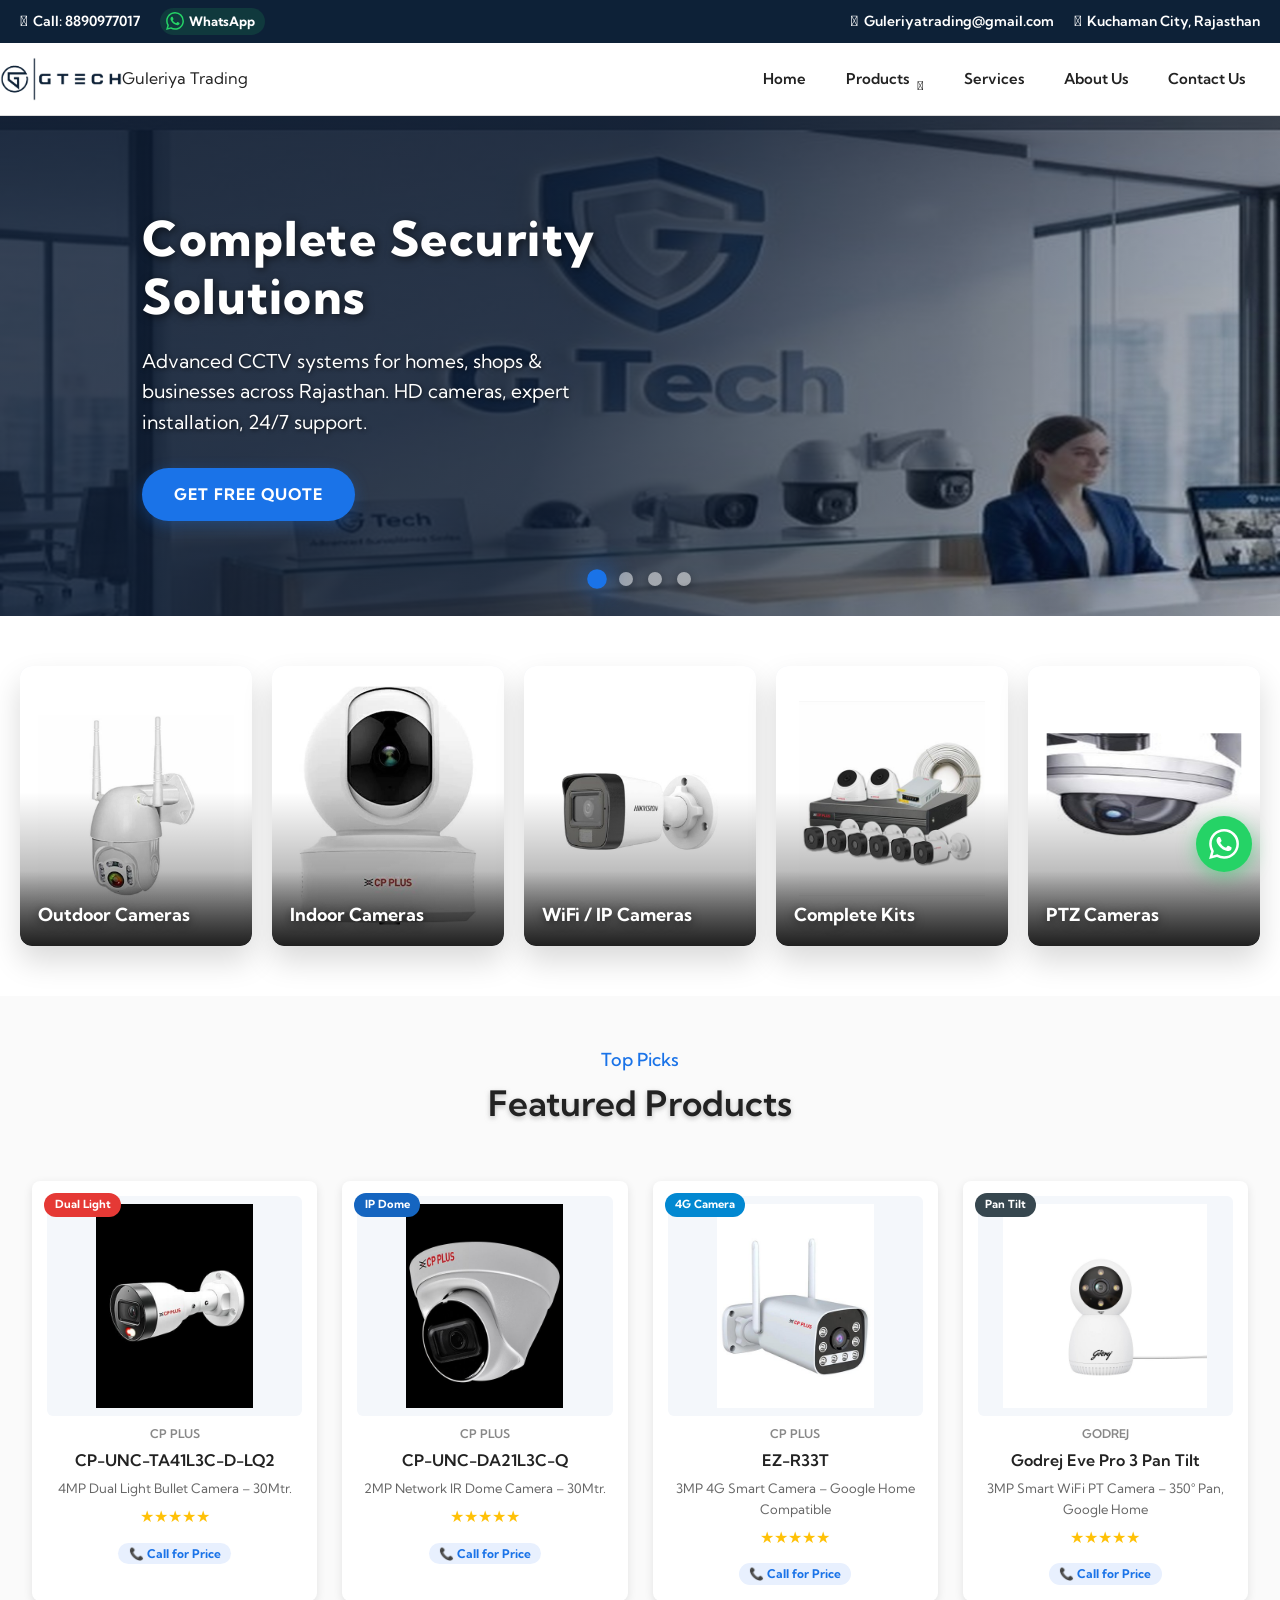
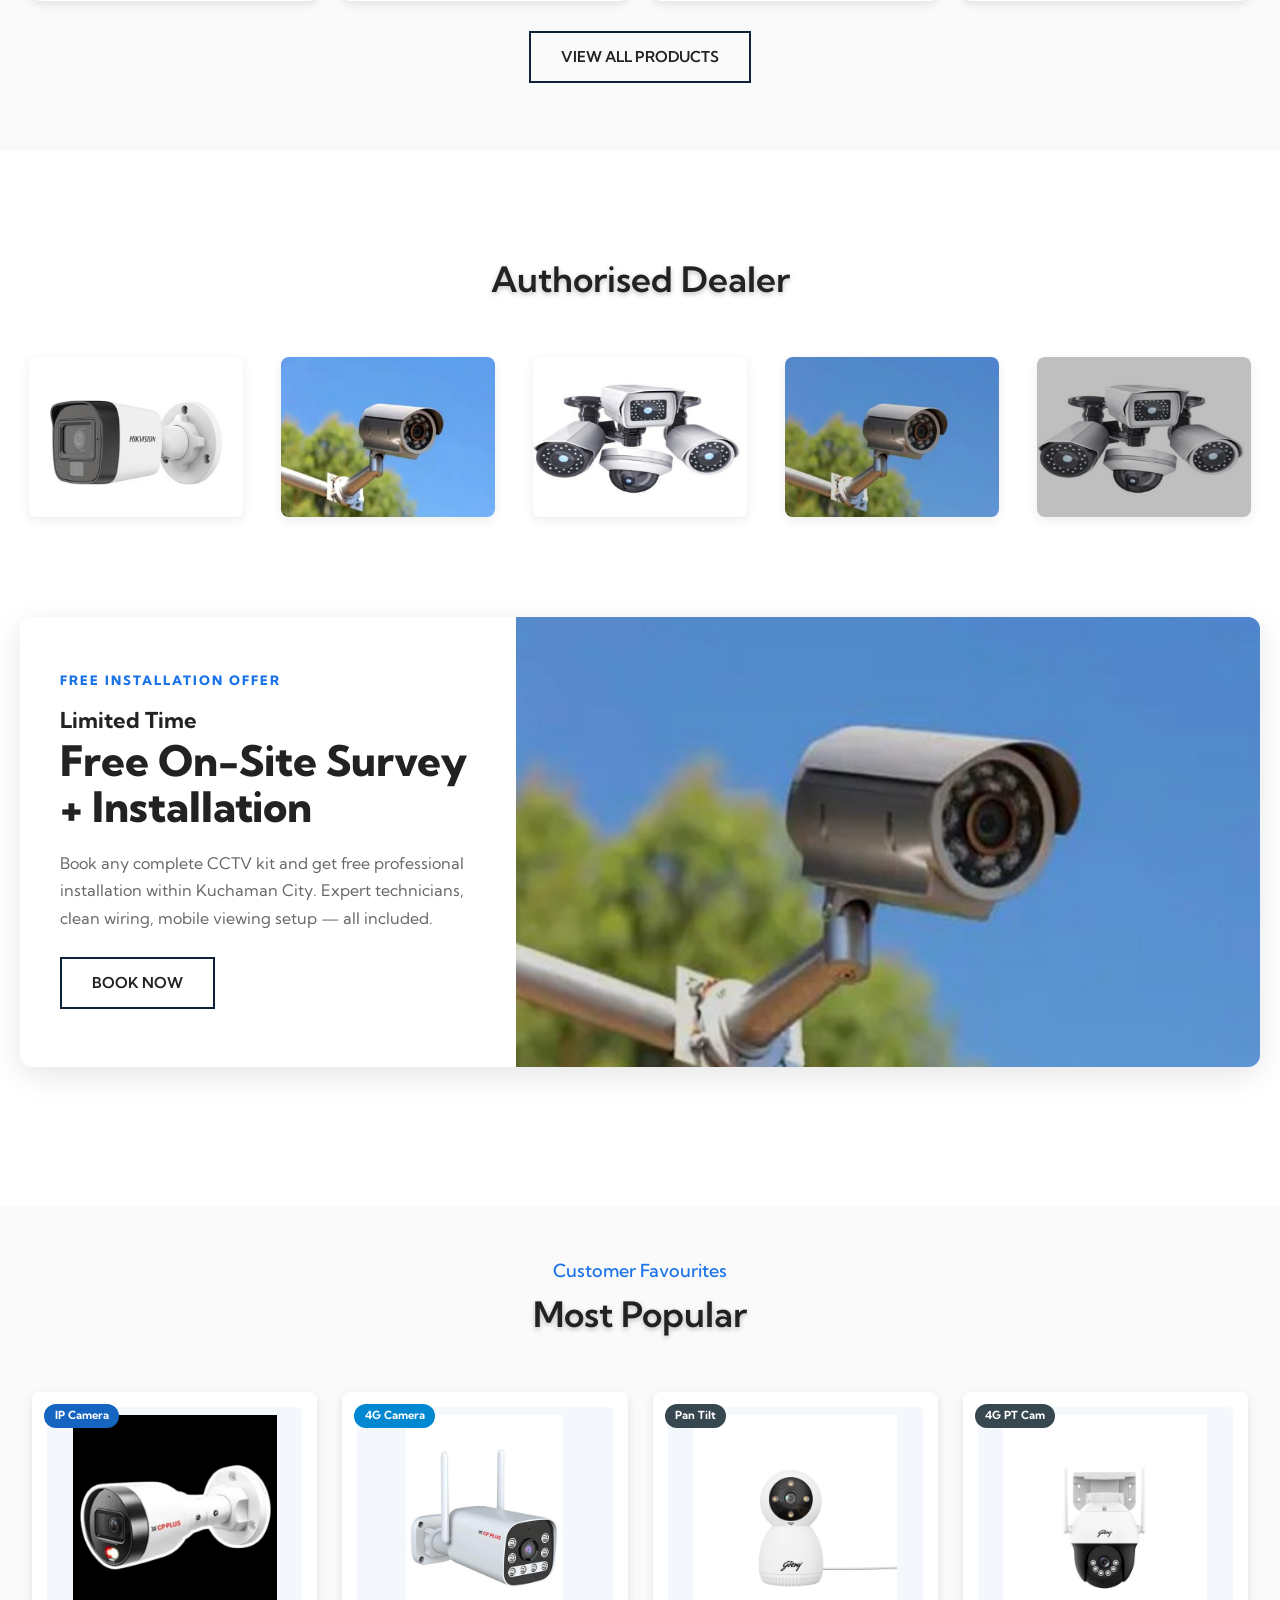
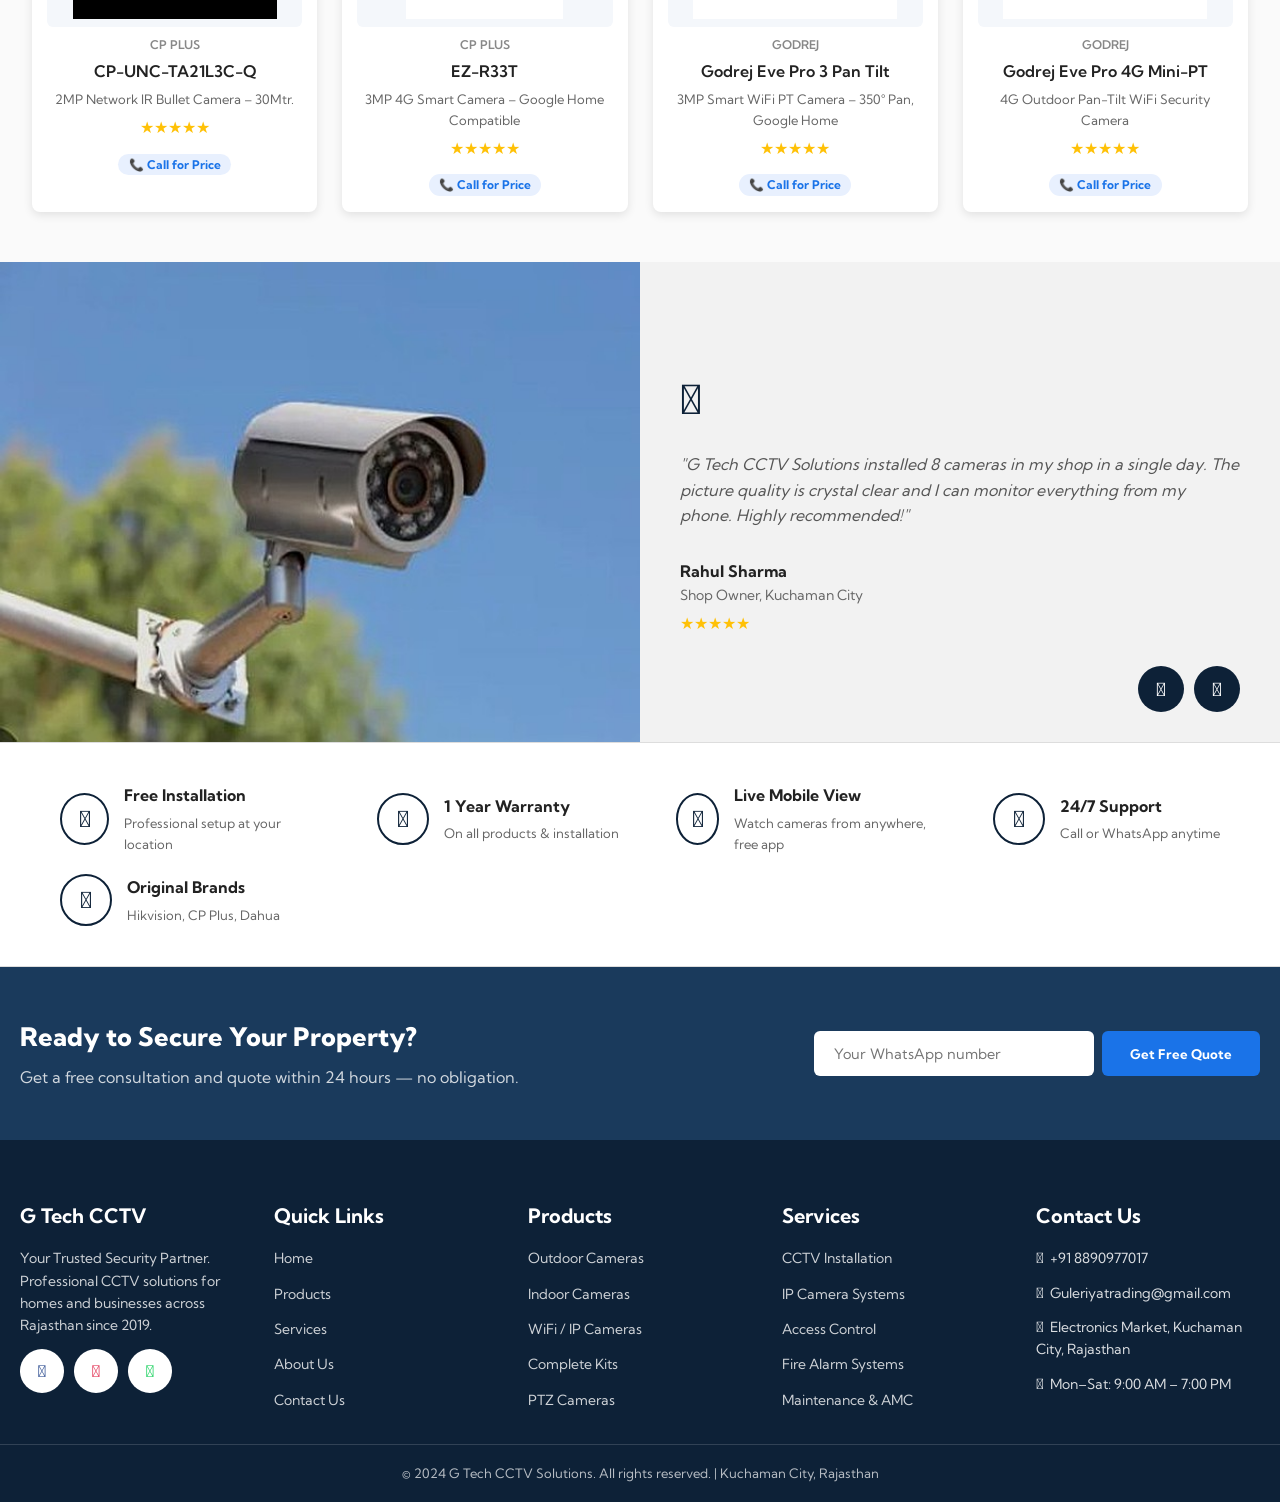
==== index.html @ 426eae13 "Add files via upload" ====
<!DOCTYPE html>
<html lang="en">
<head>
  <!-- FAVICON -->
  <link rel="icon" type="image/x-icon" href="favicon.ico"/>
  <link rel="icon" type="image/png" href="favicon.png"/>
  <link rel="apple-touch-icon" href="favicon.png"/>

  <!-- SEO META TAGS -->
  <meta name="description" content="G Tech CCTV Solutions - Professional CCTV camera installation in Kuchaman City, Rajasthan. Hikvision, CP Plus, Dahua cameras. Call 8890977017 for free quote."/>
  <meta name="keywords" content="CCTV camera Kuchaman City, CCTV installation Rajasthan, Hikvision dealer Kuchaman, CP Plus camera, security camera, CCTV camera near me, G Tech CCTV, surveillance camera Nagaur, IP camera installation, DVR NVR Kuchaman"/>
  <meta name="author" content="G Tech CCTV Solutions"/>
  <meta name="robots" content="index, follow"/>
  <meta name="geo.region" content="IN-RJ"/>
  <meta name="geo.placename" content="Kuchaman City, Rajasthan, India"/>

  <!-- OPEN GRAPH (WhatsApp/Facebook preview) -->
  <meta property="og:title" content="G Tech CCTV Solutions - Professional Security Systems"/>
  <meta property="og:description" content="Best CCTV camera installation in Kuchaman City. Hikvision, CP Plus, Dahua. Free survey & installation. Call 8890977017"/>
  <meta property="og:url" content="https://gtechcctv.com"/>
  <meta property="og:type" content="website"/>
  <meta property="og:image" content="https://gtechcctv.com/hero_bg.jpg"/>
  <meta property="og:locale" content="en_IN"/>

  <!-- TWITTER CARD -->
  <meta name="twitter:card" content="summary_large_image"/>
  <meta name="twitter:title" content="G Tech CCTV Solutions"/>
  <meta name="twitter:description" content="Professional CCTV installation in Kuchaman City, Rajasthan. Call 8890977017"/>

  <!-- CANONICAL -->
  <link rel="canonical" href="https://gtechcctv.com"/>

  <meta charset="UTF-8"/>
  <meta name="viewport" content="width=device-width, initial-scale=1.0, viewport-fit=cover"/>
  <title>G Tech CCTV Solutions | CCTV Camera Installation Kuchaman City Rajasthan | 8890977017</title>
  <meta name="description" content="G Tech CCTV Solutions — Professional CCTV installation, IP cameras, access control & fire alarm systems in Kuchaman City, Rajasthan."/>
  <link rel="preconnect" href="https://fonts.googleapis.com"/>
  <link href="https://fonts.googleapis.com/css2?family=Kumbh+Sans:wght@100..900&display=swap" rel="stylesheet"/>
  <link rel="stylesheet" href="https://cdnjs.cloudflare.com/ajax/libs/font-awesome/6.5.0/css/all.min.css"/>
  <link rel="stylesheet" href="style.css"/>
</head>
<body>

<!-- SCROLL TOP -->
<button onclick="window.scrollTo({top:0,behavior:'smooth'})" id="scrollTopBtn" title="Go to top"><i class="fa-solid fa-arrow-up"></i></button>

<!-- WHATSAPP FLOAT -->
<div id="waFloat">
  <div class="wa-tooltip">Chat on WhatsApp</div>
  <a href="https://wa.me/918890977017?text=Hello%20G%20Tech%2C%20I%20need%20a%20CCTV%20quote." target="_blank" class="wa-main" title="WhatsApp Us">
    <svg viewBox="0 0 24 24"><path d="M17.472 14.382c-.297-.149-1.758-.867-2.03-.967-.273-.099-.471-.148-.67.15-.197.297-.767.966-.94 1.164-.173.199-.347.223-.644.075-.297-.15-1.255-.463-2.39-1.475-.883-.788-1.48-1.761-1.653-2.059-.173-.297-.018-.458.13-.606.134-.133.298-.347.446-.52.149-.174.198-.298.298-.497.099-.198.05-.371-.025-.52-.075-.149-.669-1.612-.916-2.207-.242-.579-.487-.5-.669-.51-.173-.008-.371-.01-.57-.01-.198 0-.52.074-.792.372-.272.297-1.04 1.016-1.04 2.479 0 1.462 1.065 2.875 1.213 3.074.149.198 2.096 3.2 5.077 4.487.709.306 1.262.489 1.694.625.712.227 1.36.195 1.871.118.571-.085 1.758-.719 2.006-1.413.248-.694.248-1.289.173-1.413-.074-.124-.272-.198-.57-.347m-5.421 7.403h-.004a9.87 9.87 0 01-5.031-1.378l-.361-.214-3.741.982.998-3.648-.235-.374a9.86 9.86 0 01-1.51-5.26c.001-5.45 4.436-9.884 9.888-9.884 2.64 0 5.122 1.03 6.988 2.898a9.825 9.825 0 012.893 6.994c-.003 5.45-4.437 9.884-9.885 9.884m8.413-18.297A11.815 11.815 0 0012.05 0C5.495 0 .16 5.335.157 11.892c0 2.096.547 4.142 1.588 5.945L.057 24l6.305-1.654a11.882 11.882 0 005.683 1.448h.005c6.554 0 11.89-5.335 11.893-11.893a11.821 11.821 0 00-3.48-8.413z"/></svg>
  </a>
</div>

<!-- LIGHTBOX -->
<div id="imgLightbox" onclick="if(event.target===this)closeLightbox()">
  <button id="lbClose" onclick="closeLightbox()">✕</button>
  <img id="lbImg" src="" alt=""/>
</div>

<!-- UPPER HEADER -->
<div class="upperheader">
  <div class="container">
    <div class="upperheader-box">
      <!-- LEFT: Call + WhatsApp icon only -->
      <div class="socialmedia-upper">
        <a href="tel:+918890977017"><i class="fa-solid fa-phone"></i>Call: 8890977017</a>
        <a href="https://wa.me/918890977017" target="_blank" class="uh-wa-icon" title="WhatsApp Us">
          <svg viewBox="0 0 24 24" style="width:18px;height:18px;fill:#25d366;vertical-align:middle"><path d="M17.472 14.382c-.297-.149-1.758-.867-2.03-.967-.273-.099-.471-.148-.67.15-.197.297-.767.966-.94 1.164-.173.199-.347.223-.644.075-.297-.15-1.255-.463-2.39-1.475-.883-.788-1.48-1.761-1.653-2.059-.173-.297-.018-.458.13-.606.134-.133.298-.347.446-.52.149-.174.198-.298.298-.497.099-.198.05-.371-.025-.52-.075-.149-.669-1.612-.916-2.207-.242-.579-.487-.5-.669-.51-.173-.008-.371-.01-.57-.01-.198 0-.52.074-.792.372-.272.297-1.04 1.016-1.04 2.479 0 1.462 1.065 2.875 1.213 3.074.149.198 2.096 3.2 5.077 4.487.709.306 1.262.489 1.694.625.712.227 1.36.195 1.871.118.571-.085 1.758-.719 2.006-1.413.248-.694.248-1.289.173-1.413-.074-.124-.272-.198-.57-.347m-5.421 7.403h-.004a9.87 9.87 0 01-5.031-1.378l-.361-.214-3.741.982.998-3.648-.235-.374a9.86 9.86 0 01-1.51-5.26c.001-5.45 4.436-9.884 9.888-9.884 2.64 0 5.122 1.03 6.988 2.898a9.825 9.825 0 012.893 6.994c-.003 5.45-4.437 9.884-9.885 9.884m8.413-18.297A11.815 11.815 0 0012.05 0C5.495 0 .16 5.335.157 11.892c0 2.096.547 4.142 1.588 5.945L.057 24l6.305-1.654a11.882 11.882 0 005.683 1.448h.005c6.554 0 11.89-5.335 11.893-11.893a11.821 11.821 0 00-3.48-8.413z"/></svg>
        </a>
      </div>
      <!-- RIGHT: Gmail + Address -->
      <div class="socialmedia-upper">
        <a href="mailto:Guleriyatrading@gmail.com"><i class="fa-regular fa-envelope"></i>Guleriyatrading@gmail.com</a>
        <a href="#"><i class="fa-solid fa-location-dot"></i>Kuchaman City, Rajasthan</a>
      </div>
    </div>
  </div>
</div>

<!-- NAVBAR -->
<header class="navbar" id="navbar">
  <button class="hamburger" id="menuToggle"><i class="fa-solid fa-bars"></i></button>
    <a href="index.html" class="logo-wrap">
    <img src="logo.png" alt="G Tech CCTV Solutions" class="navbar-logo"/>
    <div class="navbar-brand-text">
      <span class="nbt-main">Guleriya Trading</span>
    </div>
  </a>

  <nav class="menu" id="navMenu">
    <ul>
      <li><a href="index.html">Home</a></li>
      <li class="dropdown">
        <a href="products.html">Products <i class="fa-solid fa-angle-down"></i></a>
        <div class="mega-dropdown">
          <div class="mega-content">
            <div class="dropdown-col">
              <h4>Cameras</h4>
              <ul>
                <li><a href="products.html?cat=outdoor">Outdoor Bullet Cameras</a></li>
                <li><a href="products.html?cat=indoor">Indoor Dome Cameras</a></li>
                <li><a href="products.html?cat=wifi">WiFi / IP Cameras</a></li>
                <li><a href="products.html?cat=ptz">PTZ Speed Dome</a></li>
              </ul>
            </div>
            <div class="dropdown-col">
              <h4>Recording</h4>
              <ul>
                <li><a href="products.html?cat=kit">DVR Systems</a></li>
                <li><a href="products.html?cat=kit">NVR Systems</a></li>
                <li><a href="products.html?cat=kit">Complete Kits</a></li>
              </ul>
            </div>
            <div class="dropdown-col">
              <h4>Brands</h4>
              <ul>
                <li><a href="products.html">Hikvision</a></li>
                <li><a href="products.html">CP Plus</a></li>
                <li><a href="products.html">Dahua</a></li>
              </ul>
            </div>
            <div class="dropdown-col">
              <h4>Services</h4>
              <ul>
                <li><a href="services.html">CCTV Installation</a></li>
                <li><a href="services.html">Access Control</a></li>
                <li><a href="services.html">Fire Alarm</a></li>
                <li><a href="services.html">Maintenance & AMC</a></li>
              </ul>
            </div>
          </div>
        </div>
      </li>
      <li><a href="services.html">Services</a></li>
      <li><a href="about.html">About Us</a></li>
      <li><a href="contact.html">Contact Us</a></li>
    </ul>
  </nav>
</header>

</div>

<!-- HERO SLIDER -->
<div class="main-banner-section">
  <div class="slider">
    <div class="slider-container auto-slider" id="heroSlider">
      <div class="slide active" style="background-image:url('slide_showroom.jpg')">
        <div style="position:absolute;inset:0;background:linear-gradient(110deg,rgba(10,25,48,.82) 45%,rgba(10,25,48,.25) 100%)"></div>
        <div class="info">
          <h1>Complete Security Solutions</h1>
          <p>Advanced CCTV systems for homes, shops & businesses across Rajasthan. HD cameras, expert installation, 24/7 support.</p>
          <a href="contact.html" class="banner-btn">Get Free Quote</a>
        </div>
      </div>
      <div class="slide" style="background-image:url('slide_monitor.jpg')">
        <div style="position:absolute;inset:0;background:linear-gradient(110deg,rgba(10,25,48,.82) 45%,rgba(10,25,48,.25) 100%)"></div>
        <div class="info">
          <h1>Live 24/7 Monitoring</h1>
          <p>Professional CCTV monitoring systems with real-time alerts. Watch your property from anywhere on your phone.</p>
          <a href="products.html" class="banner-btn">Shop Now</a>
        </div>
      </div>
      <div class="slide" style="background-image:url('slide_product.jpg')">
        <div style="position:absolute;inset:0;background:linear-gradient(110deg,rgba(10,25,48,.82) 45%,rgba(10,25,48,.25) 100%)"></div>
        <div class="info">
          <h1>Shop the Best CCTV Cameras</h1>
          <p>Original Hikvision, CP Plus & Dahua cameras at best prices. All products with 1 year warranty.</p>
          <a href="products.html" class="banner-btn">View Products</a>
        </div>
      </div>
      <div class="slide" style="background-image:url('slide_control.jpg')">
        <div style="position:absolute;inset:0;background:linear-gradient(110deg,rgba(10,25,48,.82) 45%,rgba(10,25,48,.25) 100%)"></div>
        <div class="info">
          <h1>Professional Installation</h1>
          <p>Free on-site survey, expert technicians, clean wiring. Serving Kuchaman City & all of Rajasthan.</p>
          <a href="services.html" class="banner-btn">Our Services</a>
        </div>
      </div>
    </div>
    <div class="dots-navigation" id="heroDots">
      <span class="dot active" data-index="0"></span>
      <span class="dot" data-index="1"></span>
      <span class="dot" data-index="2"></span>
      <span class="dot" data-index="3"></span>
    </div>
  </div>
</div>

<!-- CATEGORIES -->
<div class="categories-list">
  <div class="container">
    <div class="men-women-watch">
      <div class="men-women-watch-box" onclick="location.href='products.html?cat=outdoor'">
        <div class="men-women-watch-box-image cat-contain">
          <img src="outdoor_1.jpg" alt="Outdoor Cameras"/>
        </div>
        <div class="cat-overlay"></div>
        <h6>Outdoor Cameras</h6>
      </div>
      <div class="men-women-watch-box" onclick="location.href='products.html?cat=indoor'">
        <div class="men-women-watch-box-image cat-contain">
          <img src="indoor_cam.png" alt="Indoor Cameras"/>
        </div>
        <div class="cat-overlay"></div>
        <h6>Indoor Cameras</h6>
      </div>
      <div class="men-women-watch-box" onclick="location.href='products.html?cat=wifi'">
        <div class="men-women-watch-box-image cat-contain">
          <img src="wifi_1.jpg" alt="WiFi Cameras"/>
        </div>
        <div class="cat-overlay"></div>
        <h6>WiFi / IP Cameras</h6>
      </div>
      <div class="men-women-watch-box" onclick="location.href='products.html?cat=kit'">
        <div class="men-women-watch-box-image cat-contain">
          <img src="kit_8cam.png" alt="Complete Kits"/>
        </div>
        <div class="cat-overlay"></div>
        <h6>Complete Kits</h6>
      </div>
      <div class="men-women-watch-box" onclick="location.href='products.html?cat=ptz'">
        <div class="men-women-watch-box-image cat-contain">
          <img src="ptz_1.jpg" alt="PTZ Cameras"/>
        </div>
        <div class="cat-overlay"></div>
        <h6>PTZ Cameras</h6>
      </div>
    </div>
  </div>
</div>

<!-- NEW ARRIVALS / FEATURED PRODUCTS -->
<div class="main-product-arrvial" id="featured-products">
  <div class="container">
    <div class="product-heading-arrival">
      <h6>Top Picks</h6>
      <h3>Featured Products</h3>
    </div>
    <div class="product-box-main" id="featuredGrid"></div>
    <div class="product-view-more-btn">
      <a href="products.html" class="product-btn"><span>View All Products</span></a>
    </div>
  </div>
</div>

<!-- BRANDS -->
<div class="main-brand-list">
  <div class="container">
    <div class="product-heading-arrival">
      <h3>Authorised Dealer</h3>
    </div>
    <div class="brand-list-box-main">
      <div class="brand-list-box-image"><img src="hikvision_1.jpg" alt="Hikvision"/></div>
      <div class="brand-list-box-image"><img src="outdoor_2.jpg" alt="CP Plus"/></div>
      <div class="brand-list-box-image"><img src="combo_1.jpg" alt="Dahua"/></div>
      <div class="brand-list-box-image"><img src="install_1.jpg" alt="Samsung"/></div>
      <div class="brand-list-box-image"><img src="kit_1.jpg" alt="Honeywell"/></div>
    </div>
  </div>
</div>

<!-- SPECIAL OFFER / PROMO SECTION -->
<div class="special-offer-section">
  <div class="container">
    <div class="special-offer-main">
      <div class="special-text">
        <span class="special-offer-badge">FREE INSTALLATION OFFER</span>
        <h6>Limited Time</h6>
        <h5>Free On-Site Survey + Installation</h5>
        <p>Book any complete CCTV kit and get free professional installation within Kuchaman City. Expert technicians, clean wiring, mobile viewing setup — all included.</p>
        <a href="contact.html" class="product-btn"><span>Book Now</span></a>
      </div>
      <div class="special-image">
        <img src="install_1.jpg" alt="Free CCTV Installation"/>
      </div>
    </div>
  </div>
</div>

<!-- MOST POPULAR -->
<div class="main-product-arrvial" id="most-popular">
  <div class="container">
    <div class="product-heading-arrival">
      <h6>Customer Favourites</h6>
      <h3>Most Popular</h3>
    </div>
    <div class="product-box-main" id="popularGrid"></div>
  </div>
</div>

<!-- TESTIMONIALS -->
<div class="testimonial-container">
  <div class="image-section">
    <img src="outdoor_3.jpg" alt="CCTV Installation"/>
  </div>
  <div class="text-section">
    <div class="testimonial active">
      <div class="quote-icon"><i class="fa fa-quote-left"></i></div>
      <p class="quote-text">"G Tech CCTV Solutions installed 8 cameras in my shop in a single day. The picture quality is crystal clear and I can monitor everything from my phone. Highly recommended!"</p>
      <div class="author-info">
        <div>
          <div class="name">Rahul Sharma</div>
          <div class="role">Shop Owner, Kuchaman City</div>
          <div style="color:#ffc107;margin-top:4px">★★★★★</div>
        </div>
      </div>
    </div>
    <div class="testimonial">
      <div class="quote-icon"><i class="fa fa-quote-left"></i></div>
      <p class="quote-text">"Got the 4-camera home kit installed last month. The setup was smooth, app works perfectly, and night vision is excellent. Great service and very professional team!"</p>
      <div class="author-info">
        <div>
          <div class="name">Priya Mehta</div>
          <div class="role">Homeowner, Nagaur</div>
          <div style="color:#ffc107;margin-top:4px">★★★★★</div>
        </div>
      </div>
    </div>
    <div class="testimonial">
      <div class="quote-icon"><i class="fa fa-quote-left"></i></div>
      <p class="quote-text">"Very professional installation. Cameras work great, pricing was fair, and the team explained everything clearly. Will definitely order again for my warehouse."</p>
      <div class="author-info">
        <div>
          <div class="name">Anil Verma</div>
          <div class="role">Warehouse Owner, Jodhpur</div>
          <div style="color:#ffc107;margin-top:4px">★★★★☆</div>
        </div>
      </div>
    </div>
    <div class="nav-buttons">
      <button onclick="prevTestimonial()"><i class="fa fa-chevron-left"></i></button>
      <button onclick="nextTestimonial()"><i class="fa fa-chevron-right"></i></button>
    </div>
  </div>
</div>

<!-- INFO STRIP -->
<div class="info-section">
  <div class="info-item">
    <div class="info-icon"><i class="fa fa-tools"></i></div>
    <div class="info-text"><h4>Free Installation</h4><p>Professional setup at your location</p></div>
  </div>
  <div class="info-item">
    <div class="info-icon"><i class="fa fa-shield-alt"></i></div>
    <div class="info-text"><h4>1 Year Warranty</h4><p>On all products & installation</p></div>
  </div>
  <div class="info-item">
    <div class="info-icon"><i class="fa fa-mobile-alt"></i></div>
    <div class="info-text"><h4>Live Mobile View</h4><p>Watch cameras from anywhere, free app</p></div>
  </div>
  <div class="info-item">
    <div class="info-icon"><i class="fa fa-headset"></i></div>
    <div class="info-text"><h4>24/7 Support</h4><p>Call or WhatsApp anytime</p></div>
  </div>
  <div class="info-item">
    <div class="info-icon"><i class="fa fa-certificate"></i></div>
    <div class="info-text"><h4>Original Brands</h4><p>Hikvision, CP Plus, Dahua</p></div>
  </div>
</div>

<!-- NEWSLETTER / CTA -->
<div class="newsletter-section">
  <div class="container">
    <div class="newsletter-inner">
      <div>
        <h3>Ready to Secure Your Property?</h3>
        <p>Get a free consultation and quote within 24 hours — no obligation.</p>
      </div>
      <div class="newsletter-form">
        <input type="tel" placeholder="Your WhatsApp number" id="nlPhone"/>
        <button onclick="sendWA()">Get Free Quote</button>
      </div>
    </div>
  </div>
</div>

<!-- FOOTER -->
<footer class="custom-footer">
  <div class="footer-top container">
    <div class="footer-col">
      <h4>G Tech CCTV</h4>
      <p>Your Trusted Security Partner. Professional CCTV solutions for homes and businesses across Rajasthan since 2019.</p>
      <div class="social-icons">
        <a href="#" class="icons facebook"><i class="fab fa-facebook-f"></i></a>
        <a href="#" class="icons instagram"><i class="fab fa-instagram"></i></a>
        <a href="https://wa.me/918890977017" class="icons whatsapp"><i class="fab fa-whatsapp"></i></a>
      </div>
    </div>
    <div class="footer-col">
      <h4>Quick Links</h4>
      <ul>
        <li><a href="index.html">Home</a></li>
        <li><a href="products.html">Products</a></li>
        <li><a href="services.html">Services</a></li>
        <li><a href="about.html">About Us</a></li>
        <li><a href="contact.html">Contact Us</a></li>
      </ul>
    </div>
    <div class="footer-col">
      <h4>Products</h4>
      <ul>
        <li><a href="products.html?cat=outdoor">Outdoor Cameras</a></li>
        <li><a href="products.html?cat=indoor">Indoor Cameras</a></li>
        <li><a href="products.html?cat=wifi">WiFi / IP Cameras</a></li>
        <li><a href="products.html?cat=kit">Complete Kits</a></li>
        <li><a href="products.html?cat=ptz">PTZ Cameras</a></li>
      </ul>
    </div>
    <div class="footer-col">
      <h4>Services</h4>
      <ul>
        <li><a href="services.html">CCTV Installation</a></li>
        <li><a href="services.html">IP Camera Systems</a></li>
        <li><a href="services.html">Access Control</a></li>
        <li><a href="services.html">Fire Alarm Systems</a></li>
        <li><a href="services.html">Maintenance & AMC</a></li>
      </ul>
    </div>
    <div class="footer-col contact-us">
      <h4>Contact Us</h4>
      <a href="tel:+918890977017"><i class="fa fa-phone"></i>+91 8890977017</a>
      <a href="mailto:Guleriyatrading@gmail.com"><i class="fa fa-envelope"></i>Guleriyatrading@gmail.com</a>
      <a href="#"><i class="fa fa-location-dot"></i>Electronics Market, Kuchaman City, Rajasthan</a>
      <a href="#"><i class="fa fa-clock"></i>Mon–Sat: 9:00 AM – 7:00 PM</a>
    </div>
  </div>
  <div class="footer-bottom">
    <p>© 2024 G Tech CCTV Solutions. All rights reserved. | Kuchaman City, Rajasthan</p>
  </div>
</footer>

<!-- PRODUCT MODAL -->
<div id="modalOverlay" style="position:fixed;inset:0;z-index:1000;background:rgba(5,15,30,.8);backdrop-filter:blur(5px);display:flex;align-items:center;justify-content:center;padding:1rem;opacity:0;pointer-events:none;transition:opacity .3s" onclick="if(event.target===this)closeModal()">
  <div id="modalBox" style="background:#fff;border-radius:12px;width:100%;max-width:960px;max-height:92vh;overflow-y:auto;position:relative;transform:scale(.94);transition:transform .3s;box-shadow:0 24px 64px rgba(0,0,0,.4);border-top:3px solid #1a73e8" onclick="event.stopPropagation()">
    <button onclick="closeModal()" style="position:sticky;top:1rem;float:right;margin:1rem;width:36px;height:36px;border-radius:50%;background:#f1f5f9;border:1.5px solid #ddd;font-size:1rem;cursor:pointer;display:flex;align-items:center;justify-content:center;z-index:10;transition:all .2s;font-family:inherit" onmouseover="this.style.background='#fee2e2'" onmouseout="this.style.background='#f1f5f9'">✕</button>
    <div id="modalContent" style="padding:1.5rem 1.75rem 2rem;clear:both"></div>
  </div>
</div>

<script src="products-data.js"></script>
<script src="main.js"></script>
</body>
</html>
---- style.css ----
/* =====================================================
   G TECH CCTV SOLUTIONS — MAIN STYLESHEET
   Based on Situ Watch Factory Design
   ===================================================== */
:root {
  --primary: #0d2137;
  --primary-light: #1a3a5c;
  --primary-dark: #060f1a;
  --accent: #1a73e8;
  --accent-hover: #1557b0;
  --light: #f4f7fb;
  --white: #ffffff;
  --text: #222222;
  --muted: #666666;
  --border: #dddddd;
}

*,*::before,*::after { box-sizing: border-box; padding: 0; margin: 0; font-family: "Kumbh Sans", sans-serif; }
html { scroll-behavior: smooth; }
body { color: var(--text); background: #fff; overflow-x: hidden; line-height: 1.6; }
img { max-width: 100%; display: block; }
a { text-decoration: none; color: inherit; }
.container { max-width: 1280px; width: 100%; margin: auto; padding: 0 20px; }

/* ── SCROLL TOP ── */
#scrollTopBtn { position:fixed; bottom:80px; right:20px; z-index:99; font-size:18px; border:none; outline:none; background:#1a73e8; color:white; cursor:pointer; padding:10px 15px; border-radius:50%; display:none; transition:background .3s; width:50px; height:50px; }
#scrollTopBtn:hover { background:#0d2137; }

/* ── UPPER HEADER ── */
.upperheader { background: var(--primary); }
.upperheader-box { width:100%; display:flex; justify-content:space-between; padding:8px 0; align-items:center; }
.socialmedia-upper { display:flex; gap:20px; align-items:center; }
.socialmedia-upper i { margin-right:5px; }
.socialmedia-upper a { text-decoration:none; color:#fff; transition:.5s; font-weight:600; font-size:14px; }
.socialmedia-upper a:hover { opacity:.85; }
.uh-wa-icon { display:flex; align-items:center; background:#25d36622; border-radius:50px; padding:3px 10px 3px 6px; gap:5px; color:#25d366 !important; font-size:13px !important; }
.uh-wa-icon::after { content:'WhatsApp'; font-weight:700; color:#fff; font-size:13px; }

/* ── NAVBAR ── */
.navbar { display:flex; justify-content:space-between; align-items:center; padding:0 20px 0 0; position:sticky; top:0; z-index:999; background:#fff; border-bottom:1px solid var(--border); }
/* Navbar logo image */
.navbar-logo {
  height: 44px;
  width: auto;
  max-width: 180px;
  display: block;
  object-fit: contain;
}
.logo-wrap { display:flex; align-items:center; text-decoration:none; padding: 14px 0; }
/* Full corner logo box — SVG shield */
.logo-icon-box { 
  width:54px; height:54px; 
  background:var(--primary); 
  border-radius:10px; 
  display:flex; align-items:center; justify-content:center; 
  flex-shrink:0;
  padding:8px;
}
.logo-icon-box svg { 
  width:100%; height:100%;
  fill:#fff; 
}
/* Keep old class for other pages still using it */
.logo-corner-img { background:#fff; height:72px; width:130px; display:flex; align-items:center; justify-content:center; flex-shrink:0; padding:4px 6px; border-right:4px solid var(--primary); box-sizing:border-box; overflow:hidden; }
.logo-corner-img img { width:100%; height:100%; object-fit:cover; object-position:center top; display:block; }
.logo-text-block { display:flex; flex-direction:column; line-height:1.15; }
.lt-main { font-size:1.25rem; font-weight:900; color:var(--primary); letter-spacing:.02em; font-family:'Kumbh Sans',sans-serif; }
.lt-sub { font-size:.78rem; font-weight:700; color:var(--accent); letter-spacing:.06em; text-transform:uppercase; }

.menu { display:flex; padding:15px; justify-content:center; }
.menu ul { list-style:none; display:flex; gap:40px; padding:0; margin:0; }
.menu ul li a { text-decoration:none; color:var(--text); font-weight:600; transition:.5s; padding-bottom:35px; font-size:15px; }
.menu ul li a i { vertical-align:bottom; margin-left:5px; font-size:12px; }
.menu ul li a:hover { color:var(--primary); }
.nav-actions { display:flex; gap:10px; align-items:center; }
.nav-actions button { background:none; border:none; cursor:pointer; font-size:20px; color:var(--text); transition:color .3s; position:relative; }
.nav-actions button:hover { color:var(--primary); }
.hamburger { display:none; font-size:1.5em; background:none; border:none; color:var(--text); cursor:pointer; }

/* SEARCH BAR */
#searchBar { position:relative; padding:12px 20px; background:var(--primary-light); display:none; }
#searchBar.show { display:block; }
#searchBar input { padding:10px 15px; border-radius:4px; width:100%; font-size:14px; outline:none; border:1px solid var(--border); }

/* ── HERO BANNER SLIDER ── */
.main-banner-section { position:relative; margin-bottom:30px; }
.slider { position:relative; width:100%; height:100%; }
.auto-slider { position:relative; width:100%; height:500px; overflow:hidden; }
.auto-slider .slide { position:absolute; width:100%; height:100%; opacity:0; transition:all 1.2s cubic-bezier(.25,.46,.45,.94); background-size:cover; background-position:center; background-repeat:no-repeat; display:flex; align-items:center; justify-content:flex-start; padding-left:8%; }
.auto-slider .slide.active { opacity:1; z-index:2; }
.auto-slider .slide .info { position:relative; text-align:left; color:white; padding:40px; border-radius:12px; max-width:550px; z-index:2; opacity:0; transform:translateY(50px); transition:all 1s ease .5s; }
.auto-slider .slide.active .info { opacity:1; transform:translateY(0); }
.auto-slider .slide .info h1 { font-size:3rem; margin-bottom:20px; font-weight:800; text-shadow:2px 2px 8px rgba(0,0,0,.6); letter-spacing:1.5px; line-height:1.2; }
.auto-slider .slide .info p { font-size:1.2rem; line-height:1.6; margin-bottom:30px; text-shadow:1px 1px 4px rgba(0,0,0,.7); }
.banner-btn { display:inline-block; padding:14px 32px; background:var(--accent); color:#fff; font-weight:700; border-radius:50px; text-transform:uppercase; letter-spacing:1px; transition:all .4s; box-shadow:0 4px 15px rgba(26,115,232,.3); }
.banner-btn:hover { transform:translateY(-3px); box-shadow:0 8px 25px rgba(26,115,232,.5); background:var(--accent-hover); }
.dots-navigation { position:absolute; bottom:30px; left:0; right:0; display:flex; justify-content:center; z-index:10; gap:15px; }
.dot { width:14px; height:14px; border-radius:50%; background:rgba(255,255,255,.5); cursor:pointer; transition:all .4s; box-shadow:0 2px 8px rgba(0,0,0,.3); }
.dot.active { background:var(--accent); transform:scale(1.4); box-shadow:0 0 20px var(--accent); }
.dot:hover { background:var(--accent); transform:scale(1.3); }

/* ── CATEGORIES ── */
.categories-list { width:100%; margin-top:50px; }
.men-women-watch { display:flex; gap:20px; flex-wrap:wrap; justify-content:center; }
.men-women-watch-box { position:relative; width:calc(20% - 16px); overflow:hidden; box-shadow:0 15px 30px rgba(0,0,0,.15); border-radius:12px; transition:all .4s cubic-bezier(.175,.885,.32,1.275); cursor:pointer; background:#f4f7fb; }
.men-women-watch-box:hover { transform:translateY(-15px); box-shadow:0 20px 40px rgba(0,0,0,.2); }
.men-women-watch-box-image { overflow:hidden; position:relative; height:280px; border-radius:12px; background:#f4f7fb; }
.men-women-watch-box-image img { width:100%; height:100%; object-fit:cover; display:block; transition:transform .8s cubic-bezier(.23,1,.32,1); border-radius:12px; }
/* For PNG product images — show full camera, no crop */
.men-women-watch-box-image.cat-contain { background:#fff; }
.men-women-watch-box-image.cat-contain img { object-fit:contain; padding:10px; transform:scale(.92); }
.men-women-watch-box:hover .men-women-watch-box-image.cat-contain img { transform:scale(1); }
.men-women-watch-box:hover .men-women-watch-box-image img { transform:scale(1.15); }
.men-women-watch-box h6 { position:absolute; bottom:0; left:0; right:0; margin:0; font-size:18px; color:#fff; font-weight:700; text-shadow:0 2px 10px rgba(0,0,0,.6); z-index:2; transition:all .4s; background:linear-gradient(to top,rgba(0,0,0,.75) 0%,transparent 100%); padding:30px 18px 16px; text-align:left; border-radius:0 0 12px 12px; }
.men-women-watch-box:hover h6 { padding-bottom:20px; }
.cat-overlay { position:absolute; inset:0; background:linear-gradient(to top,rgba(0,0,0,.5) 0%,transparent 55%); border-radius:12px; z-index:1; }

/* ── SECTION HEADING ── */
.main-product-arrvial { background:#fafafa; margin-top:50px; padding-bottom:50px; }
.product-heading-arrival { width:100%; text-align:center; padding:50px 0; }
.product-heading-arrival h3 { font-size:35px; font-weight:600; text-shadow:0 2px 5px rgba(148,148,148,.6); }
.product-heading-arrival h6 { font-size:18px; font-weight:500; color:var(--accent); }

/* ── PRODUCT CARDS ── */
.product-box-main { display:flex; flex-wrap:wrap; width:100%; gap:25px; justify-content:center; }
.product-card { background:#fff; padding:15px; border-radius:8px; width:23%; box-shadow:0 3px 10px rgba(0,0,0,.1); text-align:center; transition:transform .3s; position:relative; cursor:pointer; }
.product-card:hover { transform:translateY(-5px); box-shadow:0 10px 20px rgba(13,33,55,.15); }
.card-link { position:absolute; top:0; left:0; right:0; bottom:0; z-index:1; }
.image-wrapper { position:relative; width:100%; overflow:hidden; border-radius:6px; background:#f4f7fb; }
.image-wrapper img { width:100%; height:220px; object-fit:contain; padding:8px; display:block; transition:transform .4s; background:#f4f7fb; }
.image-wrapper .hover-img { position:absolute; top:0; left:0; opacity:0; transition:opacity .3s; }
.product-card:hover .image-wrapper img { transform:scale(1.05); }
.product-card:hover .hover-img { opacity:1; }
.product-card:hover .main-img { opacity:0; }
.product-action-buttons { display:flex; flex-direction:column; gap:10px; position:absolute; z-index:2; top:14%; right:-20px; transform:translateY(-50%); opacity:0; transition:all .4s ease-in-out; }
.product-card:hover .product-action-buttons { right:20px; opacity:1; }
.action-btn { background:#fff; color:var(--text); font-size:16px; border-radius:50%; border:none; cursor:pointer; text-align:center; transition:background .3s,transform .3s; box-shadow:0 4px 10px rgba(0,0,0,.1); width:46px; height:46px; line-height:46px; display:flex; align-items:center; justify-content:center; }
.action-btn:hover { background:var(--primary); color:#fff; transform:scale(1.05); }
.pc-tag-badge { position:absolute; top:.75rem; left:.75rem; color:#fff; font-size:.7rem; font-weight:700; padding:.2rem .65rem; border-radius:50px; z-index:3; }
.shop-name { color:#888; font-size:12px; margin:8px 0 4px; text-transform:uppercase; font-weight:600; }
.product-name-text { font-size:16px; margin:5px 0; color:var(--text); font-weight:600; transition:.5s; display:block; }
.product-name-text:hover { color:var(--primary); }
.product-subtitle { font-size:13px; color:var(--muted); margin:3px 0; }
.rating { color:#ffc107; font-size:16px; margin:5px 0; }
.product-view-more-btn { text-align:center; margin:30px 0 10px; width:100%; }
.product-btn { position:relative; display:inline-block; padding:12px 30px; font-size:15px; font-weight:600; color:var(--text); border:2px solid var(--primary); text-transform:uppercase; overflow:hidden; transition:all .4s; z-index:1; background:transparent; cursor:pointer; }
.product-btn::before { content:''; position:absolute; top:0; left:-100%; width:100%; height:100%; background:var(--primary); z-index:-1; transition:all .4s; }
.product-btn:hover::before { left:0; }
.product-btn:hover { color:#fff; }

/* ── SPECIAL OFFER / PROMO ── */
.special-offer-section { padding:50px 0; }
.special-offer-main { display:flex; align-items:center; justify-content:space-between; background:#fff; margin:0 0 40px; border-radius:12px; overflow:hidden; box-shadow:0 8px 30px rgba(0,0,0,.1); }
.special-text { width:40%; padding:40px; }
.special-image { width:60%; overflow:hidden; height:450px; }
.special-image img { width:100%; height:100%; object-fit:cover; transition:.7s; }
.special-image img:hover { transform:scale(1.05); }
.special-offer-badge { color:var(--accent); font-weight:800; font-size:13px; letter-spacing:2px; text-transform:uppercase; }
.special-text h6 { font-size:22px; color:var(--text); margin:10px 0 0; }
.special-text h5 { font-size:42px; color:var(--text); margin:0; font-weight:800; line-height:1.1; }
.special-text p { color:var(--muted); margin:20px 0 25px; font-size:16px; line-height:1.7; }

/* ── BRAND LIST ── */
.main-brand-list { width:100%; background:#fff; padding:50px 0; }
.brand-list-box-main { display:grid; grid-template-columns:repeat(5,1fr); gap:20px; width:100%; justify-items:center; }
.brand-list-box-image { overflow:hidden; border-radius:8px; box-shadow:0 3px 12px rgba(0,0,0,.08); transition:transform .3s; }
.brand-list-box-image:hover { transform:translateY(-5px); }
.brand-list-box-image img { width:100%; height:160px; object-fit:cover; transition:.5s; }

/* ── TESTIMONIALS ── */
.testimonial-container { display:flex; width:100%; }
.image-section { width:50%; display:flex; justify-content:center; align-items:center; background:#fff; }
.image-section img { width:100%; height:100%; object-fit:cover; }
.text-section { width:50%; background:#f2f2f2; padding:60px 40px; display:flex; flex-direction:column; justify-content:center; position:relative; overflow:hidden; }
.testimonial { opacity:0; transition:opacity .5s; position:absolute; }
.testimonial.active { opacity:1; position:relative; }
.quote-icon { font-size:40px; color:var(--primary); margin-bottom:20px; }
.quote-text { color:#555; font-size:16px; line-height:1.6; margin-bottom:30px; font-style:italic; }
.author-info { display:flex; align-items:center; gap:15px; }
.author-info .name { font-weight:700; color:var(--text); font-size:16px; }
.author-info .role { color:var(--muted); font-size:14px; }
.nav-buttons { position:absolute; bottom:30px; right:40px; display:flex; gap:10px; }
.nav-buttons button { width:46px; height:46px; border-radius:50%; border:none; background:var(--primary); color:#fff; cursor:pointer; font-weight:700; font-size:18px; transition:background .2s; }
.nav-buttons button:hover { background:var(--accent); }

/* ── INFO STRIP ── */
.info-section { display:flex; justify-content:space-between; align-items:center; padding:40px 60px; background:#fff; flex-wrap:wrap; gap:20px; border-top:1px solid var(--border); border-bottom:1px solid var(--border); }
.info-item { display:flex; align-items:center; max-width:260px; gap:15px; }
.info-icon { width:52px; height:52px; border:2px solid var(--primary); border-radius:50%; display:flex; align-items:center; justify-content:center; font-size:22px; color:var(--primary); }
.info-text h4 { font-size:16px; font-weight:700; margin:0; }
.info-text p { font-size:13px; color:var(--muted); margin:4px 0 0; }

/* ── PRODUCT DETAIL PAGE ── */
.watch-page { display:flex; gap:30px; padding:40px 30px; }
.watch-gallery { display:flex; gap:20px; width:50%; }
.watch-thumbs { display:flex; flex-direction:column; gap:10px; overflow-y:auto; height:520px; width:110px; scrollbar-width:none; flex-shrink:0; }
.watch-thumbs::-webkit-scrollbar { display:none; }
.watch-thumbs img { width:100px; height:100px; object-fit:contain; cursor:pointer; border:2px solid transparent; border-radius:6px; border:1px solid var(--border); transition:border-color .2s; }
.watch-thumbs img:hover { border-color:var(--primary); }
.zoom-container { flex:1; }
.main-image { position:relative; width:100%; height:480px; overflow:hidden; border:1px solid var(--border); cursor:zoom-in; border-radius:8px; }
.main-image img { width:100%; height:100%; object-fit:contain; transition:transform .4s; }
.main-image:hover img { transform:scale(1.06); }
.zoom-hint { position:absolute; bottom:.75rem; right:.75rem; background:rgba(0,0,0,.55); color:#fff; font-size:.7rem; padding:.25rem .6rem; border-radius:50px; pointer-events:none; }
.watch-details { width:50%; }
.watch-details h2 { margin-bottom:10px; font-weight:400; font-size:30px; color:var(--primary); }
.watch-brand-badge { display:inline-block; font-size:.72rem; font-weight:700; padding:.22rem .7rem; border-radius:50px; margin-bottom:.75rem; }
.watch-desc { font-size:15px; color:var(--muted); margin-bottom:12px; line-height:1.7; }
.watch-meta { list-style:none; padding:0; margin:10px 0; }
.watch-meta li { line-height:32px; font-size:15px; }
.watch-meta li span { font-weight:700; font-size:16px; margin-right:5px; color:var(--primary); }
.contact-box { background:#fff8e1; border:1.5px solid #ffd54f; border-radius:8px; padding:1rem; margin:1.25rem 0; font-size:.9rem; color:#5d4037; }
.contact-box strong { color:var(--primary); }
.watch-actions { display:flex; gap:10px; margin:15px 0; flex-wrap:wrap; }
.watch-cart-btn { background:var(--primary); border:none; color:#fff; padding:16px 40px; font-weight:700; cursor:pointer; border-radius:6px; font-size:15px; transition:background .2s; display:flex; align-items:center; gap:.5rem; }
.watch-cart-btn:hover { background:var(--accent); }
.whatsapp-btn { background:#25d366; border:none; color:#fff; padding:16px 40px; font-weight:700; cursor:pointer; border-radius:6px; font-size:15px; transition:background .2s; display:flex; align-items:center; gap:.5rem; text-decoration:none; }
.whatsapp-btn:hover { background:#22c35e; }
.share-section { margin-top:20px; padding-top:15px; border-top:1px solid #eee; }
.share-label { display:block; margin-bottom:10px; font-size:14px; color:var(--muted); cursor:pointer; }
.share-buttons { display:flex; gap:10px; margin-bottom:20px; }
.share-btn { display:flex; align-items:center; justify-content:center; width:36px; height:36px; border-radius:50%; color:#fff; transition:all .3s; }
.share-btn:hover { transform:translateY(-2px); box-shadow:0 4px 8px rgba(0,0,0,.1); }
.share-btn.facebook { background:#3b5998; }
.share-btn.twitter { background:#1da1f2; }
.share-btn.whatsapp { background:#25d366; }
.share-btn.linkedin { background:#0077b5; }
.custom-tab-container { display:flex; justify-content:center; border-bottom:1px solid #ccc; margin-top:30px; overflow-x:auto; }
.custom-tab-button { background:inherit; border:none; outline:none; cursor:pointer; padding:14px 20px; transition:.3s; font-size:16px; font-weight:600; white-space:nowrap; }
.custom-tab-button.active-custom-tab { border-bottom:3px solid var(--primary); color:var(--primary); }
.custom-tab-panel { display:none; padding:20px 15px; }
.custom-tab-panel h3 { font-size:24px; font-weight:600; margin-bottom:15px; }
.custom-tab-panel p { color:var(--muted); font-size:15px; line-height:1.7; }
.specs-details-table { margin-top:15px; }
.specs-details-table .table-row { display:flex; justify-content:space-between; padding:12px 0; border-bottom:1px solid #eee; }
.specs-details-table .label { font-weight:700; color:var(--text); min-width:40%; }
.specs-details-table .value { color:var(--muted); text-align:right; }
.related-products { padding:40px 0; background:#fafafa; }

/* ── COLLECTION PAGE ── */
.page-hero { background:var(--primary); padding:4rem 1.25rem 3rem; text-align:center; }
.page-hero .eyebrow { font-size:.75rem; font-weight:700; letter-spacing:.14em; text-transform:uppercase; color:#38bdf8; margin-bottom:.5rem; }
.page-hero h1 { font-size:clamp(1.8rem,3.5vw,2.8rem); font-weight:800; color:#fff; margin-bottom:.6rem; }
.page-hero p { color:#94a3b8; max-width:500px; margin:0 auto; }
.filter-bar { display:flex; gap:.5rem; flex-wrap:wrap; margin-bottom:2rem; padding:1.5rem 0; border-bottom:1px solid var(--border); }
.filter-btn { padding:.5rem 1.1rem; border-radius:50px; border:1.5px solid var(--border); background:#fff; font-size:.85rem; font-weight:600; color:var(--muted); cursor:pointer; transition:all .2s; }
.filter-btn:hover { border-color:var(--accent); color:var(--accent); }
.filter-btn.active { background:var(--accent); color:#fff; border-color:var(--accent); }
.collection-grid { display:grid; grid-template-columns:repeat(auto-fill,minmax(260px,1fr)); gap:1.5rem; }

/* ── FOOTER ── */
.custom-footer { background:var(--primary); color:#fff; font-size:14px; }
.footer-top { display:grid; grid-template-columns:repeat(auto-fit,minmax(180px,1fr)); gap:30px; padding:60px 20px 20px; }
.footer-col h4 { margin-bottom:15px; font-size:20px; font-weight:700; }
.footer-col p { margin:0 0 12px; line-height:1.6; color:rgba(255,255,255,.8); }
.footer-col ul { list-style:none; padding:0; margin:0; }
.footer-col ul li { margin-bottom:10px; }
.footer-col ul li a { position:relative; display:inline-block; color:rgba(255,255,255,.8); text-decoration:none; padding-bottom:3px; transition:color .3s; }
.footer-col ul li a::after { content:''; position:absolute; width:0%; height:1.5px; bottom:0; left:0; background:#fff; transition:width .3s; }
.footer-col ul li a:hover::after { width:100%; }
.footer-col ul li a:hover { color:#fff; }
.contact-us a { display:block; color:rgba(255,255,255,.85); margin-bottom:12px; text-decoration:none; transition:color .2s; }
.contact-us a:hover { color:#fff; }
.contact-us i { margin-right:6px; }
.social-icons { display:flex; gap:10px; margin-top:12px; }
.social-icons .icons { display:flex; align-items:center; justify-content:center; background:#fff; color:#000; width:44px; height:44px; border-radius:50%; transition:all .3s; font-size:16px; }
.social-icons .facebook { color:#3b5998; }
.social-icons .instagram { color:#e4405f; }
.social-icons .whatsapp { color:#25d366; }
.social-icons .facebook:hover { background:#3b5998; color:#fff; }
.social-icons .instagram:hover { background:#e4405f; color:#fff; }
.social-icons .whatsapp:hover { background:#25d366; color:#fff; }
.footer-bottom { border-top:1px solid rgba(255,255,255,.15); padding:18px 40px; text-align:center; font-size:13px; color:rgba(255,255,255,.7); }
.footer-bottom a { color:rgba(255,255,255,.7); text-decoration:none; }
.footer-bottom a:hover { color:#fff; text-decoration:underline; }

/* ── WHATSAPP FLOAT ── */
#waFloat { position:fixed; bottom:1.75rem; right:1.75rem; z-index:9999; display:flex; flex-direction:column; align-items:flex-end; gap:.5rem; }
#waFloat .wa-tooltip { background:var(--primary); color:#fff; padding:.4rem .85rem; border-radius:50px; font-size:.78rem; font-weight:600; white-space:nowrap; box-shadow:0 2px 12px rgba(0,0,0,.18); opacity:0; transform:translateX(8px); transition:all .3s; pointer-events:none; }
#waFloat:hover .wa-tooltip { opacity:1; transform:translateX(0); }
#waFloat .wa-main { width:56px; height:56px; background:#25d366; border-radius:50%; display:flex; align-items:center; justify-content:center; box-shadow:0 4px 18px rgba(37,211,102,.5); cursor:pointer; transition:transform .2s; animation:waBounce 2.5s infinite; }
#waFloat .wa-main:hover { transform:scale(1.1); animation:none; }
#waFloat .wa-main svg { width:30px; height:30px; fill:#fff; }
@keyframes waBounce { 0%,100%{transform:scale(1)}50%{transform:scale(1.08)} }

/* ── LIGHTBOX ── */
#imgLightbox { position:fixed; inset:0; z-index:10000; background:rgba(0,0,0,.92); display:none; align-items:center; justify-content:center; padding:1rem; cursor:zoom-out; }
#imgLightbox.open { display:flex; animation:lbFadeIn .25s ease; }
@keyframes lbFadeIn { from{opacity:0}to{opacity:1} }
#imgLightbox img { max-width:90vw; max-height:88vh; object-fit:contain; border-radius:8px; cursor:default; }
#lbClose { position:absolute; top:1.25rem; right:1.5rem; color:#fff; font-size:2rem; cursor:pointer; background:rgba(255,255,255,.1); width:44px; height:44px; border-radius:50%; display:flex; align-items:center; justify-content:center; border:none; transition:background .2s; }
#lbClose:hover { background:rgba(255,255,255,.25); }

/* ── MEGA DROPDOWN ── */
.dropdown { position:relative; }
.mega-dropdown { display:block; opacity:0; visibility:hidden; transform:translateY(20px); transition:all .3s; position:fixed; top:120px; left:0; width:100%; background:#fff; border-top:1px solid var(--border); padding:25px; box-shadow:0 4px 12px rgba(0,0,0,.1); z-index:999; pointer-events:none; }
.dropdown:hover .mega-dropdown { opacity:1; visibility:visible; transform:translateY(0); pointer-events:auto; }
.mega-content { display:flex; gap:30px; }
.mega-content h4 { margin-bottom:12px; font-size:15px; font-weight:700; color:var(--primary); border-bottom:2px solid var(--border); padding-bottom:8px; }
.mega-content ul { list-style:none; padding:0; margin:0; }
.mega-content ul li { margin-bottom:8px; }
.mega-content ul li a { text-decoration:none; color:var(--muted); font-size:14px; transition:.3s; }
.mega-content ul li a:hover { color:var(--primary); font-weight:600; }
.dropdown-col { min-width:180px; }

/* ── NEWSLETTER ── */
.newsletter-section { background:var(--primary-light); padding:50px 0; }
.newsletter-inner { display:flex; align-items:center; justify-content:space-between; gap:2rem; flex-wrap:wrap; }
.newsletter-inner h3 { font-size:1.6rem; font-weight:800; color:#fff; margin-bottom:.4rem; }
.newsletter-inner p { color:rgba(255,255,255,.8); }
.newsletter-form { display:flex; gap:.5rem; flex-wrap:wrap; }
.newsletter-form input { padding:.85rem 1.25rem; border:none; border-radius:6px; font-size:.9rem; width:280px; outline:none; }
.newsletter-form button { padding:.85rem 1.75rem; background:var(--accent); color:#fff; border:none; border-radius:6px; font-weight:700; cursor:pointer; transition:background .2s; }
.newsletter-form button:hover { background:var(--accent-hover); }

/* ── RESPONSIVE ── */
@media(max-width:1024px) {
  .brand-list-box-main { grid-template-columns:repeat(3,1fr); }
  .men-women-watch-box { width:calc(33% - 14px); }
}
@media(max-width:768px) {
  .hamburger { display:block; }
  .menu { display:none; }
  .menu.show { display:block; background:#fff; position:absolute; top:60px; left:0; width:100%; border-top:1px solid var(--border); z-index:9999; height:100vh; padding:0; overflow-y:auto; }
  .menu ul { flex-direction:column; gap:0; }
  .menu ul li a { display:block; padding:15px 20px; border-bottom:1px solid #f0f0f0; padding-bottom:15px !important; color:var(--text); }
  .men-women-watch-box { width:calc(50% - 10px); }
  .product-card { width:calc(50% - 13px); }
  .special-offer-main { flex-direction:column; }
  .special-text,.special-image { width:100%; }
  .special-image { height:280px; }
  .testimonial-container { flex-direction:column; }
  .image-section,.text-section { width:100%; }
  .info-section { padding:30px 20px; }
  .watch-page { flex-direction:column; padding:20px; }
  .watch-gallery,.watch-details { width:100%; }
  .watch-thumbs { flex-direction:row; height:90px !important; width:100%; overflow-x:auto; overflow-y:hidden; }
  .watch-thumbs img { width:80px; height:80px; }
  .main-image { height:320px; }
  .footer-bottom { padding:15px 20px; }
  .brand-list-box-main { grid-template-columns:repeat(2,1fr); }
  .auto-slider { height:380px; }
  .auto-slider .slide .info h1 { font-size:1.8rem; }
  .newsletter-form input { width:100%; }
}
@media(max-width:480px) {
  .product-card { width:100%; }
  .men-women-watch-box { width:100%; }
  .auto-slider { height:320px; }
}

/* ═══════════════════════════════
   MOBILE RESPONSIVE FIXES
   ═══════════════════════════════ */

/* Logo corner image - size controlled by .logo-corner-img */
.logo-corner-img img { height:100% !important; width:100% !important; }

/* ── MOBILE NAVBAR LOGO CORNER ── */
@media(max-width:768px) {
  .logo-corner-img { height:60px; width:60px; }
  .lt-main { font-size:1.05rem; }
  .lt-sub { font-size:.68rem; }
  .navbar { padding:0 12px 0 0; }
  .navbar-logo { height: 36px !important; max-width: 130px !important; }
  .logo-wrap { padding: 10px 0; }
}

/* Hero slider mobile */
@media(max-width:768px) {
  .auto-slider { height:420px !important; }
  .auto-slider .slide { padding-left:5% !important; padding-right:5% !important; background-position:center right !important; }
  .auto-slider .slide .info { padding:20px !important; max-width:100% !important; }
  .auto-slider .slide .info h1 { font-size:1.75rem !important; margin-bottom:12px !important; letter-spacing:0 !important; }
  .auto-slider .slide .info p { font-size:.9rem !important; margin-bottom:18px !important; }
  .banner-btn { padding:10px 22px !important; font-size:.85rem !important; }
  .dots-navigation { bottom:15px !important; }

  /* Category boxes */
  .men-women-watch { gap:10px !important; }
  .men-women-watch-box { width:calc(50% - 5px) !important; }
  .men-women-watch-box-image { height:160px !important; }
  .men-women-watch-box h6 { font-size:14px !important; bottom:12px !important; left:12px !important; }

  /* Products */
  .product-box-main { gap:12px !important; }
  .product-card { width:calc(50% - 6px) !important; padding:10px !important; }
  .image-wrapper img { height:160px !important; object-fit:contain !important; padding:6px !important; }
  .product-name-text { font-size:13px !important; }
  .product-subtitle { font-size:11px !important; }
  .shop-name { font-size:10px !important; }

  /* Service strip */
  .ss-grid { grid-template-columns:repeat(3,1fr) !important; }
  .ss-card { padding:1rem .5rem !important; }
  .ss-icon { font-size:1.5rem !important; }
  .ss-title { font-size:.78rem !important; }
  .ss-desc { display:none !important; }

  /* Stats */
  .stats-grid { grid-template-columns:repeat(3,1fr) !important; }

  /* Testimonial */
  .testimonial-container { flex-direction:column !important; }
  .image-section { display:none !important; }
  .text-section { width:100% !important; padding:30px 20px !important; }

  /* Info strip */
  .info-section { padding:20px !important; gap:15px !important; }
  .info-item { max-width:100% !important; }

  /* Brand list */
  .brand-list-box-main { grid-template-columns:repeat(2,1fr) !important; }

  /* Footer */
  .footer-top { grid-template-columns:1fr 1fr !important; gap:20px !important; }
  .footer-bottom { flex-direction:column !important; gap:5px !important; text-align:center !important; padding:12px 15px !important; }

  /* Special offer */
  .special-offer-main { flex-direction:column !important; }
  .special-text { width:100% !important; padding:25px !important; }
  .special-image { width:100% !important; height:200px !important; }

  /* Newsletter */
  .newsletter-inner { flex-direction:column !important; text-align:center !important; }
  .newsletter-form { width:100% !important; flex-direction:column !important; }
  .newsletter-form input { width:100% !important; }

  /* Modal */
  #modalContent { padding:.75rem !important; }
  #modalBox { max-height:95vh !important; }
  #modalContent > div { grid-template-columns:1fr !important; }
}

@media(max-width:480px) {
  .auto-slider { height:380px !important; }
  .auto-slider .slide .info h1 { font-size:1.5rem !important; }
  .men-women-watch-box { width:calc(50% - 5px) !important; }
  .men-women-watch-box-image { height:130px !important; }
  .product-card { width:calc(50% - 6px) !important; }
  .image-wrapper img { height:130px !important; object-fit:contain !important; padding:5px !important; }
  .ss-grid { grid-template-columns:repeat(2,1fr) !important; }
  .stats-grid { grid-template-columns:repeat(2,1fr) !important; }
  .footer-top { grid-template-columns:1fr !important; }
  .logo-corner-img img { height:100% !important; width:100% !important; }
  .upperheader-box { flex-direction:column !important; gap:3px !important; }
  .socialmedia-upper { gap:10px !important; flex-wrap:wrap !important; }
  .socialmedia-upper a { font-size:.72rem !important; }
  .uh-wa-icon::after { display:none !important; }
  .logo-corner-img { height:60px !important; width:90px !important; }
}

@media(max-width:360px) {
  .auto-slider { height:340px !important; }
  .auto-slider .slide .info h1 { font-size:1.3rem !important; }
  .product-card { width:100% !important; }
  .men-women-watch-box { width:100% !important; }
}
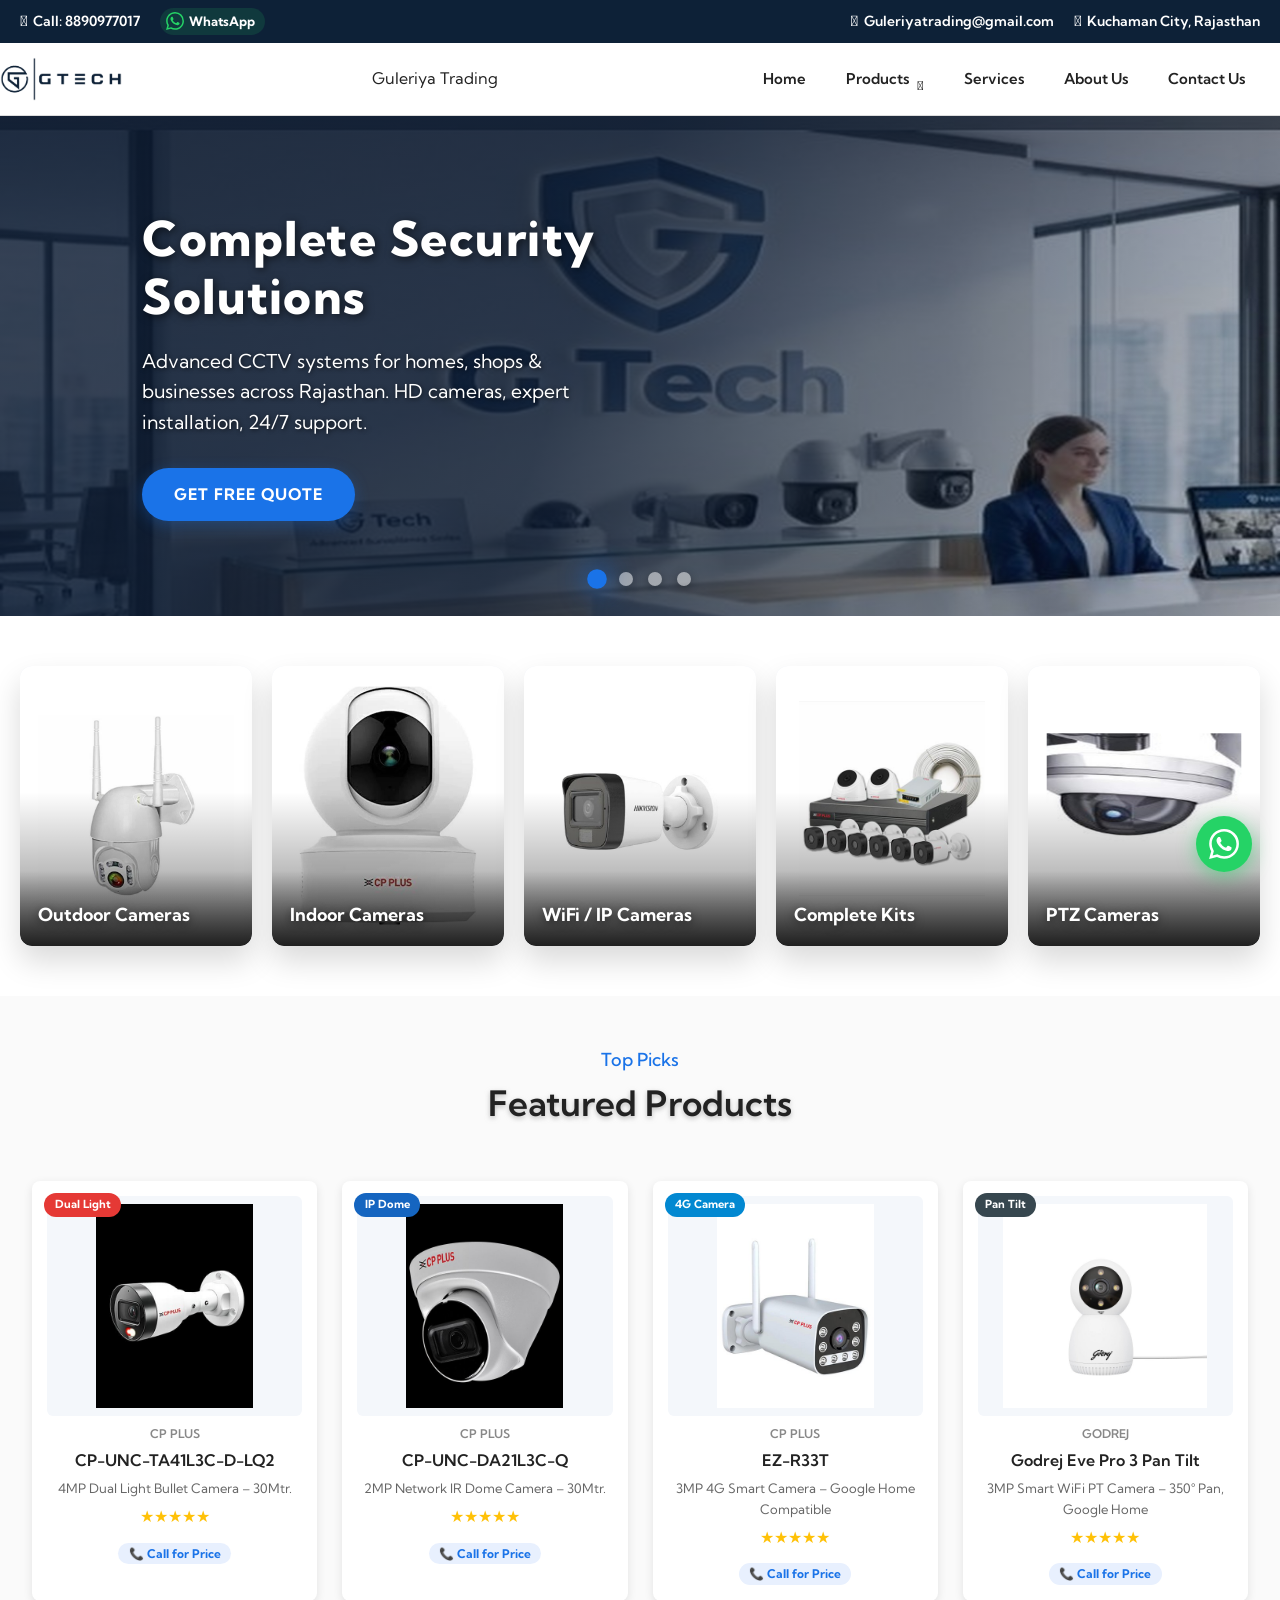
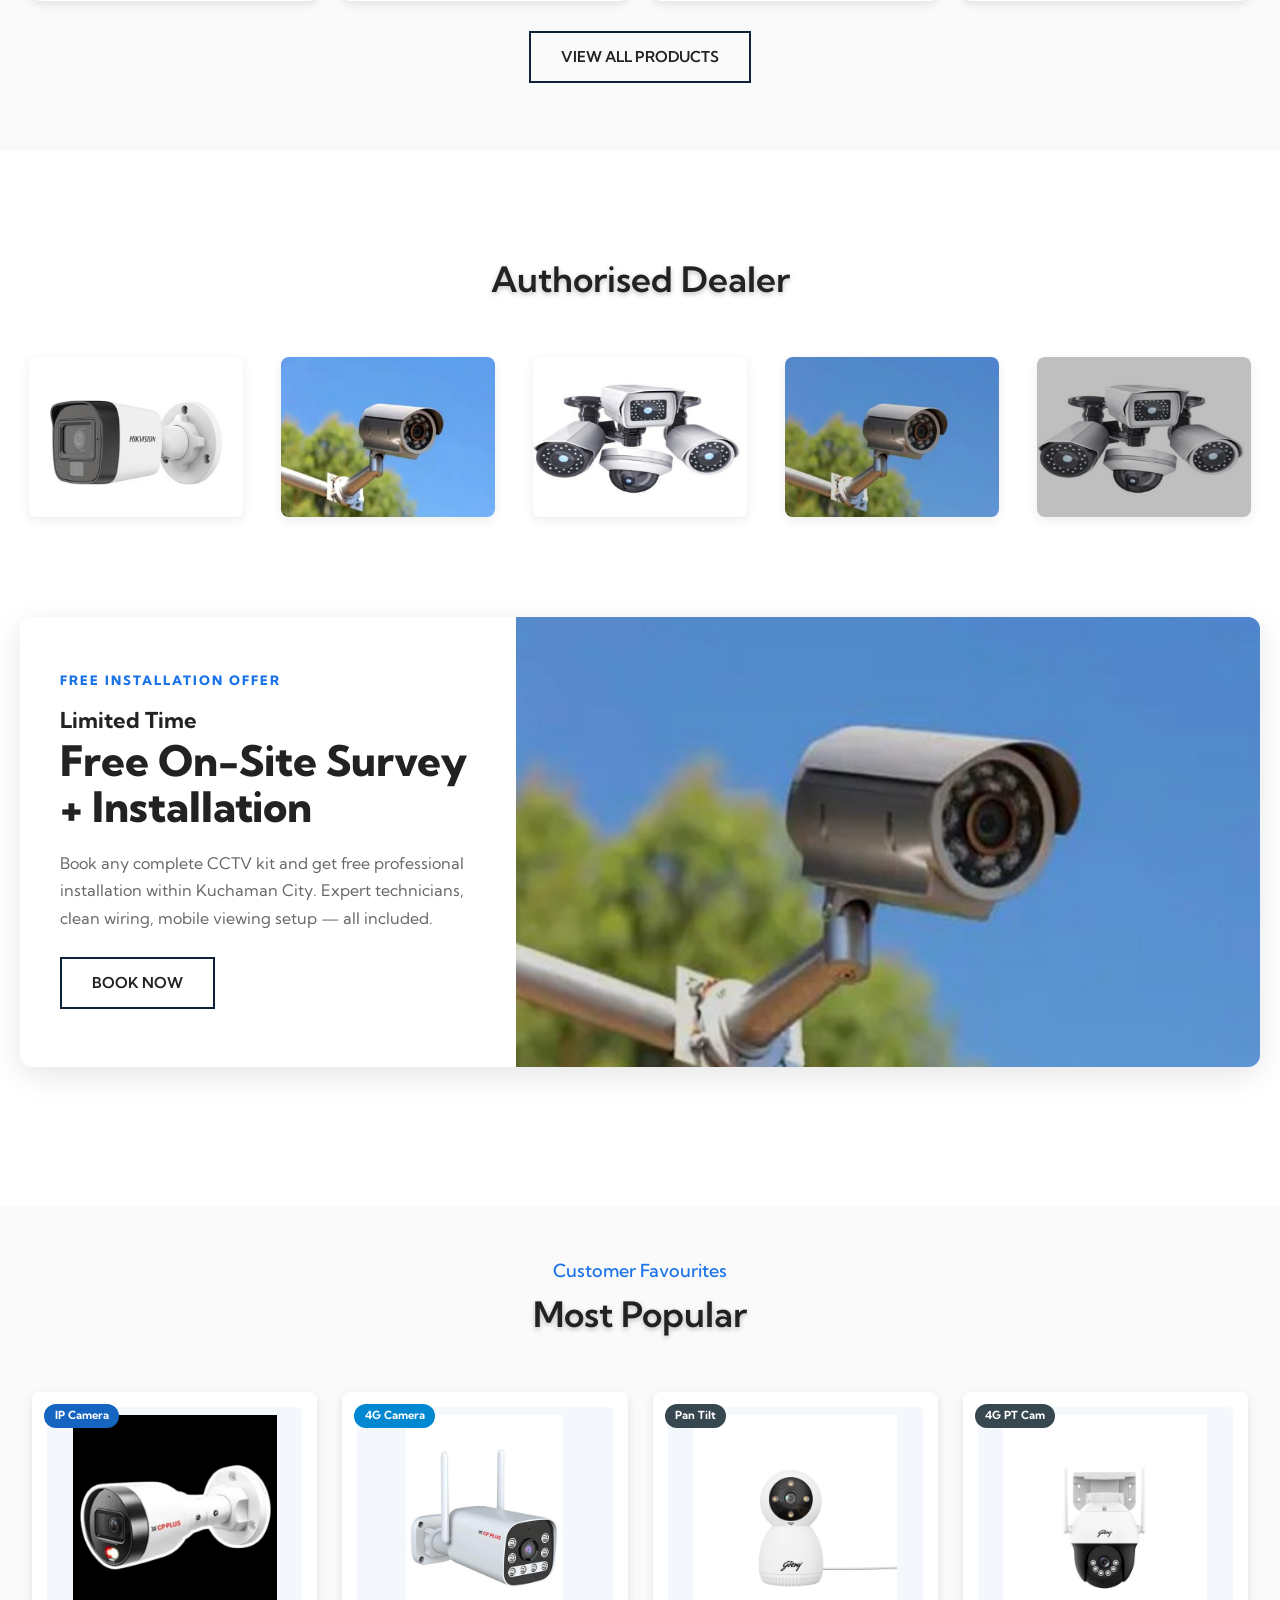
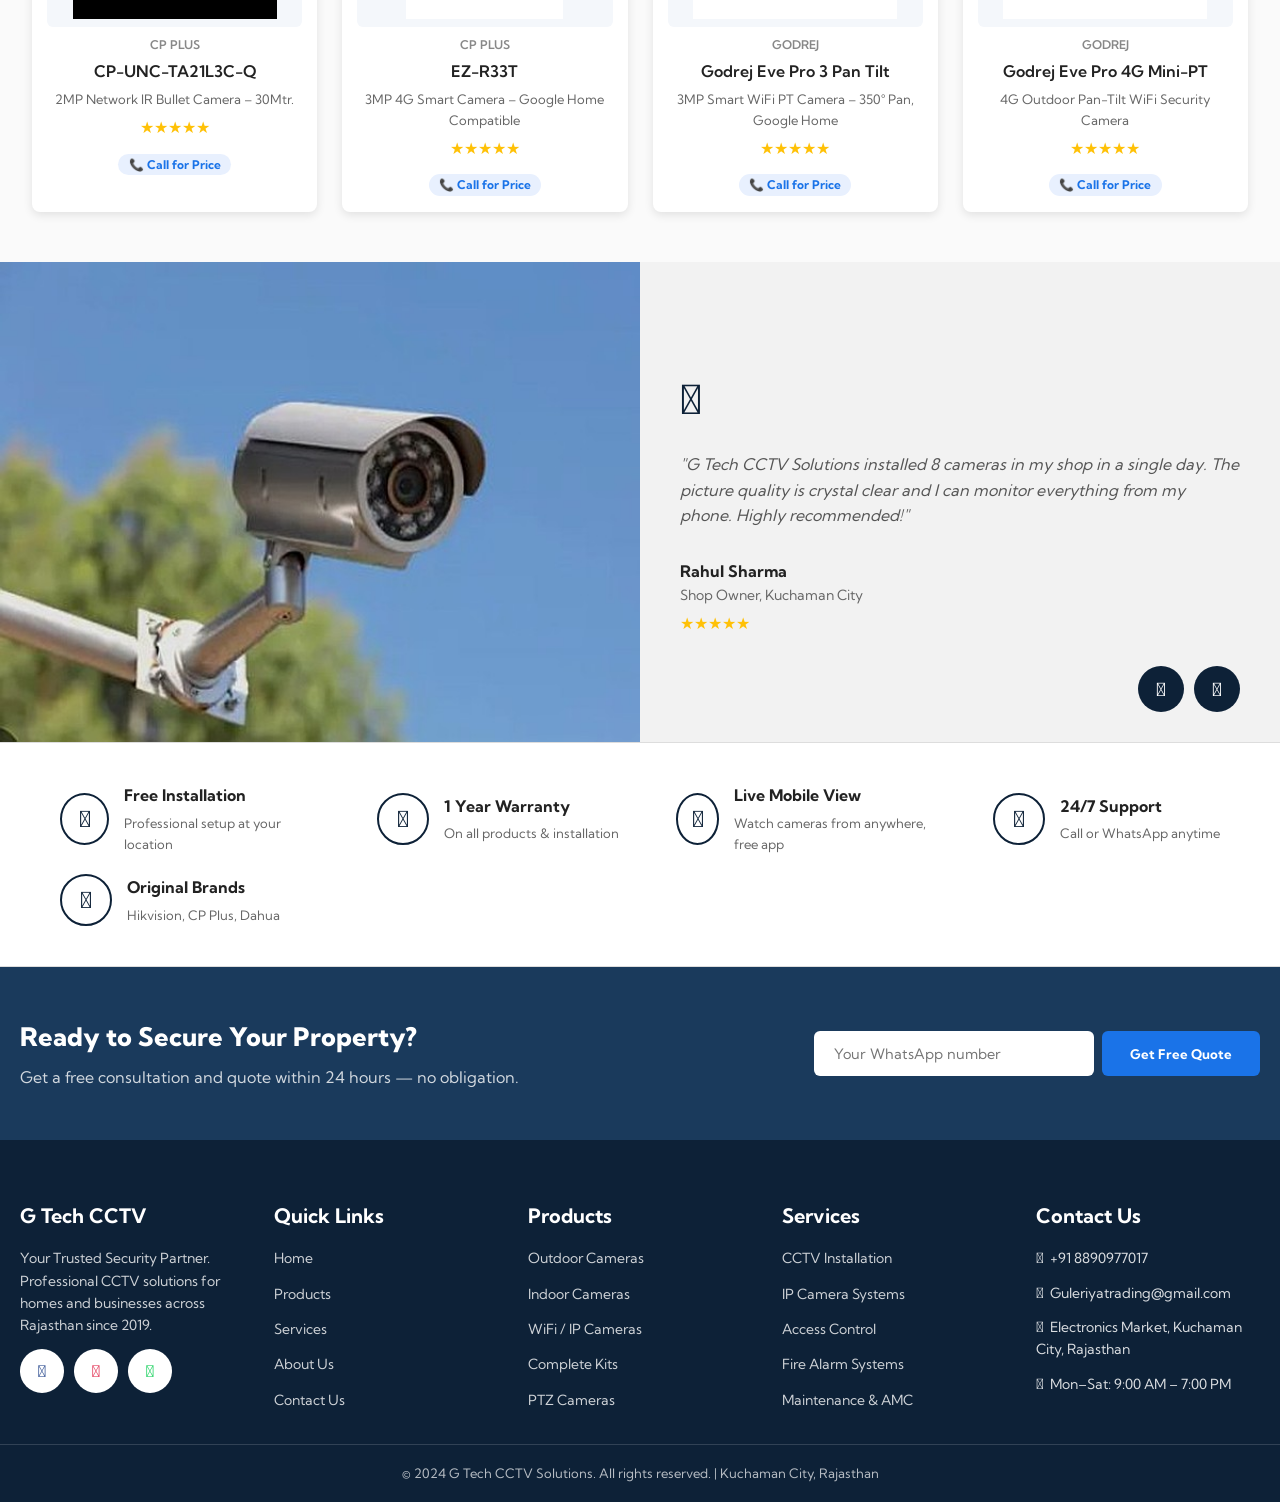
==== commit b506d279: "Add files via upload" ====
--- a/index.html
+++ b/index.html
@@ -35,7 +35,7 @@
   <title>G Tech CCTV Solutions | CCTV Camera Installation Kuchaman City Rajasthan | 8890977017</title>
   <meta name="description" content="G Tech CCTV Solutions — Professional CCTV installation, IP cameras, access control & fire alarm systems in Kuchaman City, Rajasthan."/>
   <link rel="preconnect" href="https://fonts.googleapis.com"/>
-  <link href="https://fonts.googleapis.com/css2?family=Kumbh+Sans:wght@100..900&display=swap" rel="stylesheet"/>
+  <link href="https://fonts.googleapis.com/css2?family=Kumbh+Sans:wght@100..900&family=Rajdhani:wght@600;700&display=swap" rel="stylesheet"/>
   <link rel="stylesheet" href="https://cdnjs.cloudflare.com/ajax/libs/font-awesome/6.5.0/css/all.min.css"/>
   <link rel="stylesheet" href="style.css"/>
 </head>
@@ -83,10 +83,10 @@
   <button class="hamburger" id="menuToggle"><i class="fa-solid fa-bars"></i></button>
     <a href="index.html" class="logo-wrap">
     <img src="logo.png" alt="G Tech CCTV Solutions" class="navbar-logo"/>
-    <div class="navbar-brand-text">
-      <span class="nbt-main">Guleriya Trading</span>
-    </div>
   </a>
+  <div class="navbar-center-brand">
+    <span class="ncb-text">Guleriya Trading</span>
+  </div>
 
   <nav class="menu" id="navMenu">
     <ul>
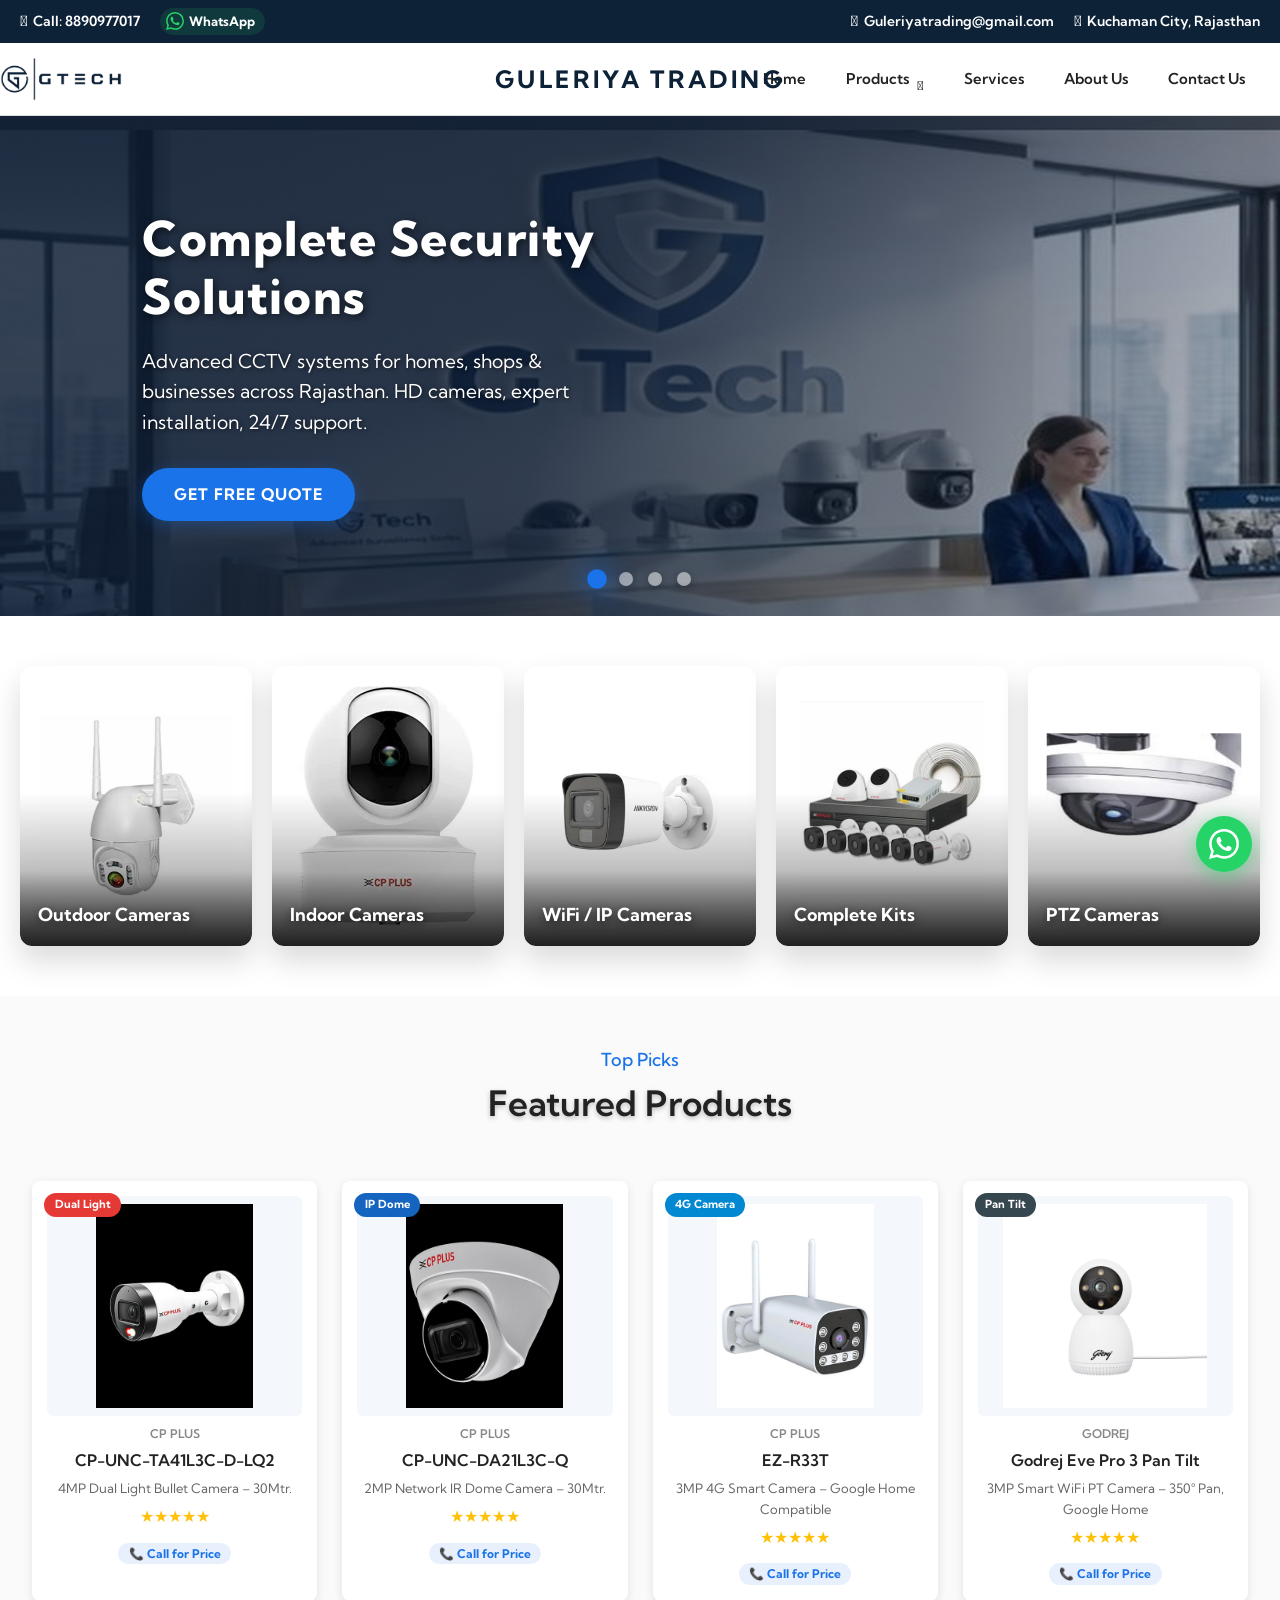
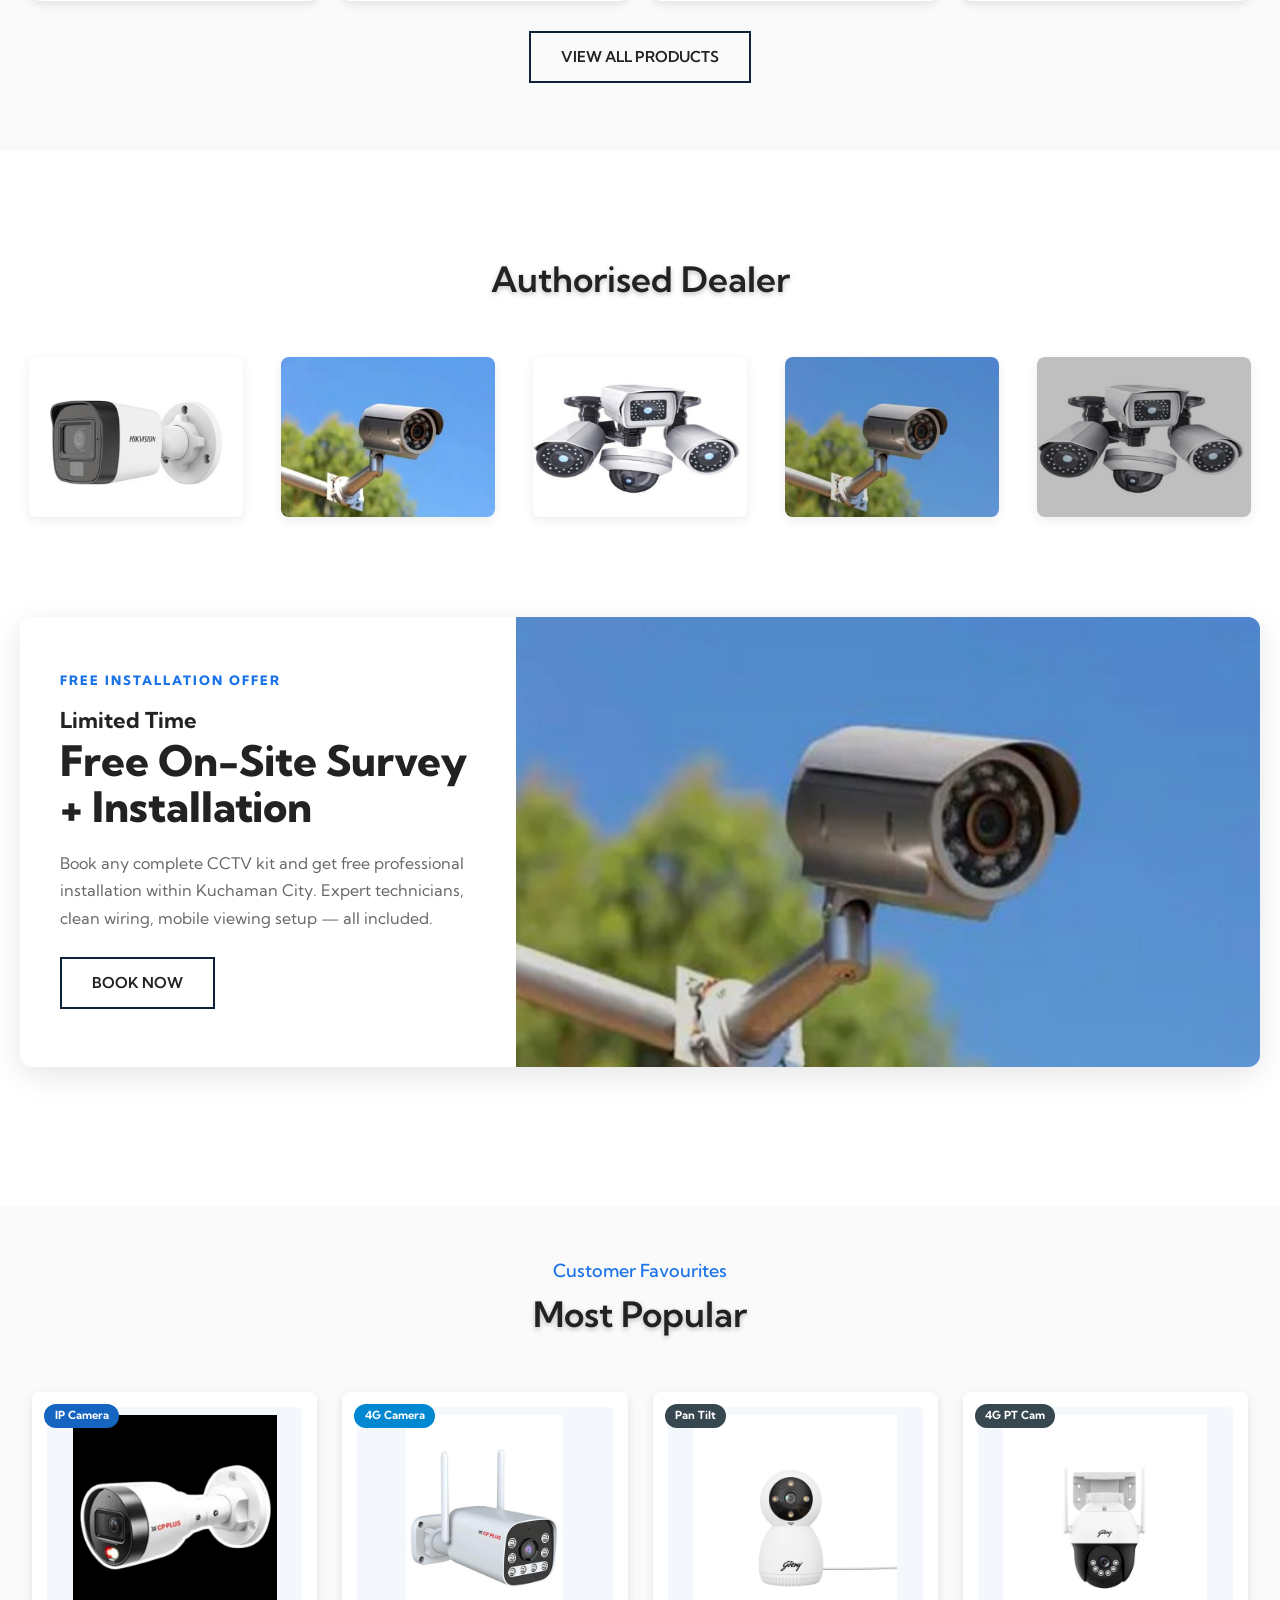
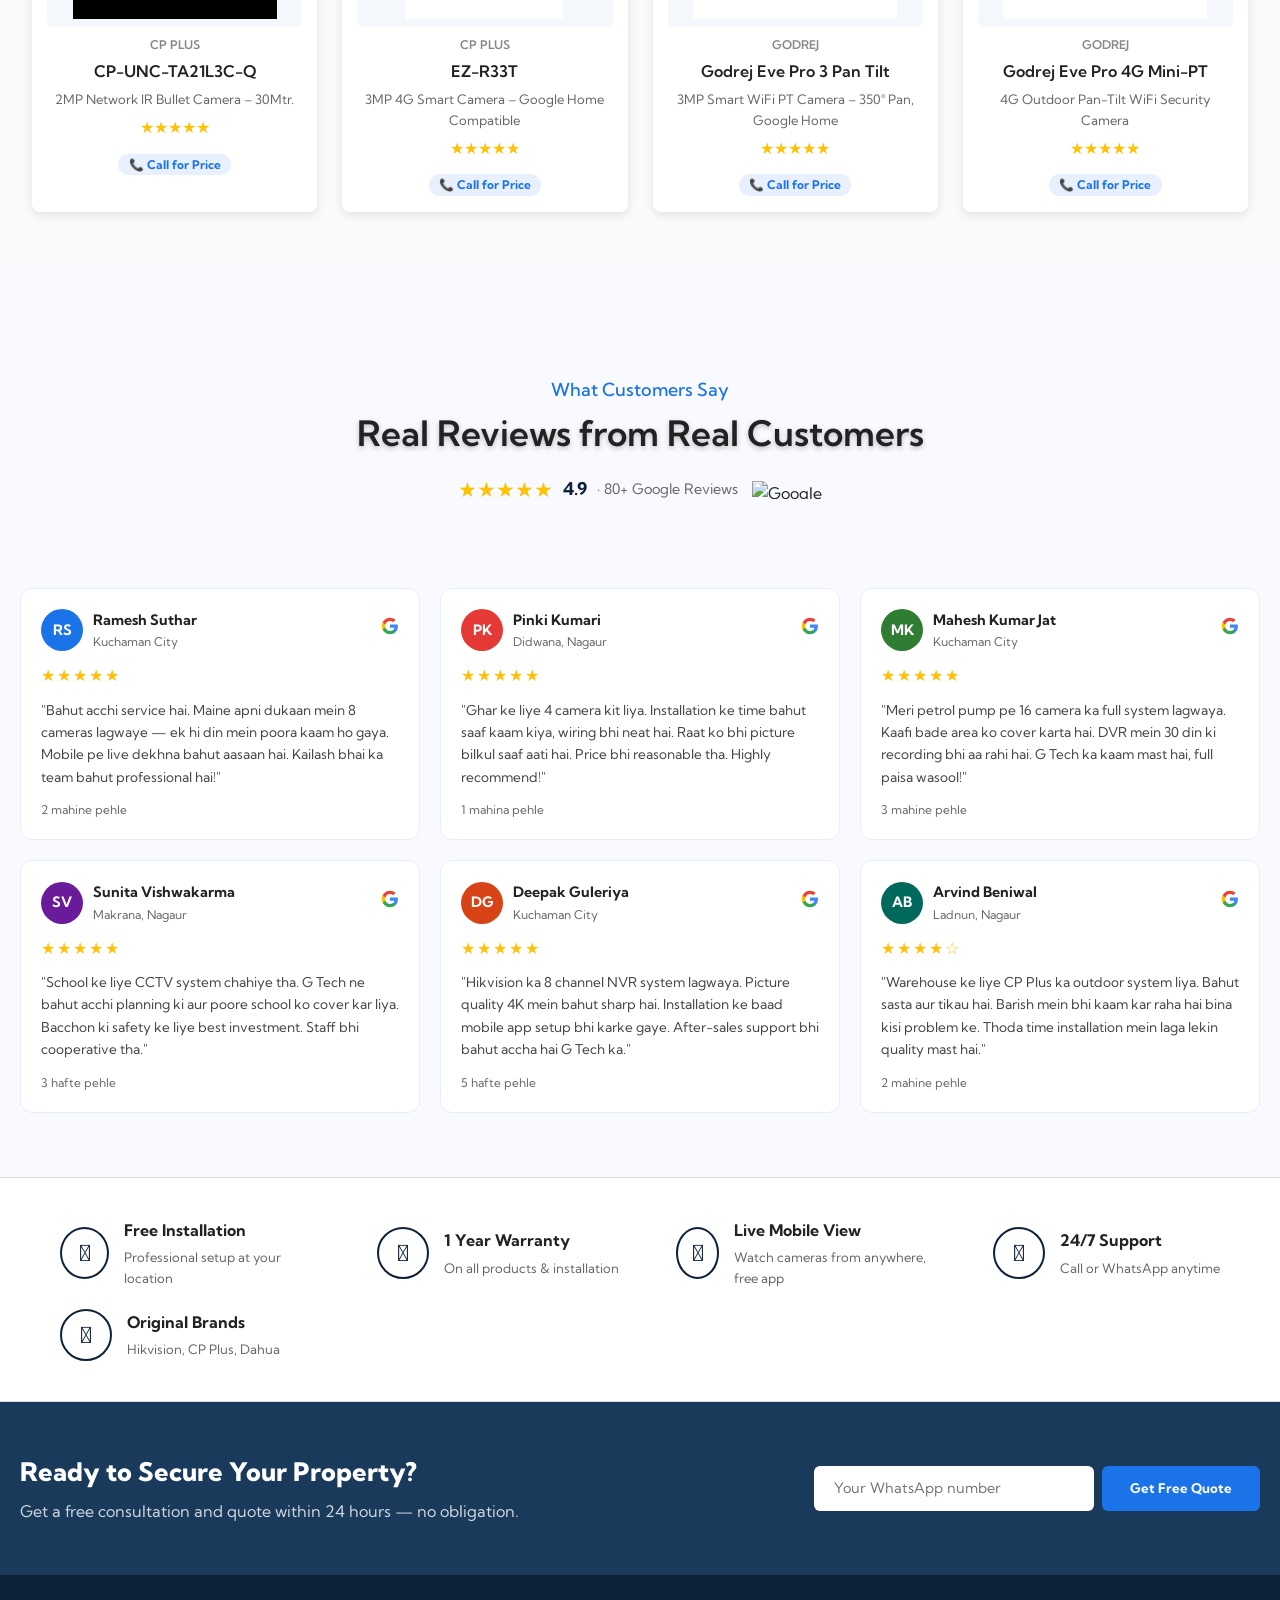
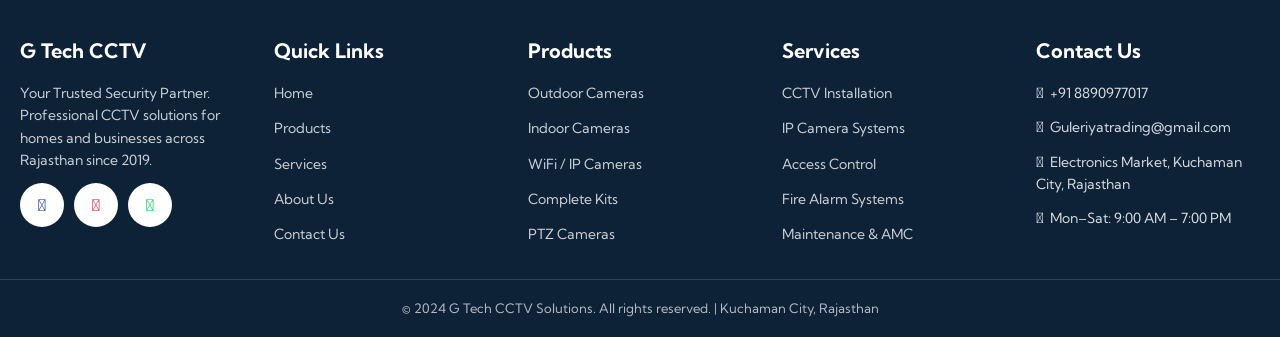
==== commit 3cd1bb4e: "Add files via upload" ====
--- a/index.html
+++ b/index.html
@@ -289,48 +289,117 @@
   </div>
 </div>
 
-<!-- TESTIMONIALS -->
-<div class="testimonial-container">
-  <div class="image-section">
-    <img src="outdoor_3.jpg" alt="CCTV Installation"/>
-  </div>
-  <div class="text-section">
-    <div class="testimonial active">
-      <div class="quote-icon"><i class="fa fa-quote-left"></i></div>
-      <p class="quote-text">"G Tech CCTV Solutions installed 8 cameras in my shop in a single day. The picture quality is crystal clear and I can monitor everything from my phone. Highly recommended!"</p>
-      <div class="author-info">
-        <div>
-          <div class="name">Rahul Sharma</div>
-          <div class="role">Shop Owner, Kuchaman City</div>
-          <div style="color:#ffc107;margin-top:4px">★★★★★</div>
-        </div>
-      </div>
-    </div>
-    <div class="testimonial">
-      <div class="quote-icon"><i class="fa fa-quote-left"></i></div>
-      <p class="quote-text">"Got the 4-camera home kit installed last month. The setup was smooth, app works perfectly, and night vision is excellent. Great service and very professional team!"</p>
-      <div class="author-info">
-        <div>
-          <div class="name">Priya Mehta</div>
-          <div class="role">Homeowner, Nagaur</div>
-          <div style="color:#ffc107;margin-top:4px">★★★★★</div>
-        </div>
-      </div>
-    </div>
-    <div class="testimonial">
-      <div class="quote-icon"><i class="fa fa-quote-left"></i></div>
-      <p class="quote-text">"Very professional installation. Cameras work great, pricing was fair, and the team explained everything clearly. Will definitely order again for my warehouse."</p>
-      <div class="author-info">
-        <div>
-          <div class="name">Anil Verma</div>
-          <div class="role">Warehouse Owner, Jodhpur</div>
-          <div style="color:#ffc107;margin-top:4px">★★★★☆</div>
-        </div>
-      </div>
-    </div>
-    <div class="nav-buttons">
-      <button onclick="prevTestimonial()"><i class="fa fa-chevron-left"></i></button>
-      <button onclick="nextTestimonial()"><i class="fa fa-chevron-right"></i></button>
+<!-- CUSTOMER REVIEWS -->
+<div class="reviews-section">
+  <div class="container">
+    <div class="product-heading-arrival" style="text-align:center;margin-bottom:2rem">
+      <h6>What Customers Say</h6>
+      <h3>Real Reviews from Real Customers</h3>
+      <div style="display:flex;align-items:center;justify-content:center;gap:10px;margin-top:.75rem">
+        <div style="color:#ffc107;font-size:1.3rem">★★★★★</div>
+        <span style="font-weight:700;font-size:1.1rem;color:var(--primary)">4.9</span>
+        <span style="color:var(--muted);font-size:.9rem">· 80+ Google Reviews</span>
+        <img src="https://www.google.com/images/branding/googlelogo/2x/googlelogo_color_92x30dp.png" alt="Google" style="height:18px;margin-left:4px"/>
+      </div>
+    </div>
+    <div class="reviews-grid">
+
+      <div class="review-card">
+        <div class="review-header">
+          <div class="review-avatar" style="background:#1a73e8">RS</div>
+          <div>
+            <div class="review-name">Ramesh Suthar</div>
+            <div class="review-location">Kuchaman City</div>
+          </div>
+          <div class="review-google-icon">
+            <svg width="18" height="18" viewBox="0 0 24 24"><path fill="#4285F4" d="M22.56 12.25c0-.78-.07-1.53-.2-2.25H12v4.26h5.92c-.26 1.37-1.04 2.53-2.21 3.31v2.77h3.57c2.08-1.92 3.28-4.74 3.28-8.09z"/><path fill="#34A853" d="M12 23c2.97 0 5.46-.98 7.28-2.66l-3.57-2.77c-.98.66-2.23 1.06-3.71 1.06-2.86 0-5.29-1.93-6.16-4.53H2.18v2.84C3.99 20.53 7.7 23 12 23z"/><path fill="#FBBC05" d="M5.84 14.09c-.22-.66-.35-1.36-.35-2.09s.13-1.43.35-2.09V7.07H2.18C1.43 8.55 1 10.22 1 12s.43 3.45 1.18 4.93l3.66-2.84z"/><path fill="#EA4335" d="M12 5.38c1.62 0 3.06.56 4.21 1.64l3.15-3.15C17.45 2.09 14.97 1 12 1 7.7 1 3.99 3.47 2.18 7.07l3.66 2.84c.87-2.6 3.3-4.53 6.16-4.53z"/></svg>
+          </div>
+        </div>
+        <div class="review-stars">★★★★★</div>
+        <p class="review-text">"Bahut acchi service hai. Maine apni dukaan mein 8 cameras lagwaye — ek hi din mein poora kaam ho gaya. Mobile pe live dekhna bahut aasaan hai. Kailash bhai ka team bahut professional hai!"</p>
+        <div class="review-date">2 mahine pehle</div>
+      </div>
+
+      <div class="review-card">
+        <div class="review-header">
+          <div class="review-avatar" style="background:#e53935">PK</div>
+          <div>
+            <div class="review-name">Pinki Kumari</div>
+            <div class="review-location">Didwana, Nagaur</div>
+          </div>
+          <div class="review-google-icon">
+            <svg width="18" height="18" viewBox="0 0 24 24"><path fill="#4285F4" d="M22.56 12.25c0-.78-.07-1.53-.2-2.25H12v4.26h5.92c-.26 1.37-1.04 2.53-2.21 3.31v2.77h3.57c2.08-1.92 3.28-4.74 3.28-8.09z"/><path fill="#34A853" d="M12 23c2.97 0 5.46-.98 7.28-2.66l-3.57-2.77c-.98.66-2.23 1.06-3.71 1.06-2.86 0-5.29-1.93-6.16-4.53H2.18v2.84C3.99 20.53 7.7 23 12 23z"/><path fill="#FBBC05" d="M5.84 14.09c-.22-.66-.35-1.36-.35-2.09s.13-1.43.35-2.09V7.07H2.18C1.43 8.55 1 10.22 1 12s.43 3.45 1.18 4.93l3.66-2.84z"/><path fill="#EA4335" d="M12 5.38c1.62 0 3.06.56 4.21 1.64l3.15-3.15C17.45 2.09 14.97 1 12 1 7.7 1 3.99 3.47 2.18 7.07l3.66 2.84c.87-2.6 3.3-4.53 6.16-4.53z"/></svg>
+          </div>
+        </div>
+        <div class="review-stars">★★★★★</div>
+        <p class="review-text">"Ghar ke liye 4 camera kit liya. Installation ke time bahut saaf kaam kiya, wiring bhi neat hai. Raat ko bhi picture bilkul saaf aati hai. Price bhi reasonable tha. Highly recommend!"</p>
+        <div class="review-date">1 mahina pehle</div>
+      </div>
+
+      <div class="review-card">
+        <div class="review-header">
+          <div class="review-avatar" style="background:#2e7d32">MK</div>
+          <div>
+            <div class="review-name">Mahesh Kumar Jat</div>
+            <div class="review-location">Kuchaman City</div>
+          </div>
+          <div class="review-google-icon">
+            <svg width="18" height="18" viewBox="0 0 24 24"><path fill="#4285F4" d="M22.56 12.25c0-.78-.07-1.53-.2-2.25H12v4.26h5.92c-.26 1.37-1.04 2.53-2.21 3.31v2.77h3.57c2.08-1.92 3.28-4.74 3.28-8.09z"/><path fill="#34A853" d="M12 23c2.97 0 5.46-.98 7.28-2.66l-3.57-2.77c-.98.66-2.23 1.06-3.71 1.06-2.86 0-5.29-1.93-6.16-4.53H2.18v2.84C3.99 20.53 7.7 23 12 23z"/><path fill="#FBBC05" d="M5.84 14.09c-.22-.66-.35-1.36-.35-2.09s.13-1.43.35-2.09V7.07H2.18C1.43 8.55 1 10.22 1 12s.43 3.45 1.18 4.93l3.66-2.84z"/><path fill="#EA4335" d="M12 5.38c1.62 0 3.06.56 4.21 1.64l3.15-3.15C17.45 2.09 14.97 1 12 1 7.7 1 3.99 3.47 2.18 7.07l3.66 2.84c.87-2.6 3.3-4.53 6.16-4.53z"/></svg>
+          </div>
+        </div>
+        <div class="review-stars">★★★★★</div>
+        <p class="review-text">"Meri petrol pump pe 16 camera ka full system lagwaya. Kaafi bade area ko cover karta hai. DVR mein 30 din ki recording bhi aa rahi hai. G Tech ka kaam mast hai, full paisa wasool!"</p>
+        <div class="review-date">3 mahine pehle</div>
+      </div>
+
+      <div class="review-card">
+        <div class="review-header">
+          <div class="review-avatar" style="background:#6a1b9a">SV</div>
+          <div>
+            <div class="review-name">Sunita Vishwakarma</div>
+            <div class="review-location">Makrana, Nagaur</div>
+          </div>
+          <div class="review-google-icon">
+            <svg width="18" height="18" viewBox="0 0 24 24"><path fill="#4285F4" d="M22.56 12.25c0-.78-.07-1.53-.2-2.25H12v4.26h5.92c-.26 1.37-1.04 2.53-2.21 3.31v2.77h3.57c2.08-1.92 3.28-4.74 3.28-8.09z"/><path fill="#34A853" d="M12 23c2.97 0 5.46-.98 7.28-2.66l-3.57-2.77c-.98.66-2.23 1.06-3.71 1.06-2.86 0-5.29-1.93-6.16-4.53H2.18v2.84C3.99 20.53 7.7 23 12 23z"/><path fill="#FBBC05" d="M5.84 14.09c-.22-.66-.35-1.36-.35-2.09s.13-1.43.35-2.09V7.07H2.18C1.43 8.55 1 10.22 1 12s.43 3.45 1.18 4.93l3.66-2.84z"/><path fill="#EA4335" d="M12 5.38c1.62 0 3.06.56 4.21 1.64l3.15-3.15C17.45 2.09 14.97 1 12 1 7.7 1 3.99 3.47 2.18 7.07l3.66 2.84c.87-2.6 3.3-4.53 6.16-4.53z"/></svg>
+          </div>
+        </div>
+        <div class="review-stars">★★★★★</div>
+        <p class="review-text">"School ke liye CCTV system chahiye tha. G Tech ne bahut acchi planning ki aur poore school ko cover kar liya. Bacchon ki safety ke liye best investment. Staff bhi cooperative tha."</p>
+        <div class="review-date">3 hafte pehle</div>
+      </div>
+
+      <div class="review-card">
+        <div class="review-header">
+          <div class="review-avatar" style="background:#d84315">DG</div>
+          <div>
+            <div class="review-name">Deepak Guleriya</div>
+            <div class="review-location">Kuchaman City</div>
+          </div>
+          <div class="review-google-icon">
+            <svg width="18" height="18" viewBox="0 0 24 24"><path fill="#4285F4" d="M22.56 12.25c0-.78-.07-1.53-.2-2.25H12v4.26h5.92c-.26 1.37-1.04 2.53-2.21 3.31v2.77h3.57c2.08-1.92 3.28-4.74 3.28-8.09z"/><path fill="#34A853" d="M12 23c2.97 0 5.46-.98 7.28-2.66l-3.57-2.77c-.98.66-2.23 1.06-3.71 1.06-2.86 0-5.29-1.93-6.16-4.53H2.18v2.84C3.99 20.53 7.7 23 12 23z"/><path fill="#FBBC05" d="M5.84 14.09c-.22-.66-.35-1.36-.35-2.09s.13-1.43.35-2.09V7.07H2.18C1.43 8.55 1 10.22 1 12s.43 3.45 1.18 4.93l3.66-2.84z"/><path fill="#EA4335" d="M12 5.38c1.62 0 3.06.56 4.21 1.64l3.15-3.15C17.45 2.09 14.97 1 12 1 7.7 1 3.99 3.47 2.18 7.07l3.66 2.84c.87-2.6 3.3-4.53 6.16-4.53z"/></svg>
+          </div>
+        </div>
+        <div class="review-stars">★★★★★</div>
+        <p class="review-text">"Hikvision ka 8 channel NVR system lagwaya. Picture quality 4K mein bahut sharp hai. Installation ke baad mobile app setup bhi karke gaye. After-sales support bhi bahut accha hai G Tech ka."</p>
+        <div class="review-date">5 hafte pehle</div>
+      </div>
+
+      <div class="review-card">
+        <div class="review-header">
+          <div class="review-avatar" style="background:#00695c">AB</div>
+          <div>
+            <div class="review-name">Arvind Beniwal</div>
+            <div class="review-location">Ladnun, Nagaur</div>
+          </div>
+          <div class="review-google-icon">
+            <svg width="18" height="18" viewBox="0 0 24 24"><path fill="#4285F4" d="M22.56 12.25c0-.78-.07-1.53-.2-2.25H12v4.26h5.92c-.26 1.37-1.04 2.53-2.21 3.31v2.77h3.57c2.08-1.92 3.28-4.74 3.28-8.09z"/><path fill="#34A853" d="M12 23c2.97 0 5.46-.98 7.28-2.66l-3.57-2.77c-.98.66-2.23 1.06-3.71 1.06-2.86 0-5.29-1.93-6.16-4.53H2.18v2.84C3.99 20.53 7.7 23 12 23z"/><path fill="#FBBC05" d="M5.84 14.09c-.22-.66-.35-1.36-.35-2.09s.13-1.43.35-2.09V7.07H2.18C1.43 8.55 1 10.22 1 12s.43 3.45 1.18 4.93l3.66-2.84z"/><path fill="#EA4335" d="M12 5.38c1.62 0 3.06.56 4.21 1.64l3.15-3.15C17.45 2.09 14.97 1 12 1 7.7 1 3.99 3.47 2.18 7.07l3.66 2.84c.87-2.6 3.3-4.53 6.16-4.53z"/></svg>
+          </div>
+        </div>
+        <div class="review-stars">★★★★☆</div>
+        <p class="review-text">"Warehouse ke liye CP Plus ka outdoor system liya. Bahut sasta aur tikau hai. Barish mein bhi kaam kar raha hai bina kisi problem ke. Thoda time installation mein laga lekin quality mast hai."</p>
+        <div class="review-date">2 mahine pehle</div>
+      </div>
+
     </div>
   </div>
 </div>
--- a/style.css
+++ b/style.css
@@ -37,7 +37,7 @@
 .uh-wa-icon::after { content:'WhatsApp'; font-weight:700; color:#fff; font-size:13px; }
 
 /* ── NAVBAR ── */
-.navbar { display:flex; justify-content:space-between; align-items:center; padding:0 20px 0 0; position:sticky; top:0; z-index:999; background:#fff; border-bottom:1px solid var(--border); }
+.navbar { display:flex; justify-content:space-between; align-items:center; padding:0 20px 0 0; position:sticky; top:0; z-index:999; background:#fff; border-bottom:1px solid var(--border); position:sticky; }
 /* Navbar logo image */
 .navbar-logo {
   height: 44px;
@@ -47,6 +47,24 @@
   object-fit: contain;
 }
 .logo-wrap { display:flex; align-items:center; text-decoration:none; padding: 14px 0; }
+
+/* Guleriya Trading — center of navbar */
+.navbar-center-brand {
+  position: absolute;
+  left: 50%;
+  transform: translateX(-50%);
+  pointer-events: none;
+  z-index: 1;
+}
+.ncb-text {
+  font-family: 'Rajdhani', 'Kumbh Sans', sans-serif;
+  font-size: 1.5rem;
+  font-weight: 700;
+  color: var(--primary);
+  letter-spacing: .14em;
+  text-transform: uppercase;
+  white-space: nowrap;
+}
 /* Full corner logo box — SVG shield */
 .logo-icon-box { 
   width:54px; height:54px; 
@@ -362,8 +380,11 @@
   .lt-main { font-size:1.05rem; }
   .lt-sub { font-size:.68rem; }
   .navbar { padding:0 12px 0 0; }
-  .navbar-logo { height: 36px !important; max-width: 130px !important; }
+  .navbar-logo { height: 36px !important; max-width: 110px !important; }
   .logo-wrap { padding: 10px 0; }
+  .navbar-center-brand { display: none; }
+  .nbt-main { display:none; }
+  .navbar-brand-text { display:none; }
 }
 
 /* Hero slider mobile */
@@ -456,3 +477,30 @@
   .product-card { width:100% !important; }
   .men-women-watch-box { width:100% !important; }
 }
+
+/* ── SERVICES BANNERS ── */
+.svc-img { width:100%; overflow:hidden; border-radius:10px 10px 0 0; }
+.svc-img img { width:100%; height:200px; object-fit:cover; display:block; }
+.svc-banner { height:160px !important; border-radius:10px 10px 0 0; }
+.svc-banner svg { flex-shrink:0; }
+
+/* ── CUSTOMER REVIEWS SECTION ── */
+.reviews-section { padding:4rem 0; background:#f8faff; }
+.reviews-grid { display:grid; grid-template-columns:repeat(3,1fr); gap:20px; }
+.review-card { background:#fff; border-radius:12px; padding:1.25rem; border:1px solid #e8eef6; transition:box-shadow .3s; }
+.review-card:hover { box-shadow:0 8px 24px rgba(0,0,0,.09); }
+.review-header { display:flex; align-items:center; gap:10px; margin-bottom:.75rem; }
+.review-avatar { width:42px; height:42px; border-radius:50%; display:flex; align-items:center; justify-content:center; color:#fff; font-weight:700; font-size:.9rem; flex-shrink:0; }
+.review-name { font-weight:700; font-size:.9rem; color:var(--text); }
+.review-location { font-size:.75rem; color:var(--muted); }
+.review-google-icon { margin-left:auto; flex-shrink:0; }
+.review-stars { color:#ffc107; font-size:1rem; margin-bottom:.6rem; letter-spacing:2px; }
+.review-text { font-size:.85rem; color:#444; line-height:1.65; margin:0 0 .75rem; }
+.review-date { font-size:.75rem; color:var(--muted); }
+
+@media(max-width:768px) {
+  .reviews-grid { grid-template-columns:1fr !important; }
+}
+@media(min-width:769px) and (max-width:1024px) {
+  .reviews-grid { grid-template-columns:repeat(2,1fr) !important; }
+}
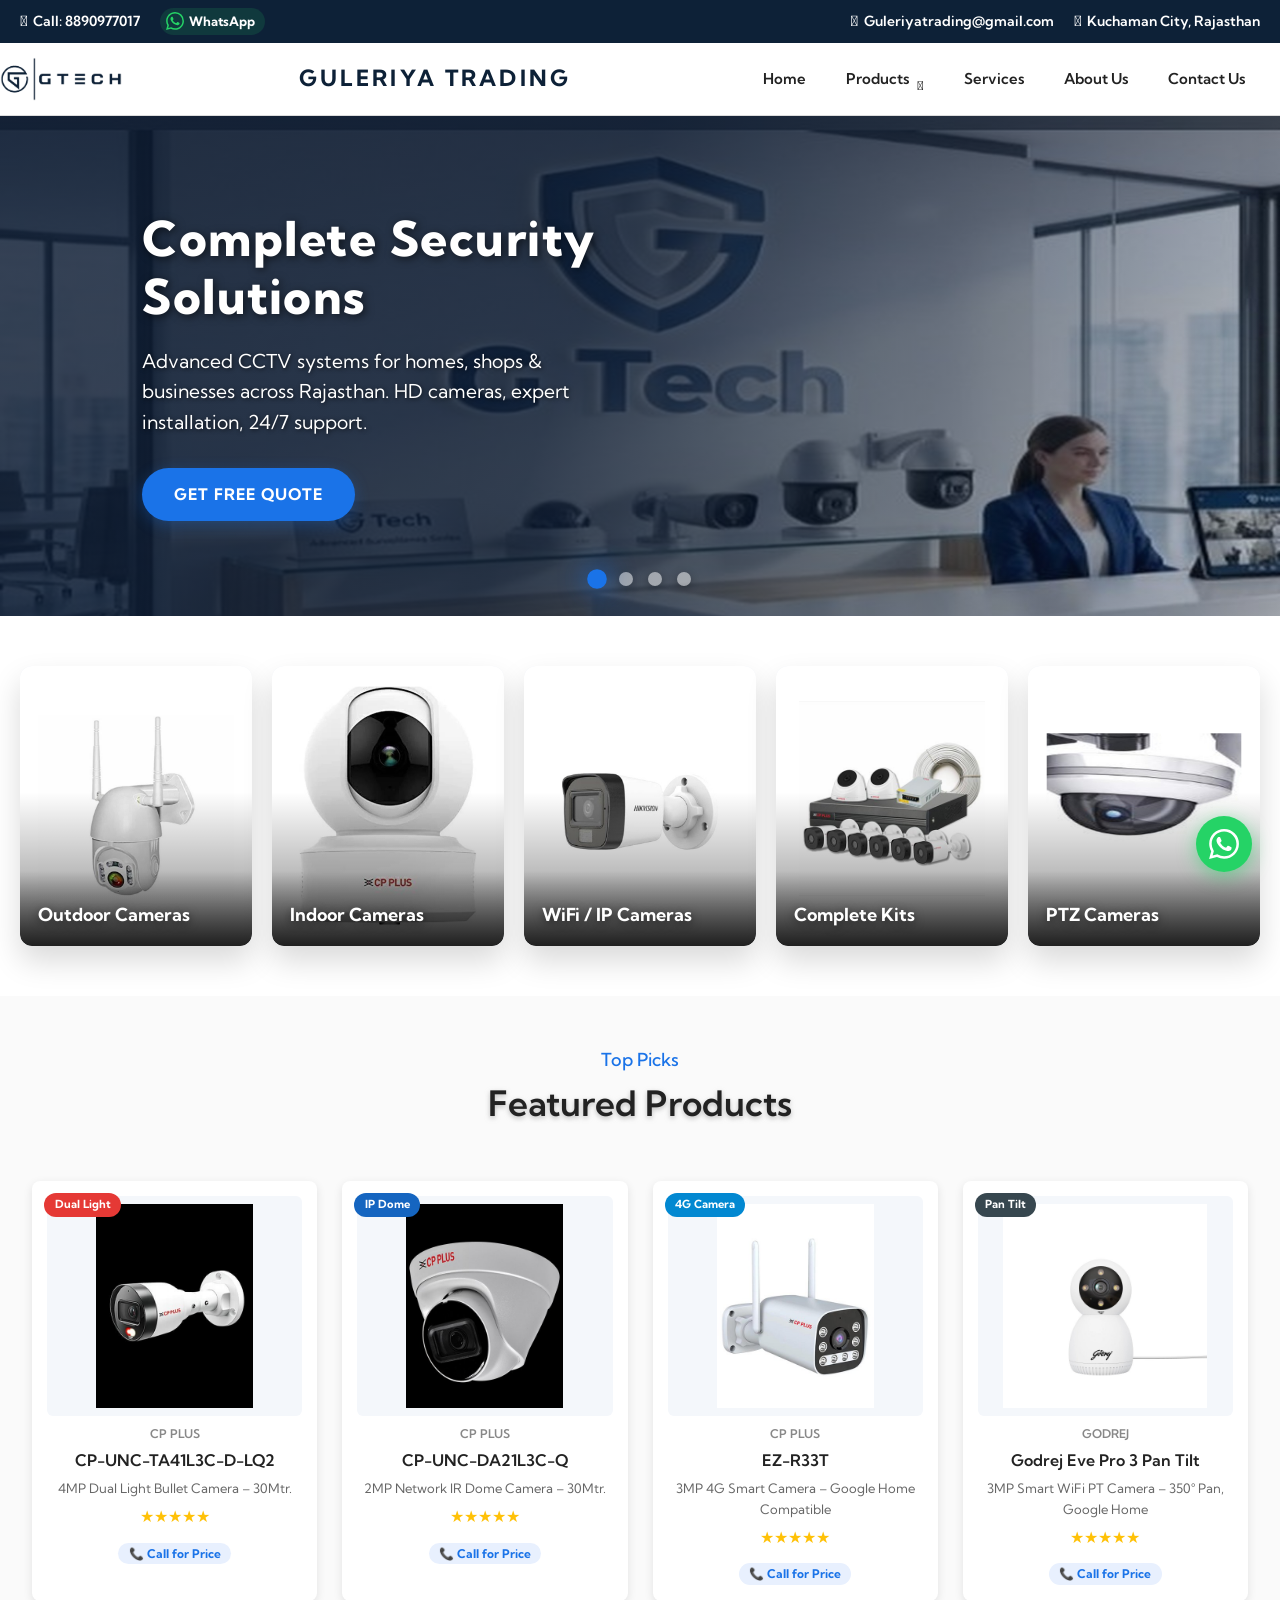
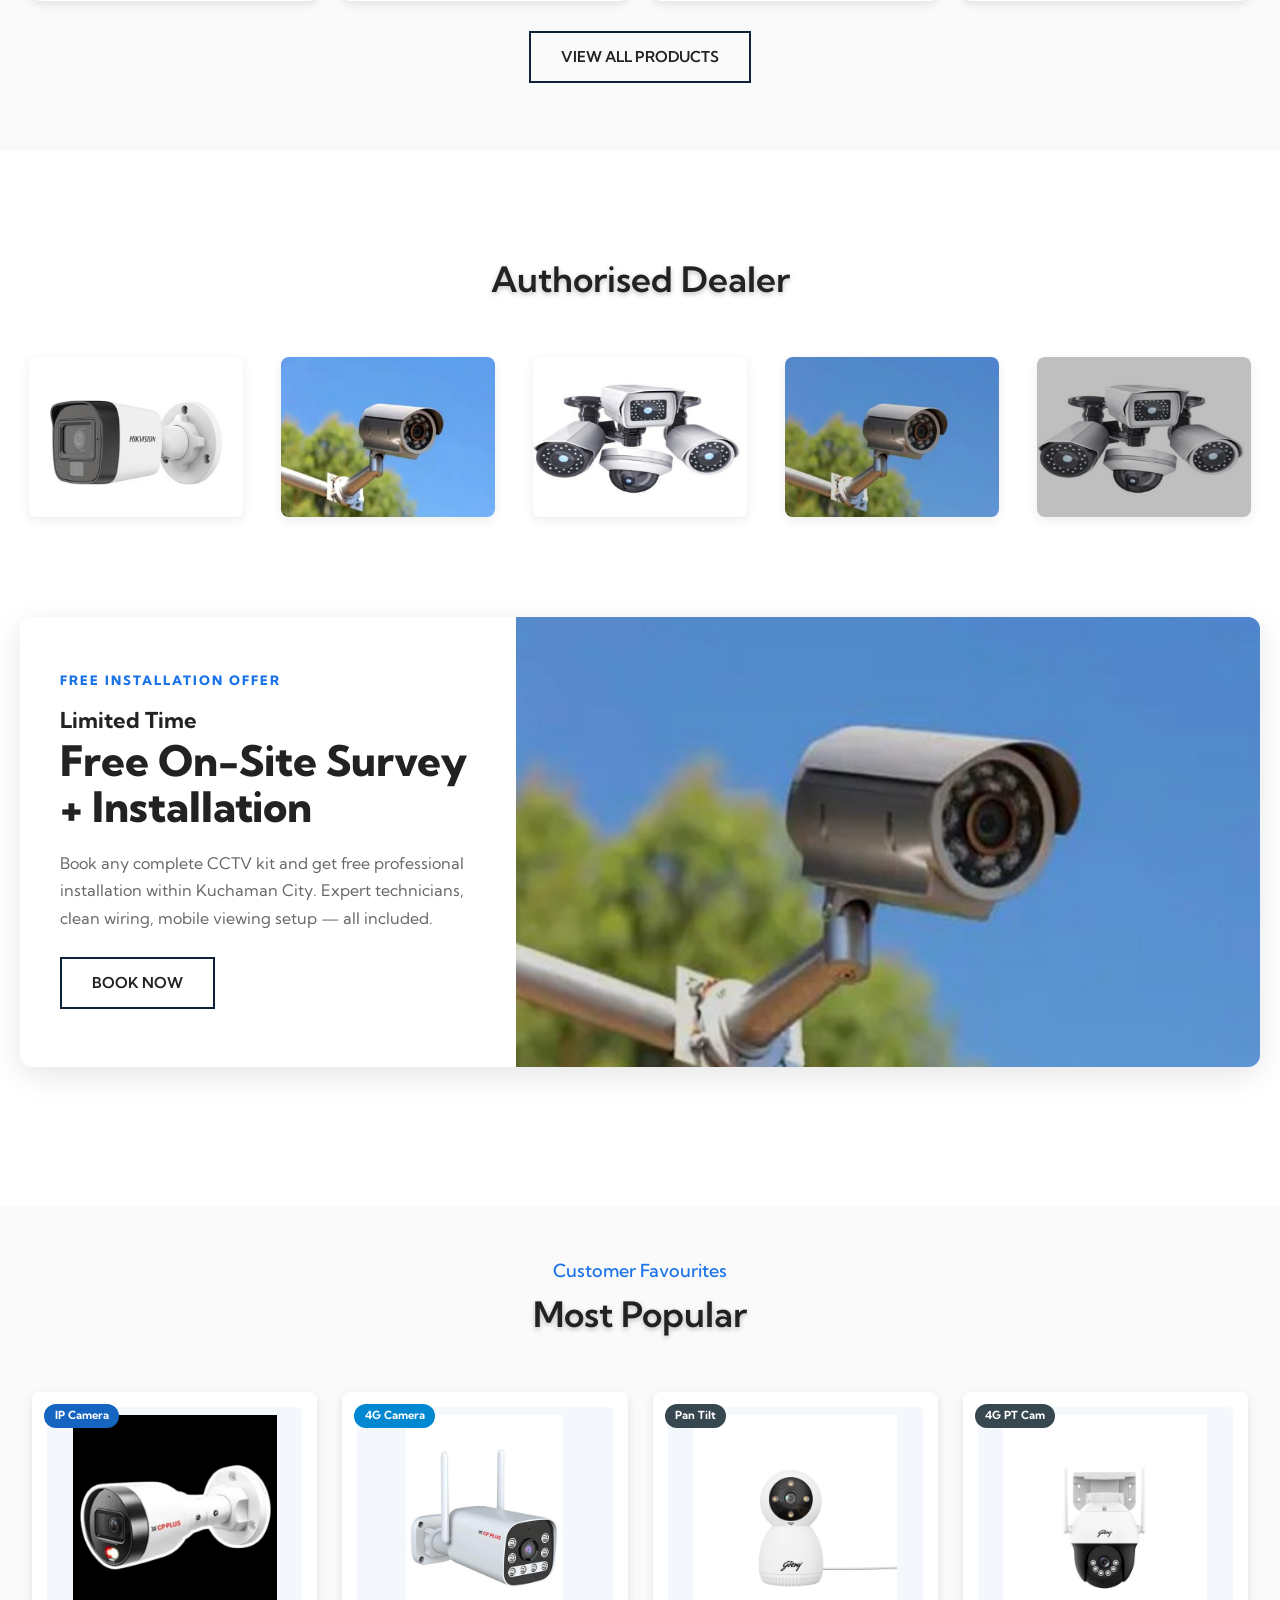
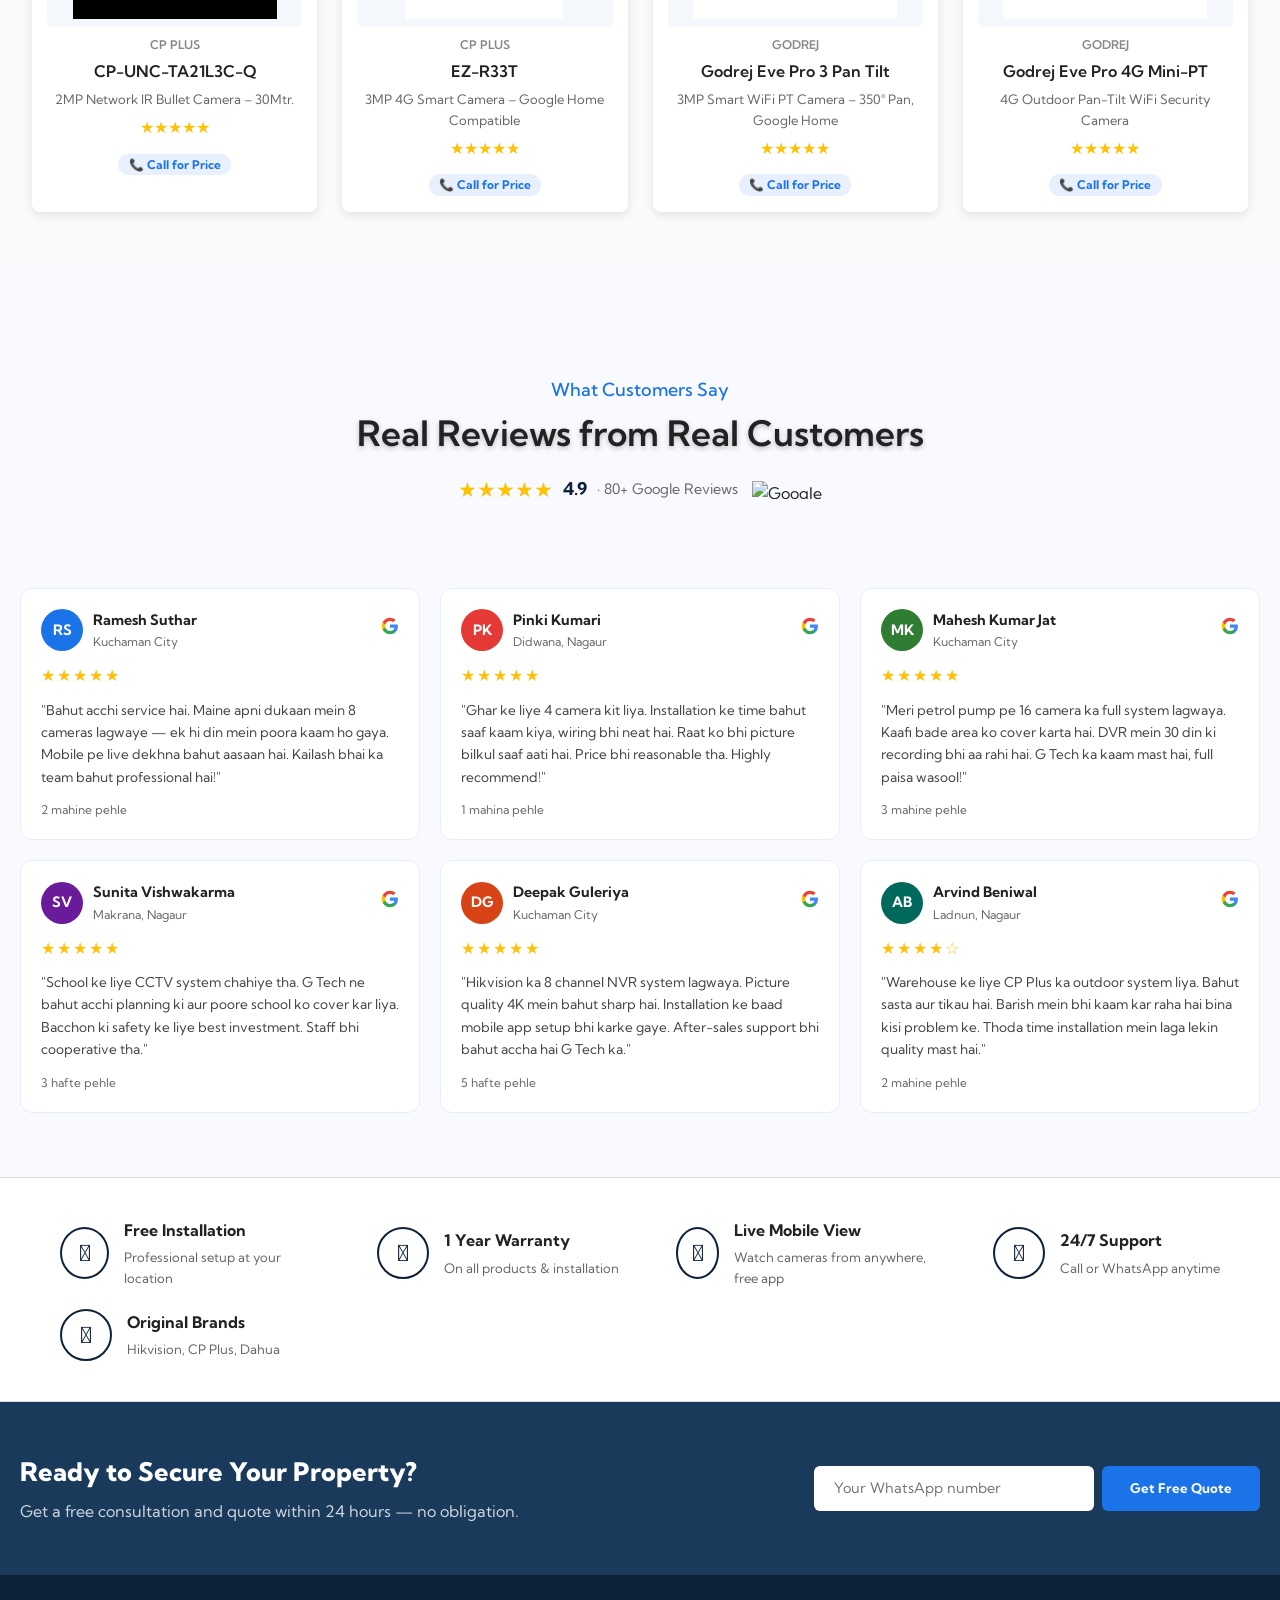
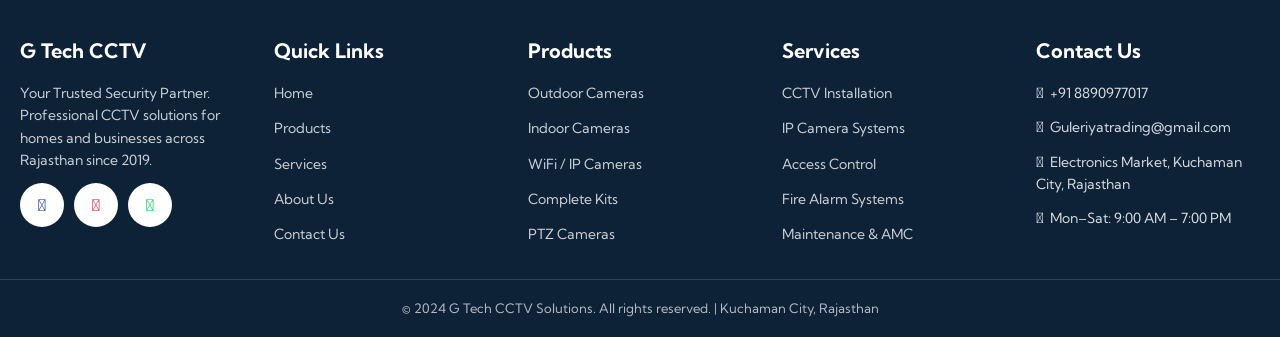
==== commit 8909e718: "Add files via upload" ====
--- a/index.html
+++ b/index.html
@@ -80,8 +80,7 @@
 
 <!-- NAVBAR -->
 <header class="navbar" id="navbar">
-  <button class="hamburger" id="menuToggle"><i class="fa-solid fa-bars"></i></button>
-    <a href="index.html" class="logo-wrap">
+  <a href="index.html" class="logo-wrap">
     <img src="logo.png" alt="G Tech CCTV Solutions" class="navbar-logo"/>
   </a>
   <div class="navbar-center-brand">
@@ -137,6 +136,7 @@
       <li><a href="contact.html">Contact Us</a></li>
     </ul>
   </nav>
+  <button class="hamburger" id="menuToggle"><i class="fa-solid fa-bars"></i></button>
 </header>
 
 </div>
--- a/style.css
+++ b/style.css
@@ -37,7 +37,7 @@
 .uh-wa-icon::after { content:'WhatsApp'; font-weight:700; color:#fff; font-size:13px; }
 
 /* ── NAVBAR ── */
-.navbar { display:flex; justify-content:space-between; align-items:center; padding:0 20px 0 0; position:sticky; top:0; z-index:999; background:#fff; border-bottom:1px solid var(--border); position:sticky; }
+.navbar { display:grid; grid-template-columns:auto 1fr auto; align-items:center; padding:0 20px 0 0; position:sticky; top:0; z-index:999; background:#fff; border-bottom:1px solid var(--border); }
 /* Navbar logo image */
 .navbar-logo {
   height: 44px;
@@ -50,15 +50,14 @@
 
 /* Guleriya Trading — center of navbar */
 .navbar-center-brand {
-  position: absolute;
-  left: 50%;
-  transform: translateX(-50%);
+  display: flex;
+  align-items: center;
+  justify-content: center;
   pointer-events: none;
-  z-index: 1;
 }
 .ncb-text {
   font-family: 'Rajdhani', 'Kumbh Sans', sans-serif;
-  font-size: 1.5rem;
+  font-size: 1.4rem;
   font-weight: 700;
   color: var(--primary);
   letter-spacing: .14em;
@@ -93,7 +92,7 @@
 .nav-actions { display:flex; gap:10px; align-items:center; }
 .nav-actions button { background:none; border:none; cursor:pointer; font-size:20px; color:var(--text); transition:color .3s; position:relative; }
 .nav-actions button:hover { color:var(--primary); }
-.hamburger { display:none; font-size:1.5em; background:none; border:none; color:var(--text); cursor:pointer; }
+.hamburger { display:none; font-size:1.5em; background:none; border:none; color:var(--text); cursor:pointer; padding:0 8px; }
 
 /* SEARCH BAR */
 #searchBar { position:relative; padding:12px 20px; background:var(--primary-light); display:none; }
@@ -337,8 +336,10 @@
   .men-women-watch-box { width:calc(33% - 14px); }
 }
 @media(max-width:768px) {
+  .navbar { grid-template-columns:auto 1fr auto; }
   .hamburger { display:block; }
   .menu { display:none; }
+  .navbar-center-brand { display:none; }
   .menu.show { display:block; background:#fff; position:absolute; top:60px; left:0; width:100%; border-top:1px solid var(--border); z-index:9999; height:100vh; padding:0; overflow-y:auto; }
   .menu ul { flex-direction:column; gap:0; }
   .menu ul li a { display:block; padding:15px 20px; border-bottom:1px solid #f0f0f0; padding-bottom:15px !important; color:var(--text); }
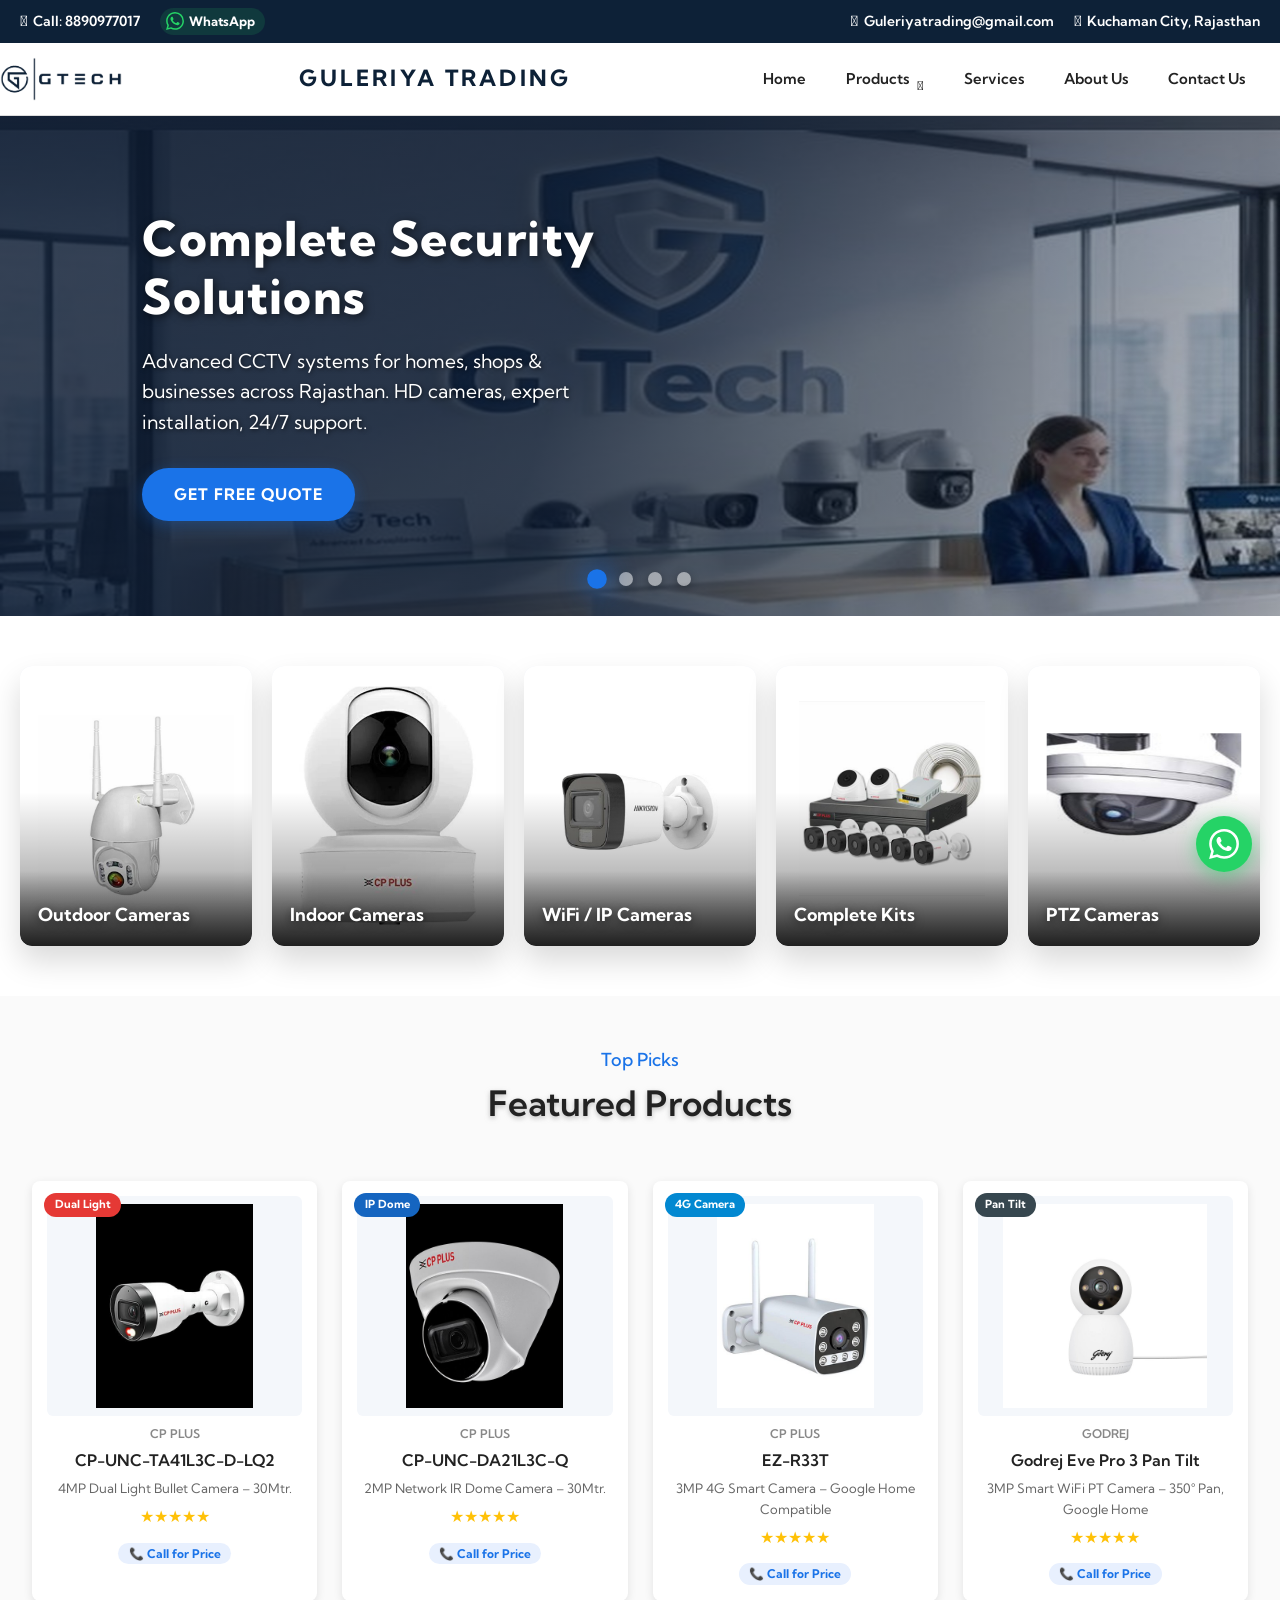
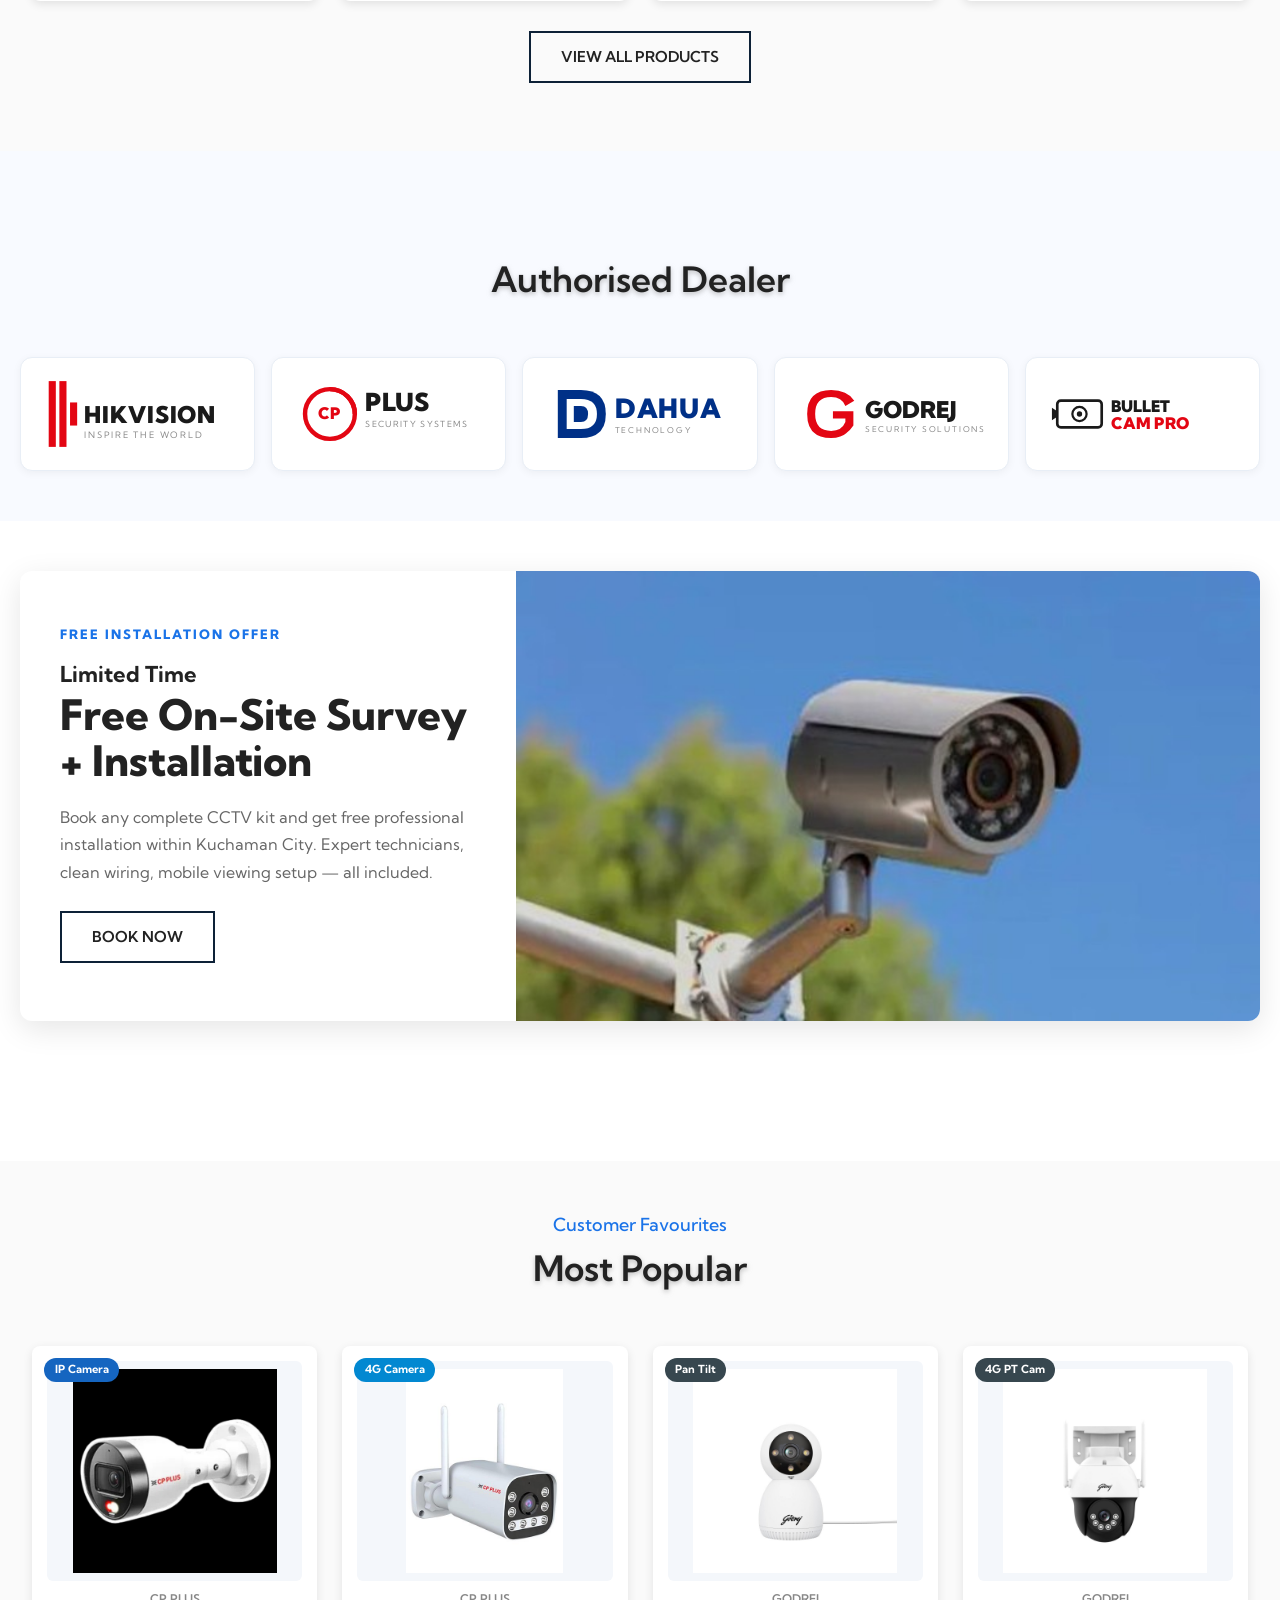
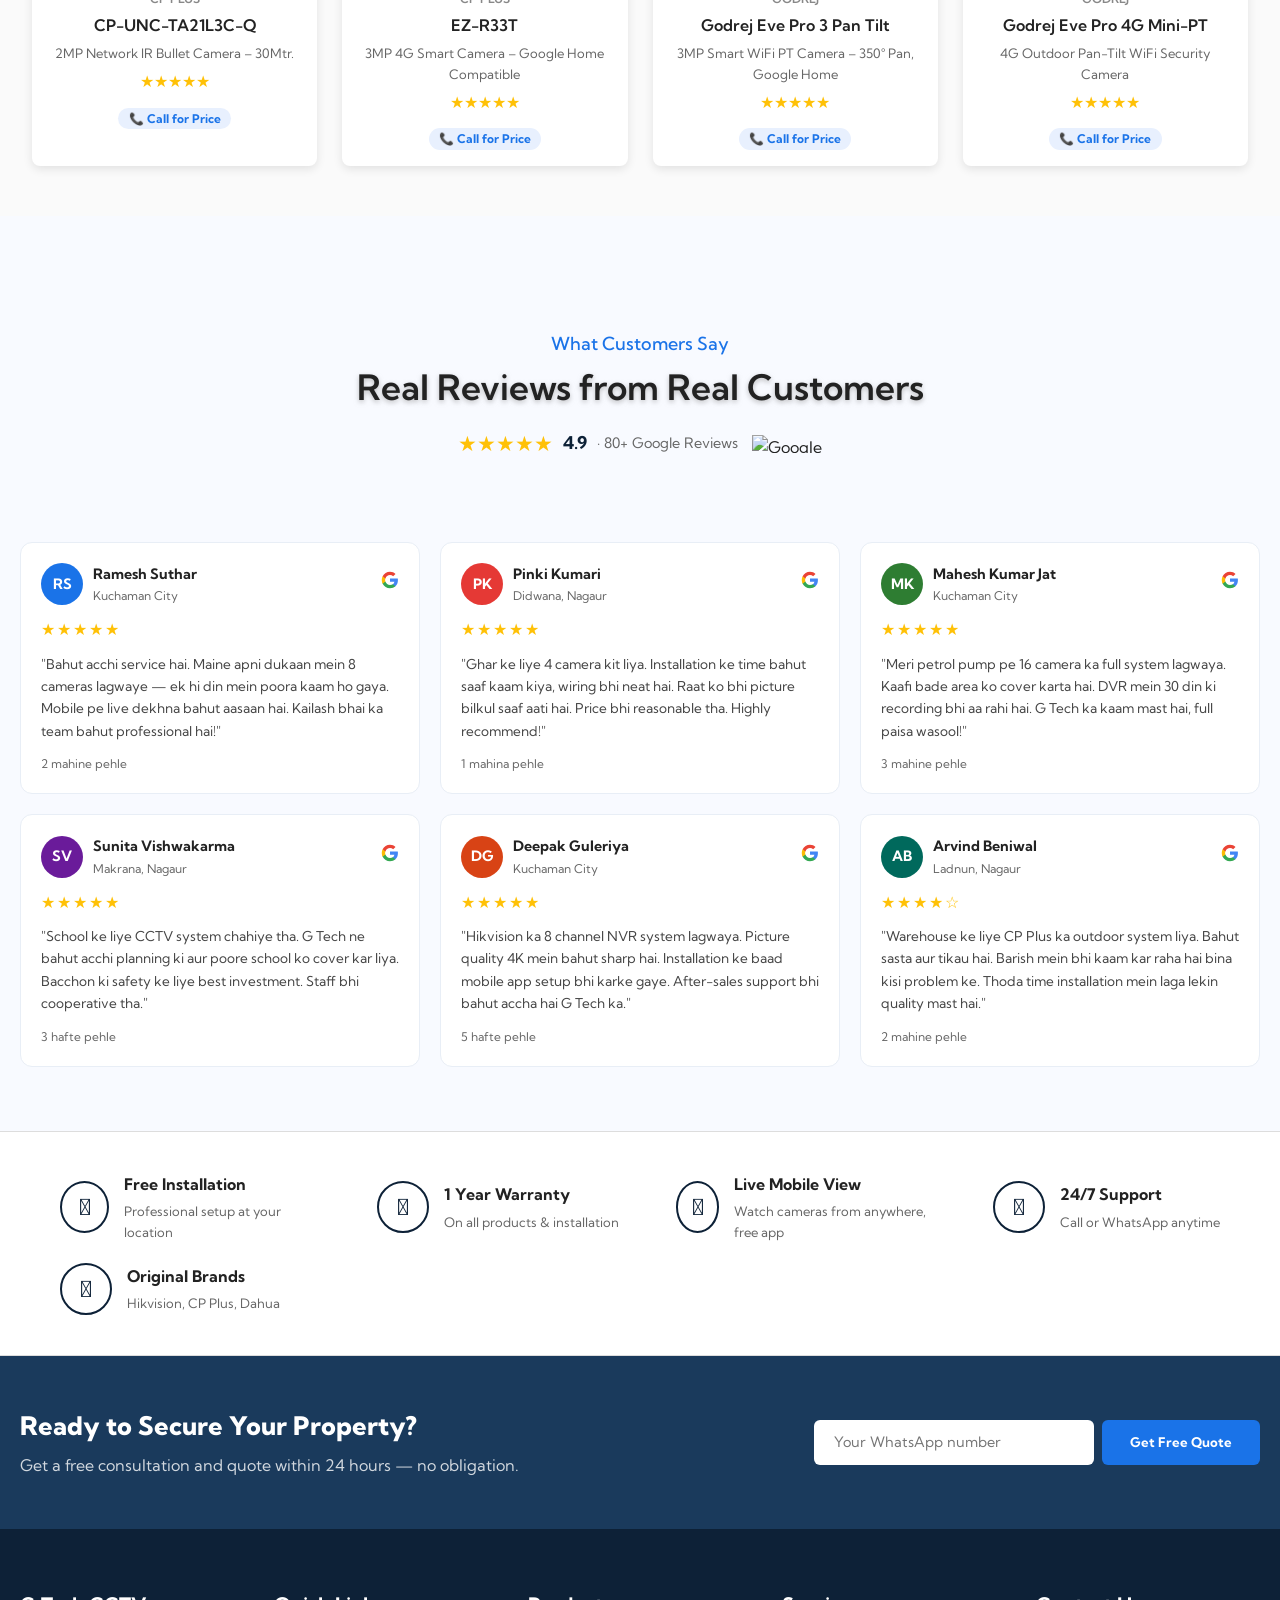
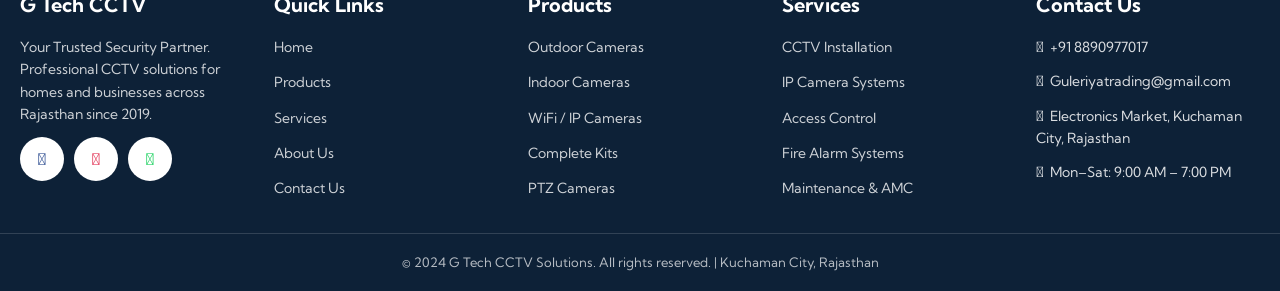
==== commit ae49c289: "Add files via upload" ====
--- a/index.html
+++ b/index.html
@@ -251,11 +251,66 @@
       <h3>Authorised Dealer</h3>
     </div>
     <div class="brand-list-box-main">
-      <div class="brand-list-box-image"><img src="hikvision_1.jpg" alt="Hikvision"/></div>
-      <div class="brand-list-box-image"><img src="outdoor_2.jpg" alt="CP Plus"/></div>
-      <div class="brand-list-box-image"><img src="combo_1.jpg" alt="Dahua"/></div>
-      <div class="brand-list-box-image"><img src="install_1.jpg" alt="Samsung"/></div>
-      <div class="brand-list-box-image"><img src="kit_1.jpg" alt="Honeywell"/></div>
+
+      <!-- HIKVISION -->
+      <div class="brand-logo-card">
+        <svg viewBox="0 0 220 90" xmlns="http://www.w3.org/2000/svg" width="100%" height="80">
+          <rect width="220" height="90" fill="#fff"/>
+          <rect x="10" y="8" width="8" height="74" fill="#e30613"/>
+          <rect x="22" y="8" width="8" height="74" fill="#e30613"/>
+          <rect x="34" y="32" width="8" height="26" fill="#e30613"/>
+          <text x="50" y="55" font-family="Arial,sans-serif" font-weight="900" font-size="26" fill="#1a1a1a" letter-spacing="1">HIKVISION</text>
+          <text x="50" y="72" font-family="Arial,sans-serif" font-size="10" fill="#888" letter-spacing="2">INSPIRE THE WORLD</text>
+        </svg>
+      </div>
+
+      <!-- CP PLUS -->
+      <div class="brand-logo-card">
+        <svg viewBox="0 0 220 90" xmlns="http://www.w3.org/2000/svg" width="100%" height="80">
+          <rect width="220" height="90" fill="#fff"/>
+          <circle cx="44" cy="45" r="28" fill="none" stroke="#e30613" stroke-width="5"/>
+          <path d="M44 17 A28 28 0 0 1 72 45" stroke="#e30613" stroke-width="5" fill="none"/>
+          <text x="44" y="51" font-family="Arial Black,sans-serif" font-weight="900" font-size="18" fill="#e30613" text-anchor="middle">CP</text>
+          <text x="84" y="42" font-family="Arial Black,sans-serif" font-weight="900" font-size="28" fill="#1a1a1a">PLUS</text>
+          <text x="84" y="60" font-family="Arial,sans-serif" font-size="9.5" fill="#888" letter-spacing="1.5">SECURITY SYSTEMS</text>
+        </svg>
+      </div>
+
+      <!-- DAHUA -->
+      <div class="brand-logo-card">
+        <svg viewBox="0 0 220 90" xmlns="http://www.w3.org/2000/svg" width="100%" height="80">
+          <rect width="220" height="90" fill="#fff"/>
+          <path d="M18 18 L18 72 Q18 72 44 72 Q72 72 72 45 Q72 18 44 18 Z" fill="#003087"/>
+          <path d="M28 28 L28 62 Q28 62 44 62 Q62 62 62 45 Q62 28 44 28 Z" fill="#fff"/>
+          <path d="M36 36 L36 54 Q36 54 44 54 Q52 54 52 45 Q52 36 44 36 Z" fill="#003087"/>
+          <text x="82" y="50" font-family="Arial Black,sans-serif" font-weight="900" font-size="30" fill="#003087" letter-spacing="1">DAHUA</text>
+          <text x="82" y="66" font-family="Arial,sans-serif" font-size="9" fill="#888" letter-spacing="2">TECHNOLOGY</text>
+        </svg>
+      </div>
+
+      <!-- GODREJ -->
+      <div class="brand-logo-card">
+        <svg viewBox="0 0 220 90" xmlns="http://www.w3.org/2000/svg" width="100%" height="80">
+          <rect width="220" height="90" fill="#fff"/>
+          <path d="M15 45 Q15 18 42 18 Q60 18 68 30 L58 36 Q54 26 42 26 Q24 26 24 45 Q24 64 42 64 Q54 64 58 54 L58 50 L44 50 L44 42 L67 42 L67 58 Q58 72 42 72 Q15 72 15 45 Z" fill="#e30613"/>
+          <text x="80" y="50" font-family="Arial Black,sans-serif" font-weight="900" font-size="26" fill="#1a1a1a">GODREJ</text>
+          <text x="80" y="65" font-family="Arial,sans-serif" font-size="9" fill="#888" letter-spacing="2">SECURITY SOLUTIONS</text>
+        </svg>
+      </div>
+
+      <!-- CP PLUS (Honeywell replaced with CP Plus variant) -->
+      <div class="brand-logo-card">
+        <svg viewBox="0 0 220 90" xmlns="http://www.w3.org/2000/svg" width="100%" height="80">
+          <rect width="220" height="90" fill="#fff"/>
+          <rect x="14" y="30" width="50" height="30" rx="4" fill="none" stroke="#1a1a1a" stroke-width="3"/>
+          <circle cx="39" cy="45" r="8" fill="none" stroke="#1a1a1a" stroke-width="2.5"/>
+          <circle cx="39" cy="45" r="3" fill="#1a1a1a"/>
+          <path d="M14 42 L8 38 L8 52 L14 48" fill="#1a1a1a"/>
+          <text x="74" y="43" font-family="Arial Black,sans-serif" font-weight="900" font-size="18" fill="#1a1a1a">BULLET</text>
+          <text x="74" y="62" font-family="Arial Black,sans-serif" font-weight="900" font-size="18" fill="#e30613">CAM PRO</text>
+        </svg>
+      </div>
+
     </div>
   </div>
 </div>
--- a/style.css
+++ b/style.css
@@ -178,11 +178,11 @@
 .special-text p { color:var(--muted); margin:20px 0 25px; font-size:16px; line-height:1.7; }
 
 /* ── BRAND LIST ── */
-.main-brand-list { width:100%; background:#fff; padding:50px 0; }
-.brand-list-box-main { display:grid; grid-template-columns:repeat(5,1fr); gap:20px; width:100%; justify-items:center; }
-.brand-list-box-image { overflow:hidden; border-radius:8px; box-shadow:0 3px 12px rgba(0,0,0,.08); transition:transform .3s; }
-.brand-list-box-image:hover { transform:translateY(-5px); }
-.brand-list-box-image img { width:100%; height:160px; object-fit:cover; transition:.5s; }
+.main-brand-list { width:100%; background:#f8faff; padding:50px 0; }
+.brand-list-box-main { display:grid; grid-template-columns:repeat(5,1fr); gap:16px; width:100%; justify-items:center; }
+.brand-logo-card { width:100%; background:#fff; border-radius:12px; border:1.5px solid #e8eef6; padding:16px 12px; display:flex; align-items:center; justify-content:center; transition:all .3s; box-shadow:0 2px 8px rgba(0,0,0,.05); }
+.brand-logo-card:hover { transform:translateY(-6px); box-shadow:0 10px 28px rgba(0,0,0,.12); border-color:#1a73e8; }
+.brand-logo-card svg { display:block; max-width:100%; }
 
 /* ── TESTIMONIALS ── */
 .testimonial-container { display:flex; width:100%; }
@@ -333,6 +333,7 @@
 /* ── RESPONSIVE ── */
 @media(max-width:1024px) {
   .brand-list-box-main { grid-template-columns:repeat(3,1fr); }
+  .brand-logo-card { padding:12px 8px; }
   .men-women-watch-box { width:calc(33% - 14px); }
 }
 @media(max-width:768px) {
@@ -433,6 +434,7 @@
 
   /* Brand list */
   .brand-list-box-main { grid-template-columns:repeat(2,1fr) !important; }
+  .brand-logo-card { padding:10px 6px; }
 
   /* Footer */
   .footer-top { grid-template-columns:1fr 1fr !important; gap:20px !important; }
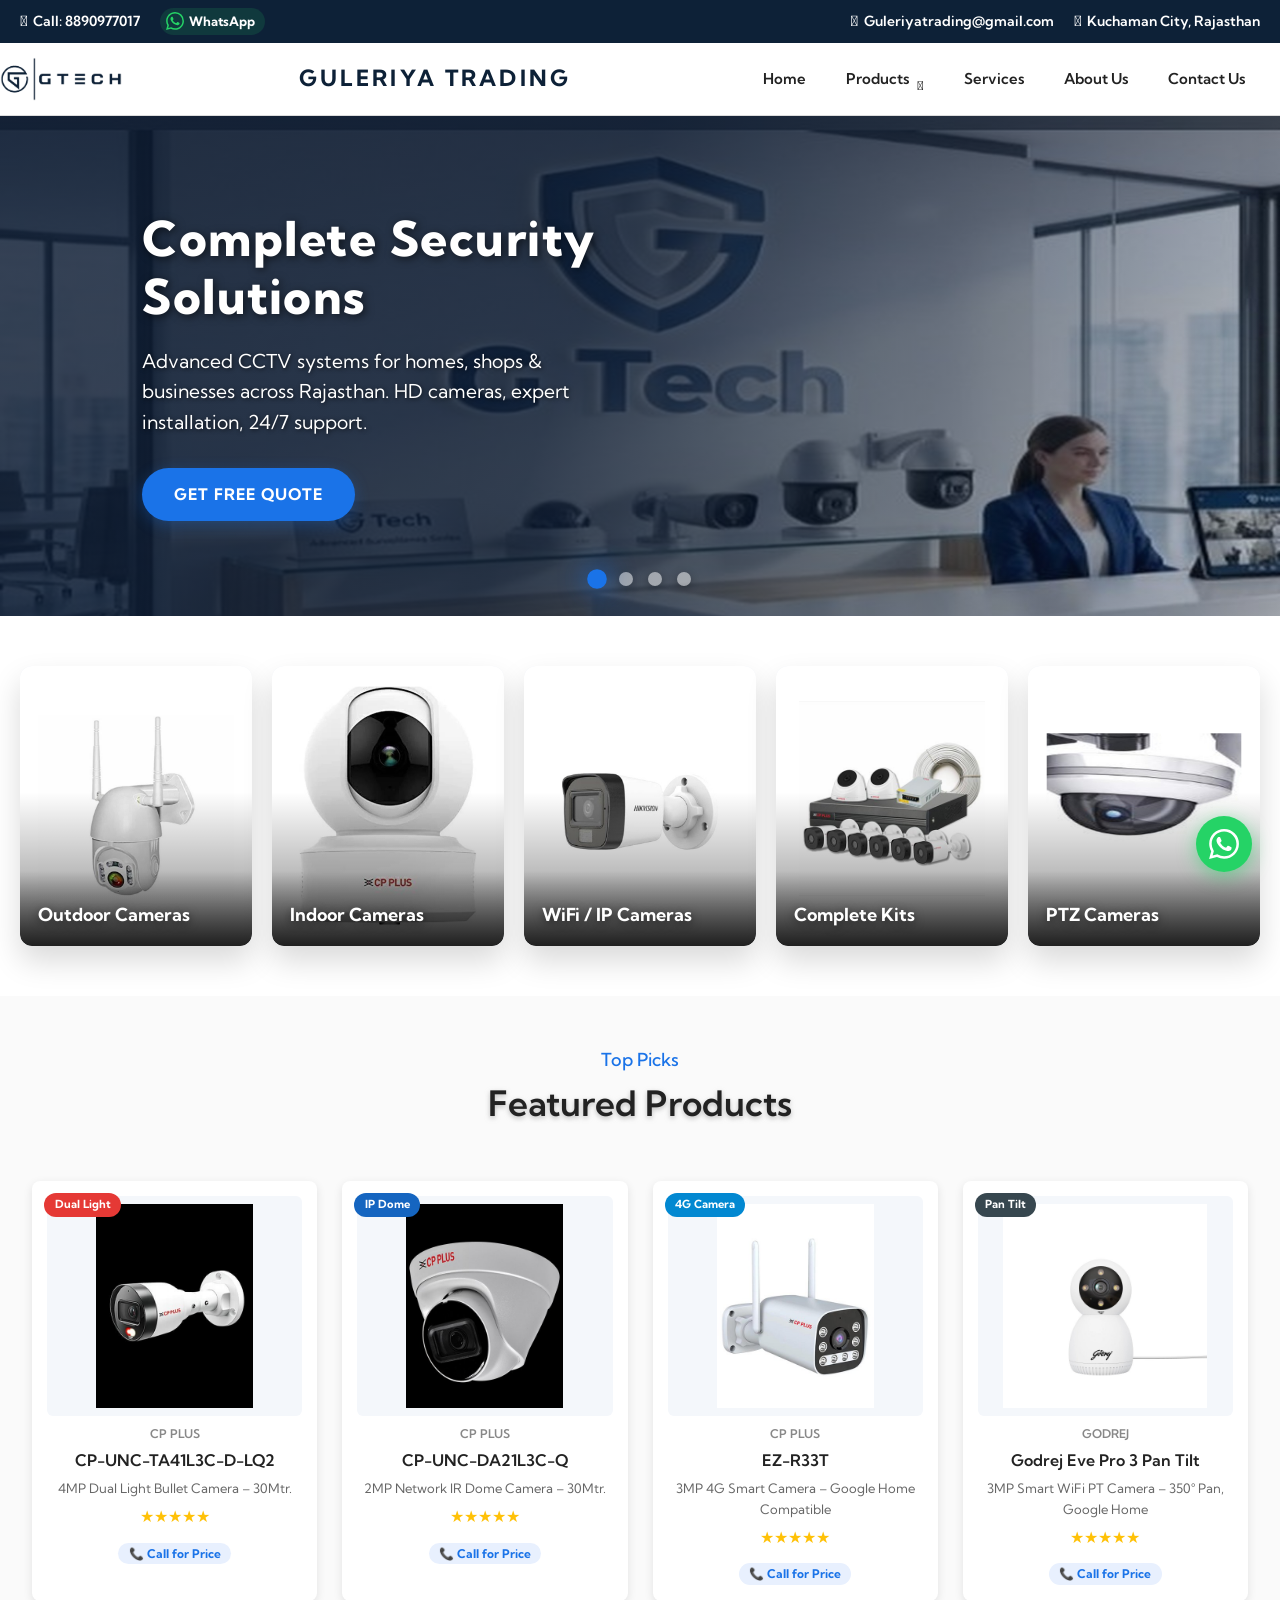
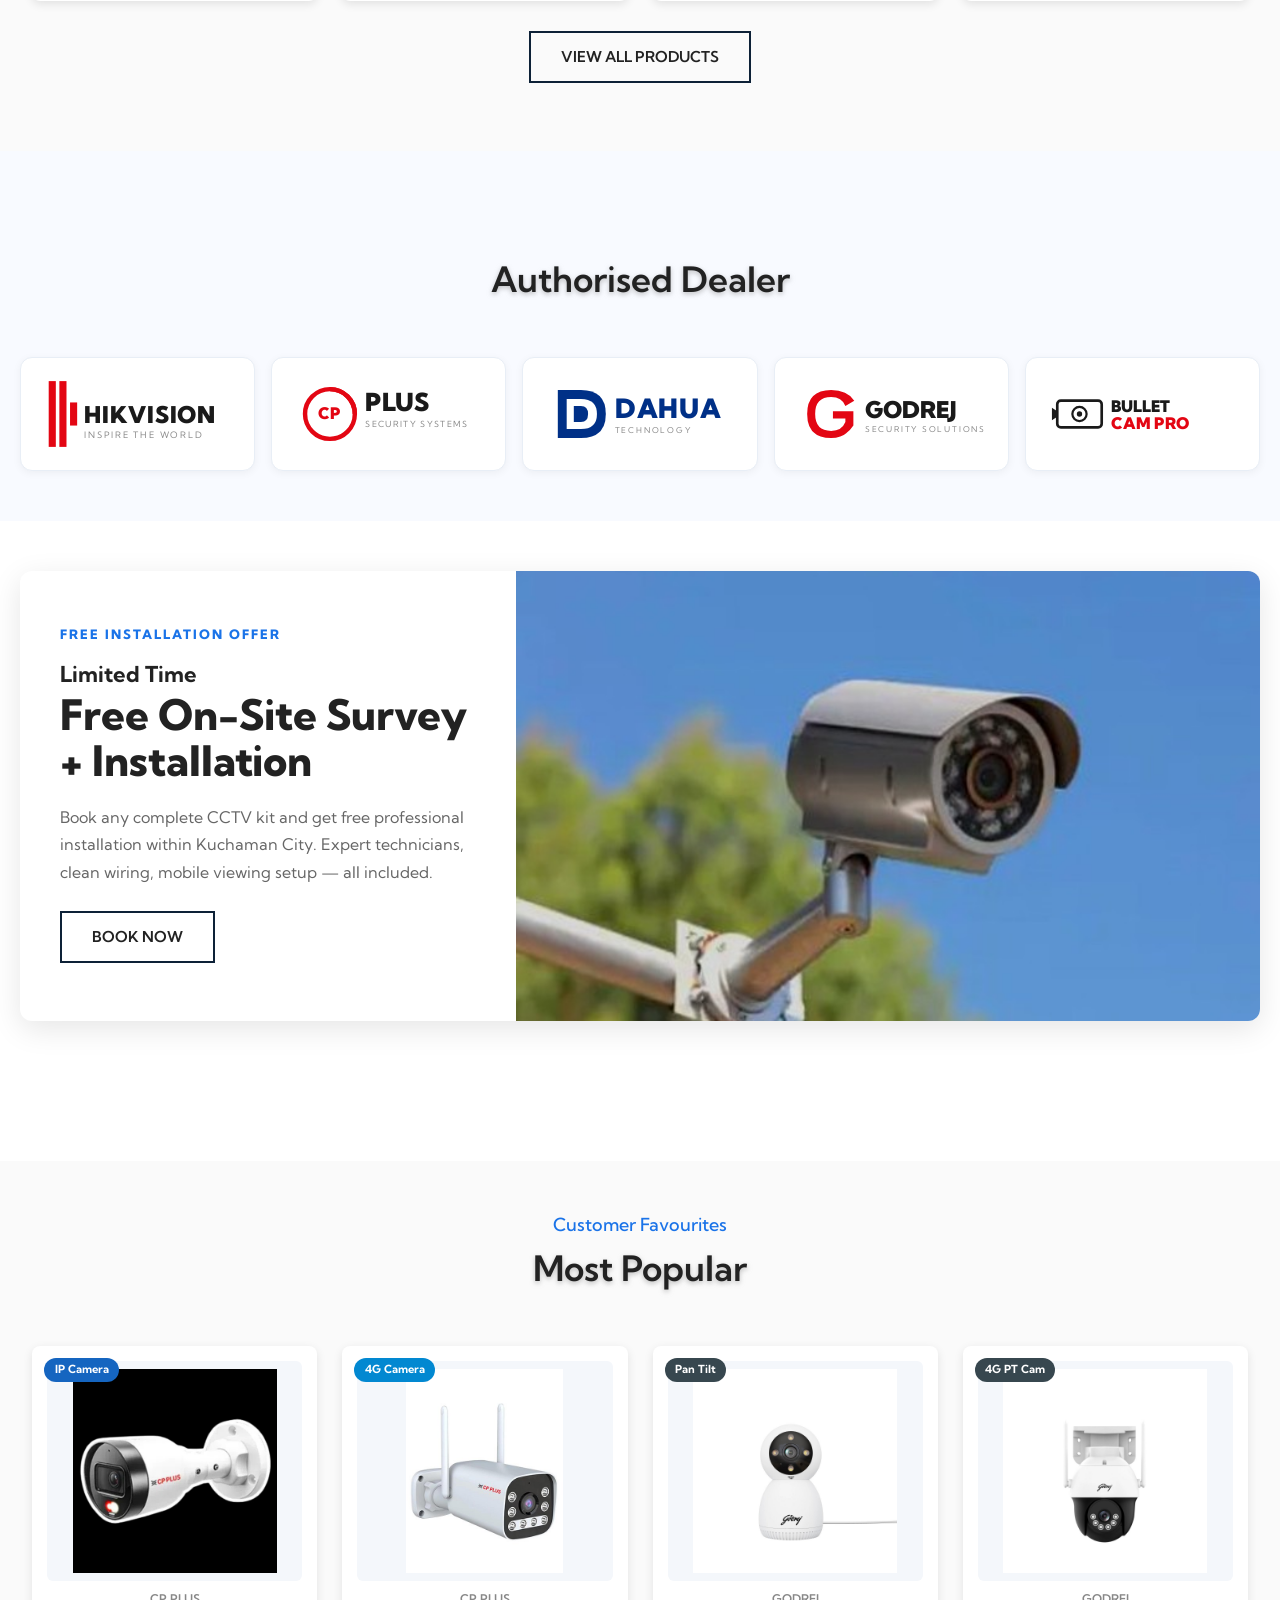
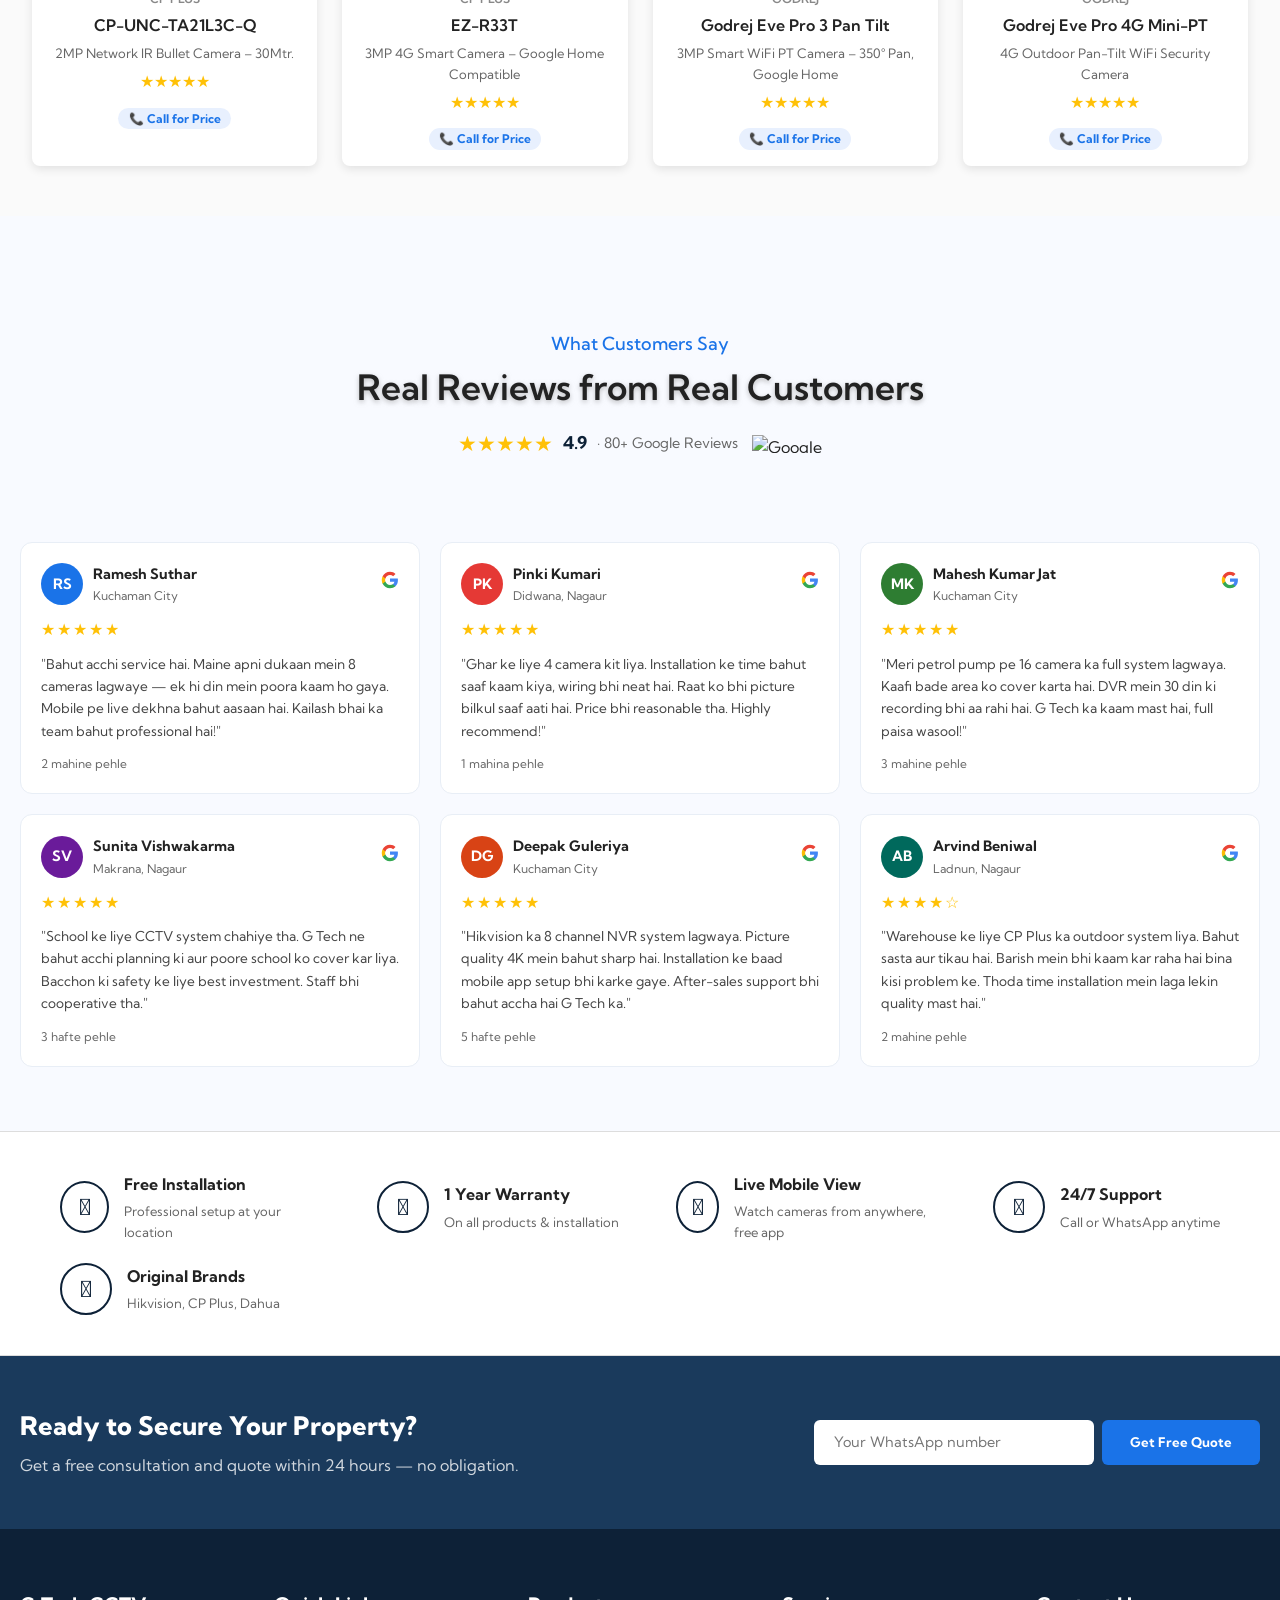
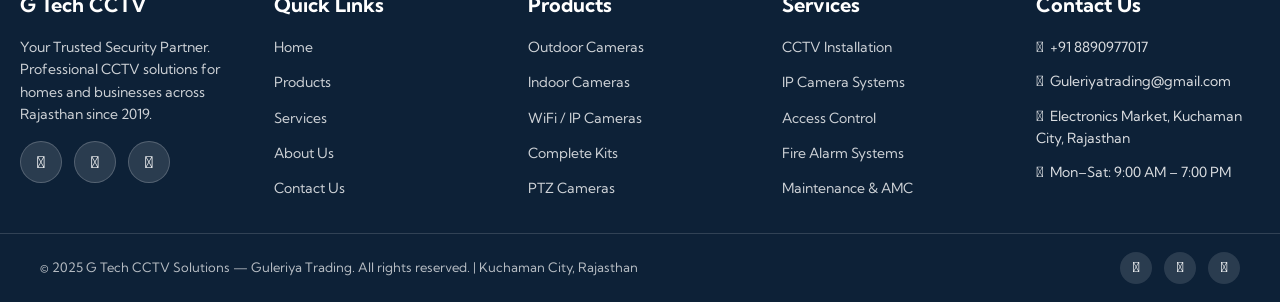
==== commit de001829: "Add files via upload" ====
--- a/index.html
+++ b/index.html
@@ -506,9 +506,15 @@
       <h4>G Tech CCTV</h4>
       <p>Your Trusted Security Partner. Professional CCTV solutions for homes and businesses across Rajasthan since 2019.</p>
       <div class="social-icons">
-        <a href="#" class="icons facebook"><i class="fab fa-facebook-f"></i></a>
-        <a href="#" class="icons instagram"><i class="fab fa-instagram"></i></a>
-        <a href="https://wa.me/918890977017" class="icons whatsapp"><i class="fab fa-whatsapp"></i></a>
+        <a href="https://www.facebook.com/gtechcctv" target="_blank" class="icons facebook" title="Facebook pe follow karo">
+          <i class="fab fa-facebook-f"></i>
+        </a>
+        <a href="https://www.instagram.com/gtechcctv" target="_blank" class="icons instagram" title="Instagram pe follow karo">
+          <i class="fab fa-instagram"></i>
+        </a>
+        <a href="https://wa.me/918890977017" target="_blank" class="icons whatsapp" title="WhatsApp karo">
+          <i class="fab fa-whatsapp"></i>
+        </a>
       </div>
     </div>
     <div class="footer-col">
@@ -549,8 +555,15 @@
       <a href="#"><i class="fa fa-clock"></i>Mon–Sat: 9:00 AM – 7:00 PM</a>
     </div>
   </div>
-  <div class="footer-bottom">
-    <p>© 2024 G Tech CCTV Solutions. All rights reserved. | Kuchaman City, Rajasthan</p>
+    <div class="footer-bottom">
+    <div class="footer-bottom-inner">
+      <p>© 2025 G Tech CCTV Solutions — Guleriya Trading. All rights reserved. | Kuchaman City, Rajasthan</p>
+      <div class="footer-social-mini">
+        <a href="https://www.facebook.com/gtechcctv" target="_blank" title="Facebook"><i class="fab fa-facebook-f"></i></a>
+        <a href="https://www.instagram.com/gtechcctv" target="_blank" title="Instagram"><i class="fab fa-instagram"></i></a>
+        <a href="https://wa.me/918890977017" target="_blank" title="WhatsApp"><i class="fab fa-whatsapp"></i></a>
+      </div>
+    </div>
   </div>
 </footer>
 
--- a/style.css
+++ b/style.css
@@ -279,17 +279,19 @@
 .contact-us a { display:block; color:rgba(255,255,255,.85); margin-bottom:12px; text-decoration:none; transition:color .2s; }
 .contact-us a:hover { color:#fff; }
 .contact-us i { margin-right:6px; }
-.social-icons { display:flex; gap:10px; margin-top:12px; }
-.social-icons .icons { display:flex; align-items:center; justify-content:center; background:#fff; color:#000; width:44px; height:44px; border-radius:50%; transition:all .3s; font-size:16px; }
-.social-icons .facebook { color:#3b5998; }
-.social-icons .instagram { color:#e4405f; }
-.social-icons .whatsapp { color:#25d366; }
-.social-icons .facebook:hover { background:#3b5998; color:#fff; }
-.social-icons .instagram:hover { background:#e4405f; color:#fff; }
-.social-icons .whatsapp:hover { background:#25d366; color:#fff; }
-.footer-bottom { border-top:1px solid rgba(255,255,255,.15); padding:18px 40px; text-align:center; font-size:13px; color:rgba(255,255,255,.7); }
+.social-icons { display:flex; gap:12px; margin-top:16px; }
+.social-icons .icons { display:flex; align-items:center; justify-content:center; background:rgba(255,255,255,.12); color:#fff; width:42px; height:42px; border-radius:50%; transition:all .3s; font-size:16px; border:1.5px solid rgba(255,255,255,.2); }
+.social-icons .facebook:hover { background:#3b5998; border-color:#3b5998; }
+.social-icons .instagram:hover { background:linear-gradient(45deg,#f09433,#e6683c,#dc2743,#cc2366,#bc1888); border-color:#e4405f; }
+.social-icons .whatsapp:hover { background:#25d366; border-color:#25d366; }
+.footer-bottom { border-top:1px solid rgba(255,255,255,.15); padding:18px 40px; }
+.footer-bottom-inner { display:flex; align-items:center; justify-content:space-between; flex-wrap:wrap; gap:10px; }
+.footer-bottom p { font-size:13px; color:rgba(255,255,255,.7); margin:0; }
 .footer-bottom a { color:rgba(255,255,255,.7); text-decoration:none; }
 .footer-bottom a:hover { color:#fff; text-decoration:underline; }
+.footer-social-mini { display:flex; gap:12px; align-items:center; }
+.footer-social-mini a { width:32px; height:32px; border-radius:50%; background:rgba(255,255,255,.12); display:flex; align-items:center; justify-content:center; color:#fff; font-size:.85rem; transition:background .2s; text-decoration:none !important; }
+.footer-social-mini a:hover { background:rgba(255,255,255,.28); }
 
 /* ── WHATSAPP FLOAT ── */
 #waFloat { position:fixed; bottom:1.75rem; right:1.75rem; z-index:9999; display:flex; flex-direction:column; align-items:flex-end; gap:.5rem; }
@@ -439,6 +441,7 @@
   /* Footer */
   .footer-top { grid-template-columns:1fr 1fr !important; gap:20px !important; }
   .footer-bottom { flex-direction:column !important; gap:5px !important; text-align:center !important; padding:12px 15px !important; }
+  .footer-bottom-inner { flex-direction:column !important; gap:10px !important; text-align:center !important; }
 
   /* Special offer */
   .special-offer-main { flex-direction:column !important; }
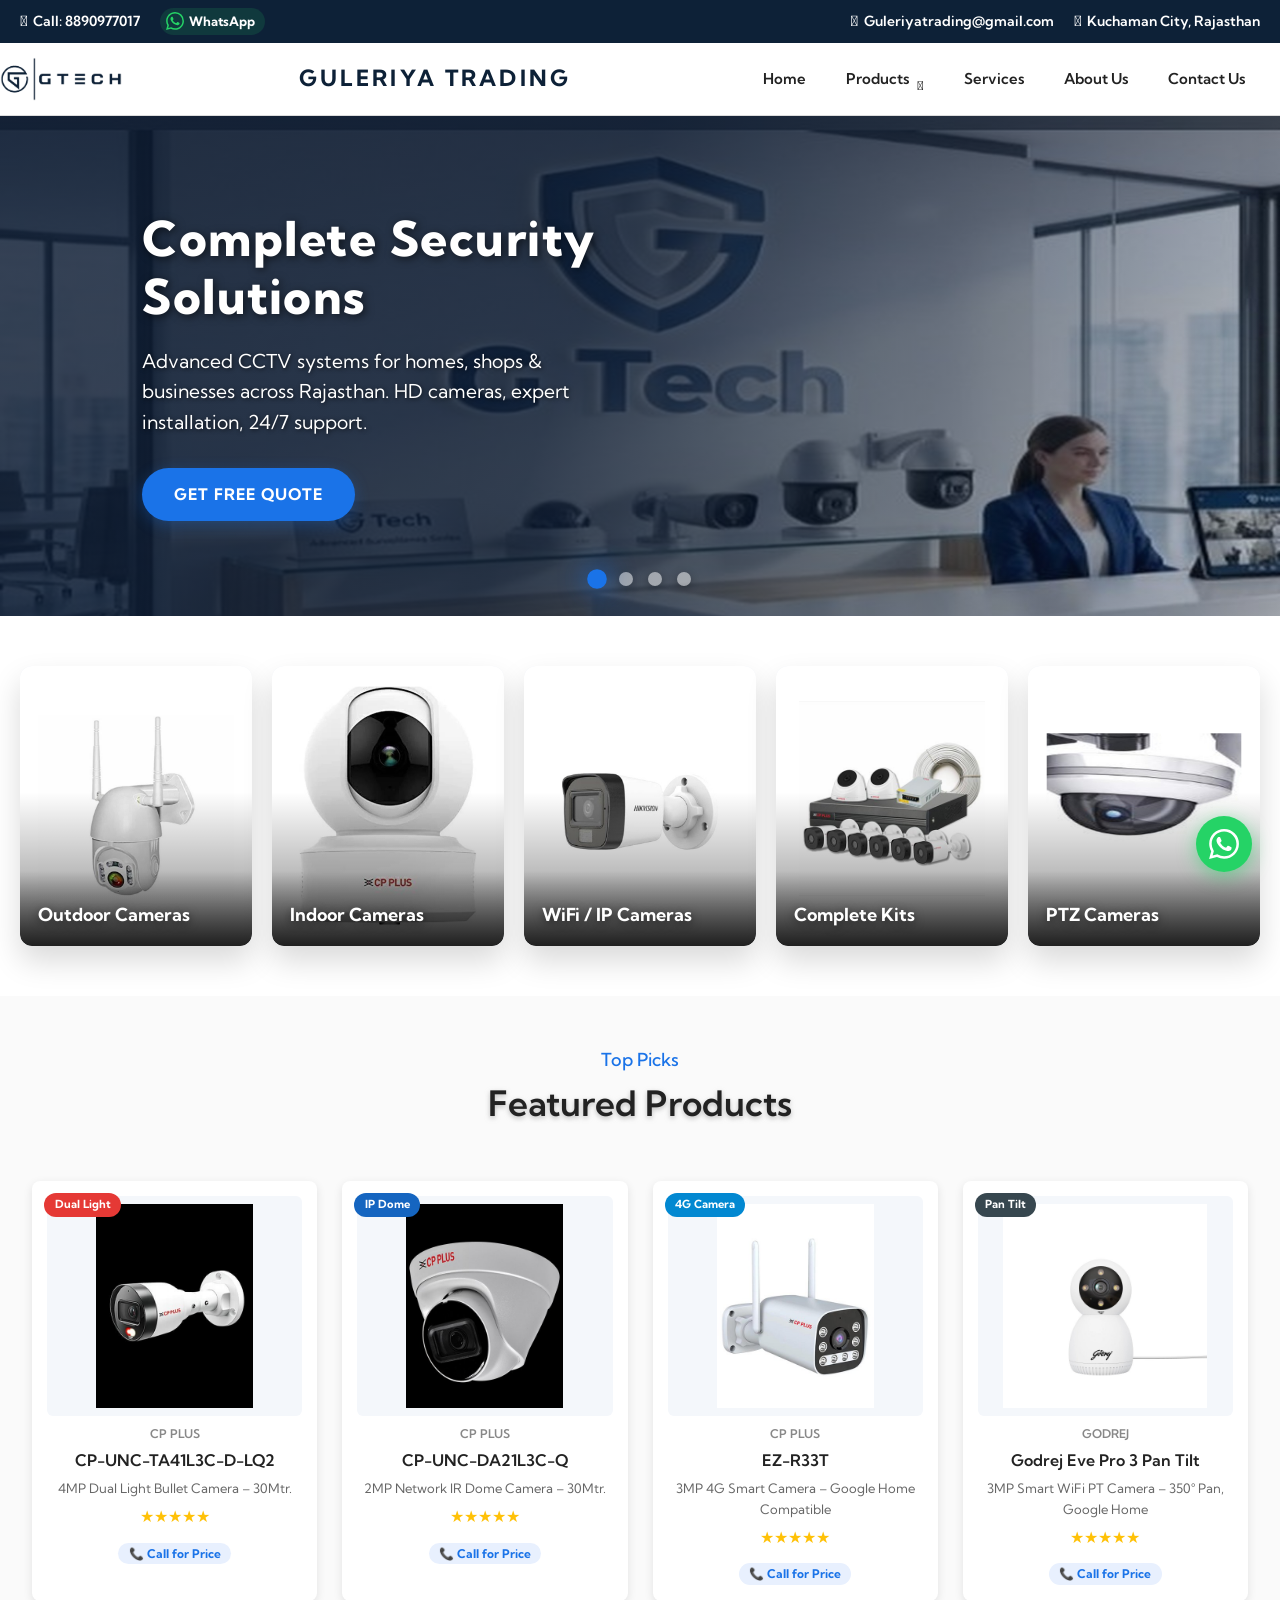
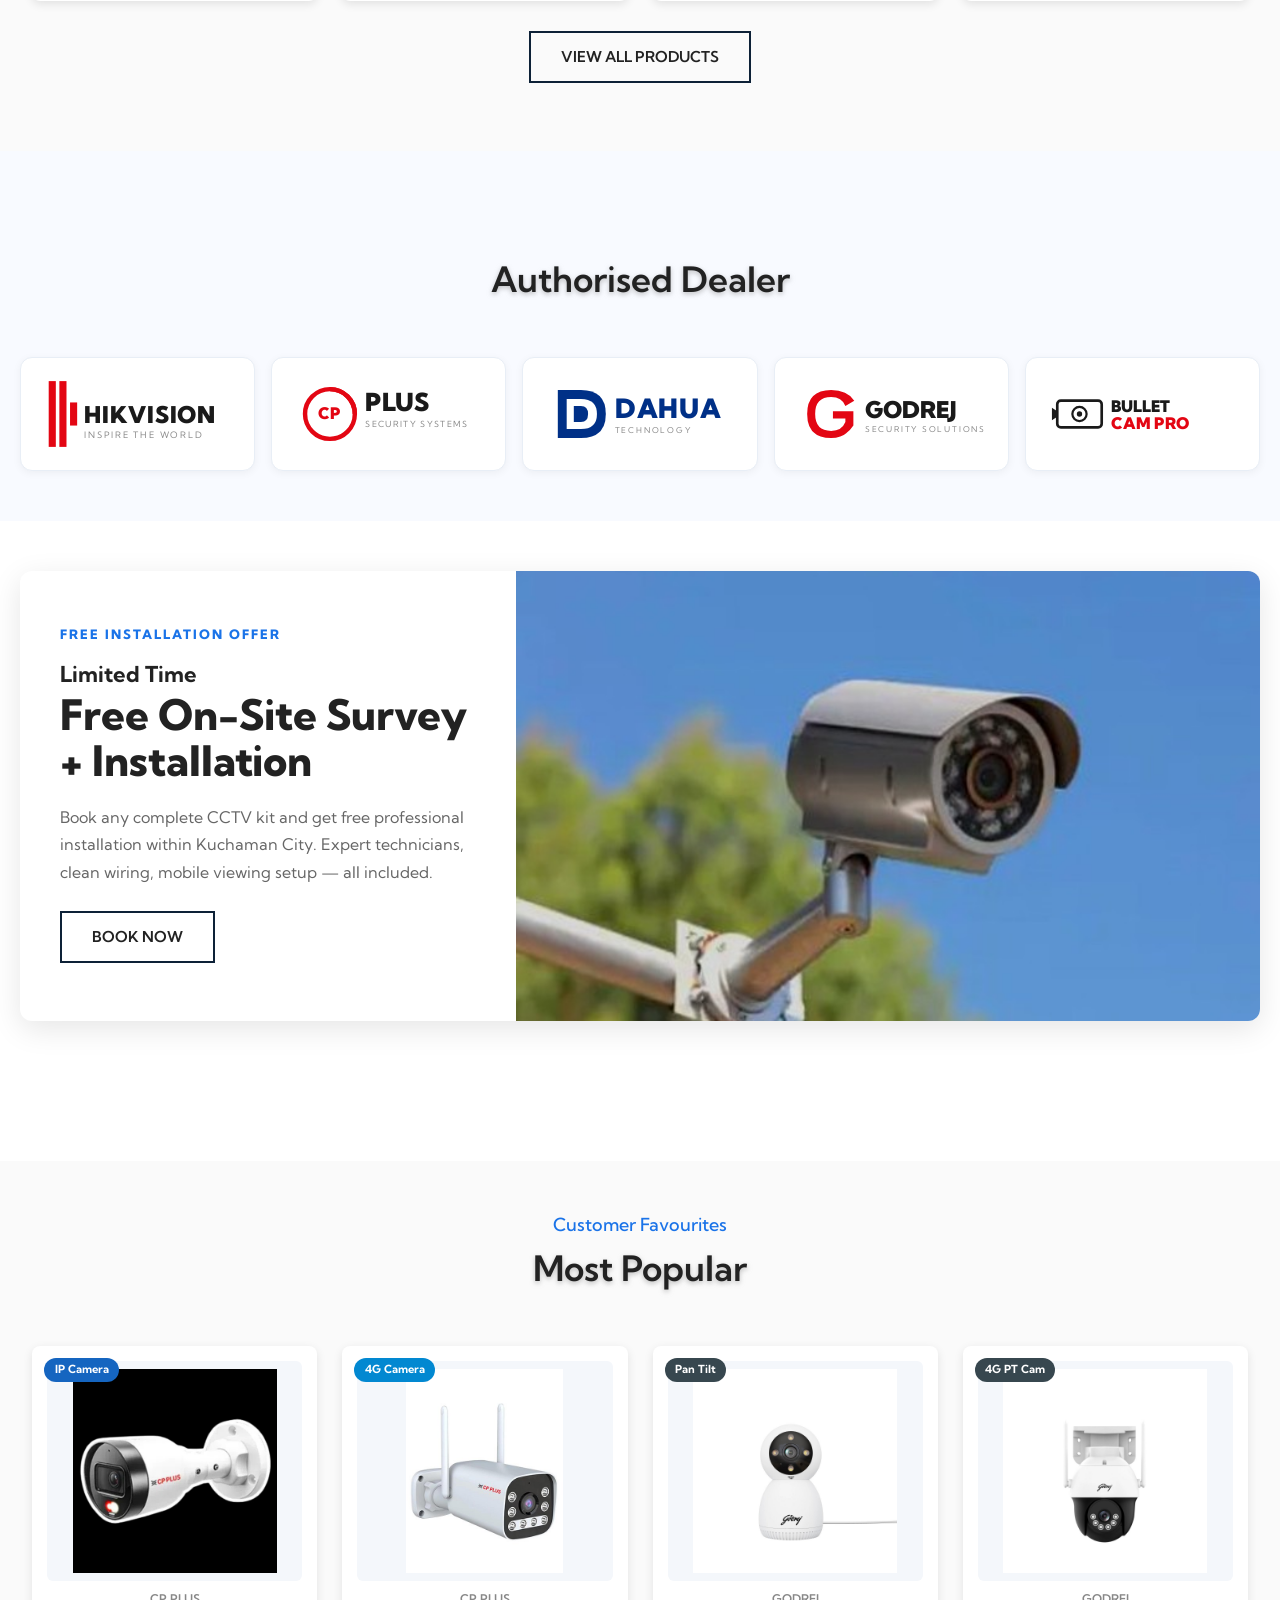
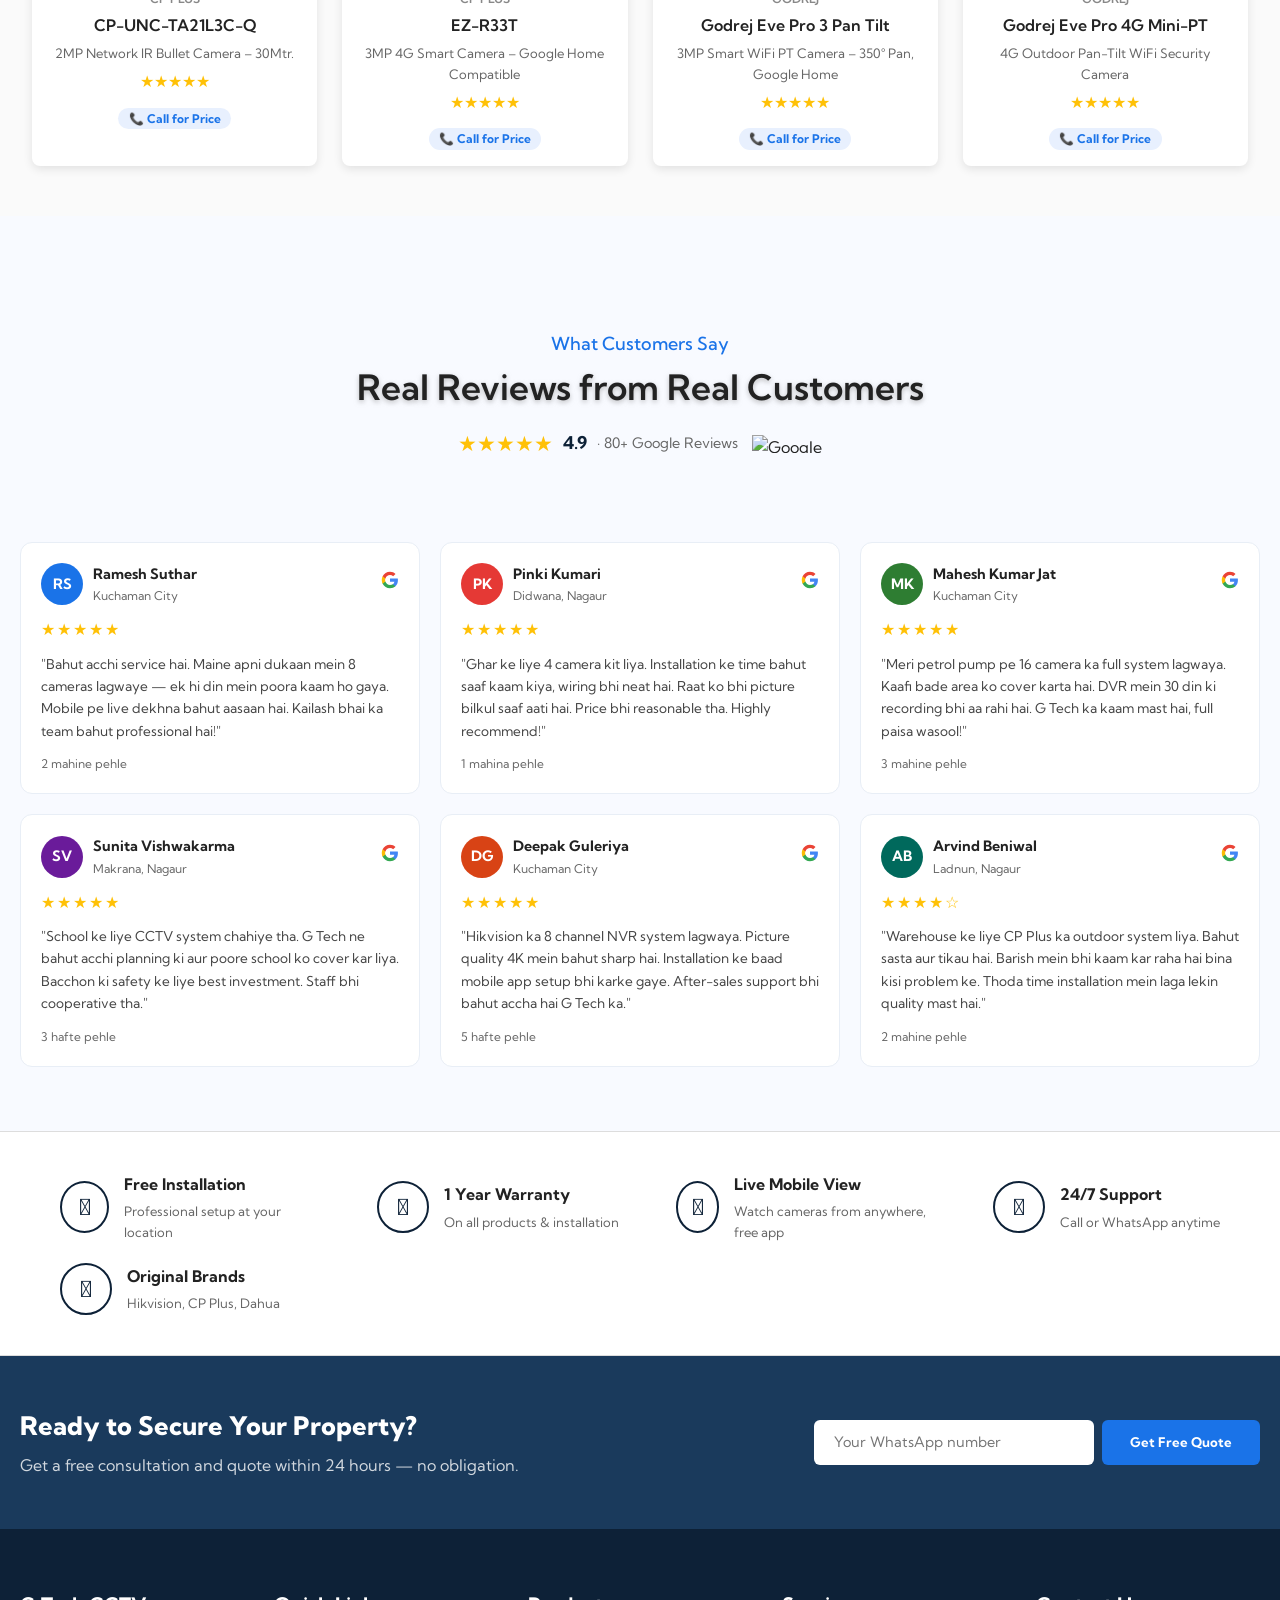
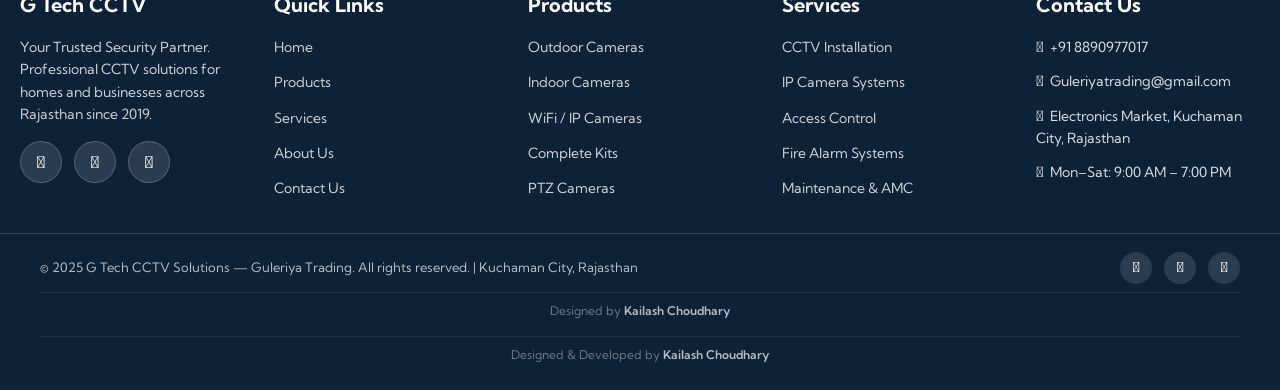
==== commit d81cce30: "Add files via upload" ====
--- a/index.html
+++ b/index.html
@@ -555,7 +555,7 @@
       <a href="#"><i class="fa fa-clock"></i>Mon–Sat: 9:00 AM – 7:00 PM</a>
     </div>
   </div>
-    <div class="footer-bottom">
+      <div class="footer-bottom">
     <div class="footer-bottom-inner">
       <p>© 2025 G Tech CCTV Solutions — Guleriya Trading. All rights reserved. | Kuchaman City, Rajasthan</p>
       <div class="footer-social-mini">
@@ -564,6 +564,13 @@
         <a href="https://wa.me/918890977017" target="_blank" title="WhatsApp"><i class="fab fa-whatsapp"></i></a>
       </div>
     </div>
+    <div class="footer-credit">
+      Designed by <a href="https://kailash-eta.vercel.app/" target="_blank" rel="noopener">Kailash Choudhary</a>
+    </div>
+    <div class="footer-credit">
+      Designed & Developed by <a href="https://kailashkadwa3883-lab.github.io/kailash.github.io/" target="_blank">Kailash Choudhary</a>
+    </div>
+  </div>
   </div>
 </footer>
 
--- a/style.css
+++ b/style.css
@@ -510,3 +510,42 @@
 @media(min-width:769px) and (max-width:1024px) {
   .reviews-grid { grid-template-columns:repeat(2,1fr) !important; }
 }
+
+/* ── DESIGNER CREDIT ── */
+.footer-credit {
+  text-align: center;
+  font-size: 12px;
+  color: rgba(255,255,255,.4);
+  padding: 8px 0 4px;
+  border-top: 1px solid rgba(255,255,255,.08);
+  margin-top: 8px;
+}
+.footer-credit a {
+  color: rgba(255,255,255,.7);
+  text-decoration: none;
+  font-weight: 600;
+  transition: color .2s;
+}
+.footer-credit a:hover {
+  color: #fff;
+  text-decoration: underline;
+}
+
+/* ── DESIGNER CREDIT ── */
+.footer-credit {
+  text-align: center;
+  padding: 8px 40px;
+  font-size: 12px;
+  color: rgba(255,255,255,.4);
+  border-top: 1px solid rgba(255,255,255,.08);
+}
+.footer-credit a {
+  color: rgba(255,255,255,.7);
+  text-decoration: none;
+  font-weight: 600;
+  transition: color .2s;
+}
+.footer-credit a:hover {
+  color: #fff;
+  text-decoration: underline;
+}
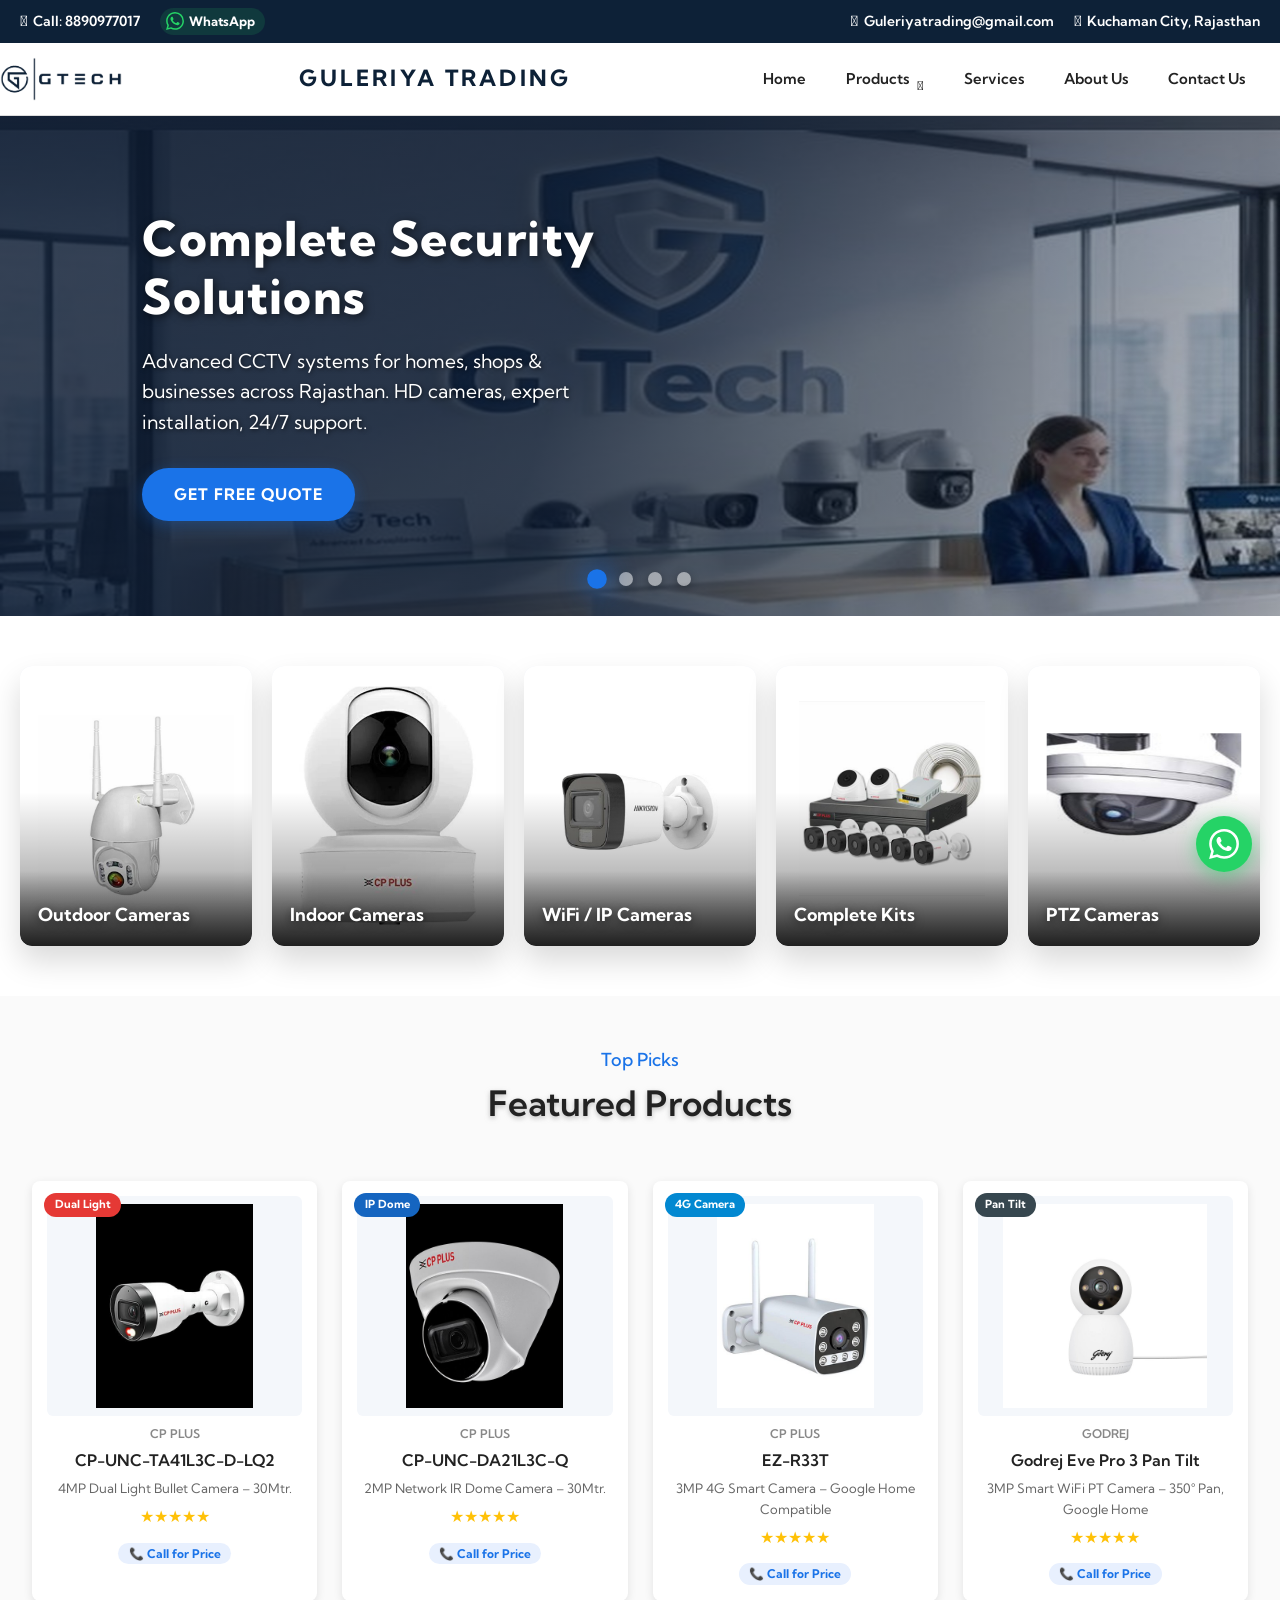
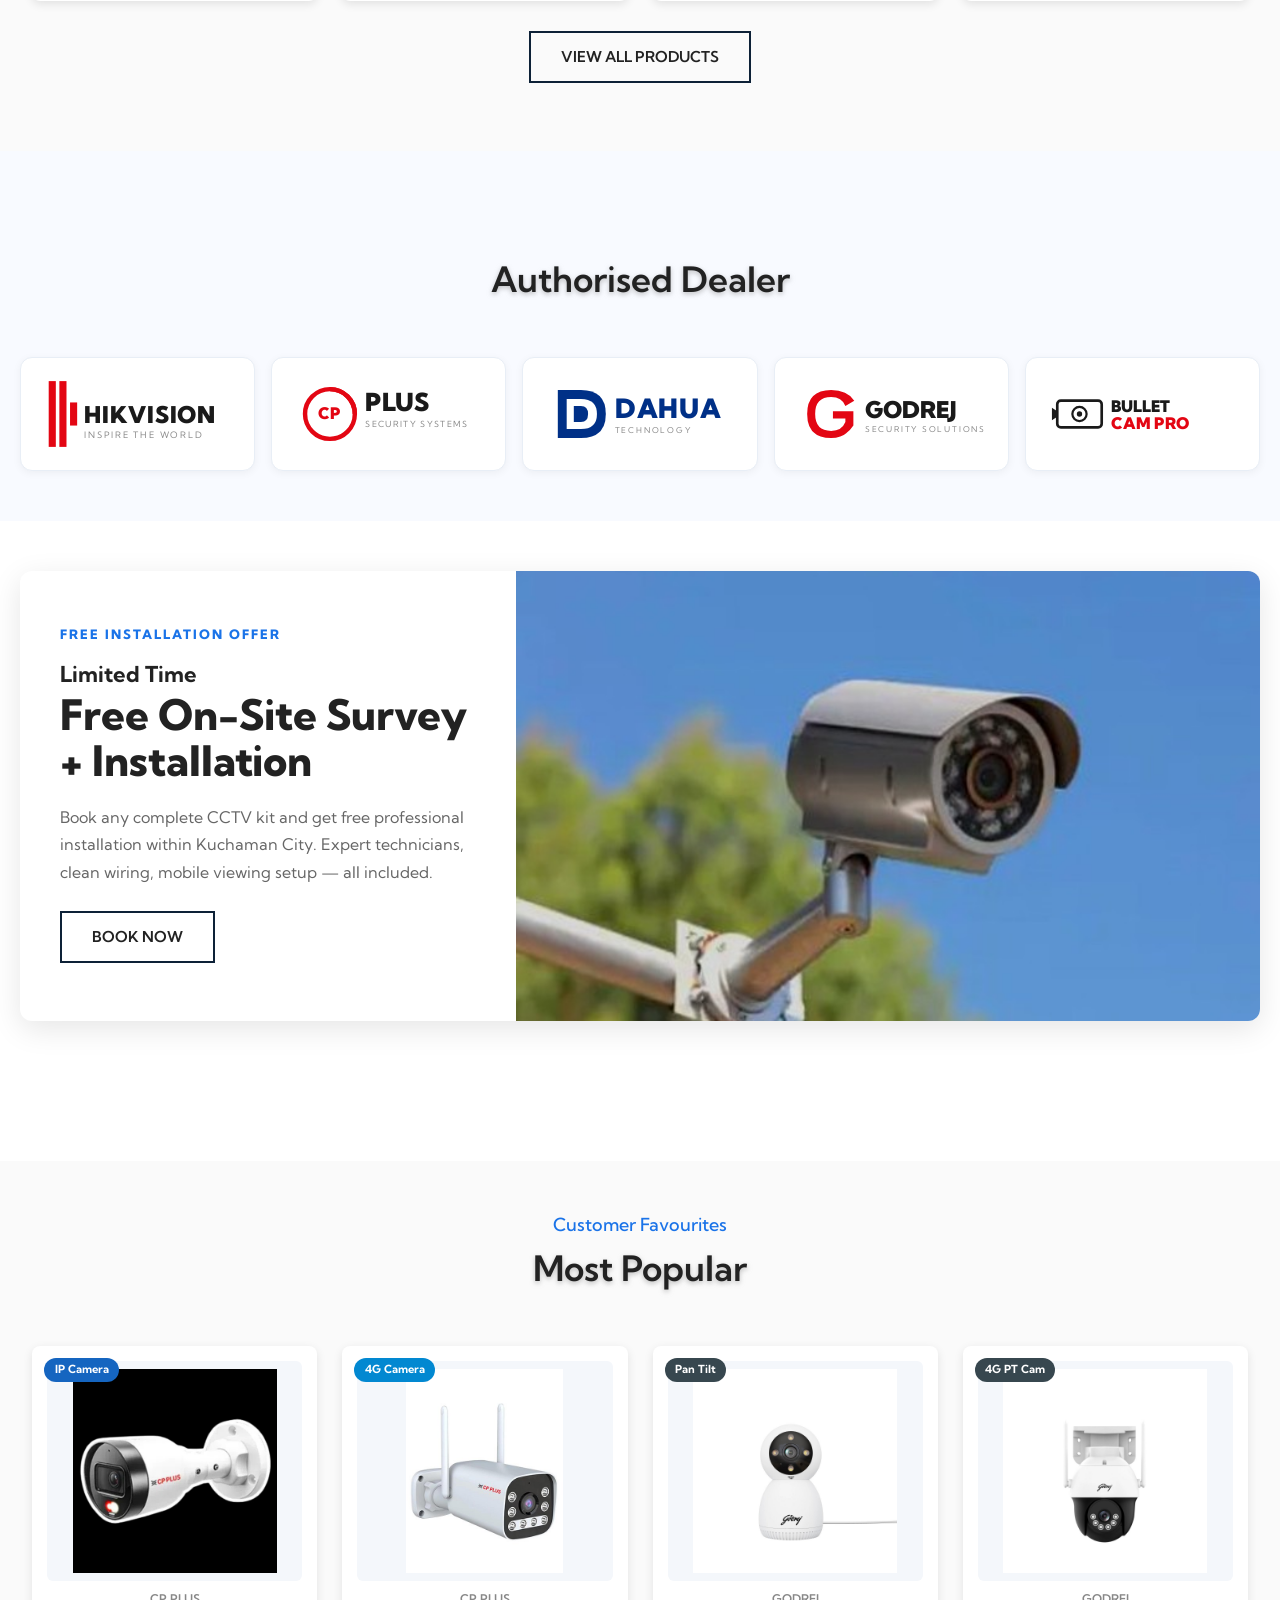
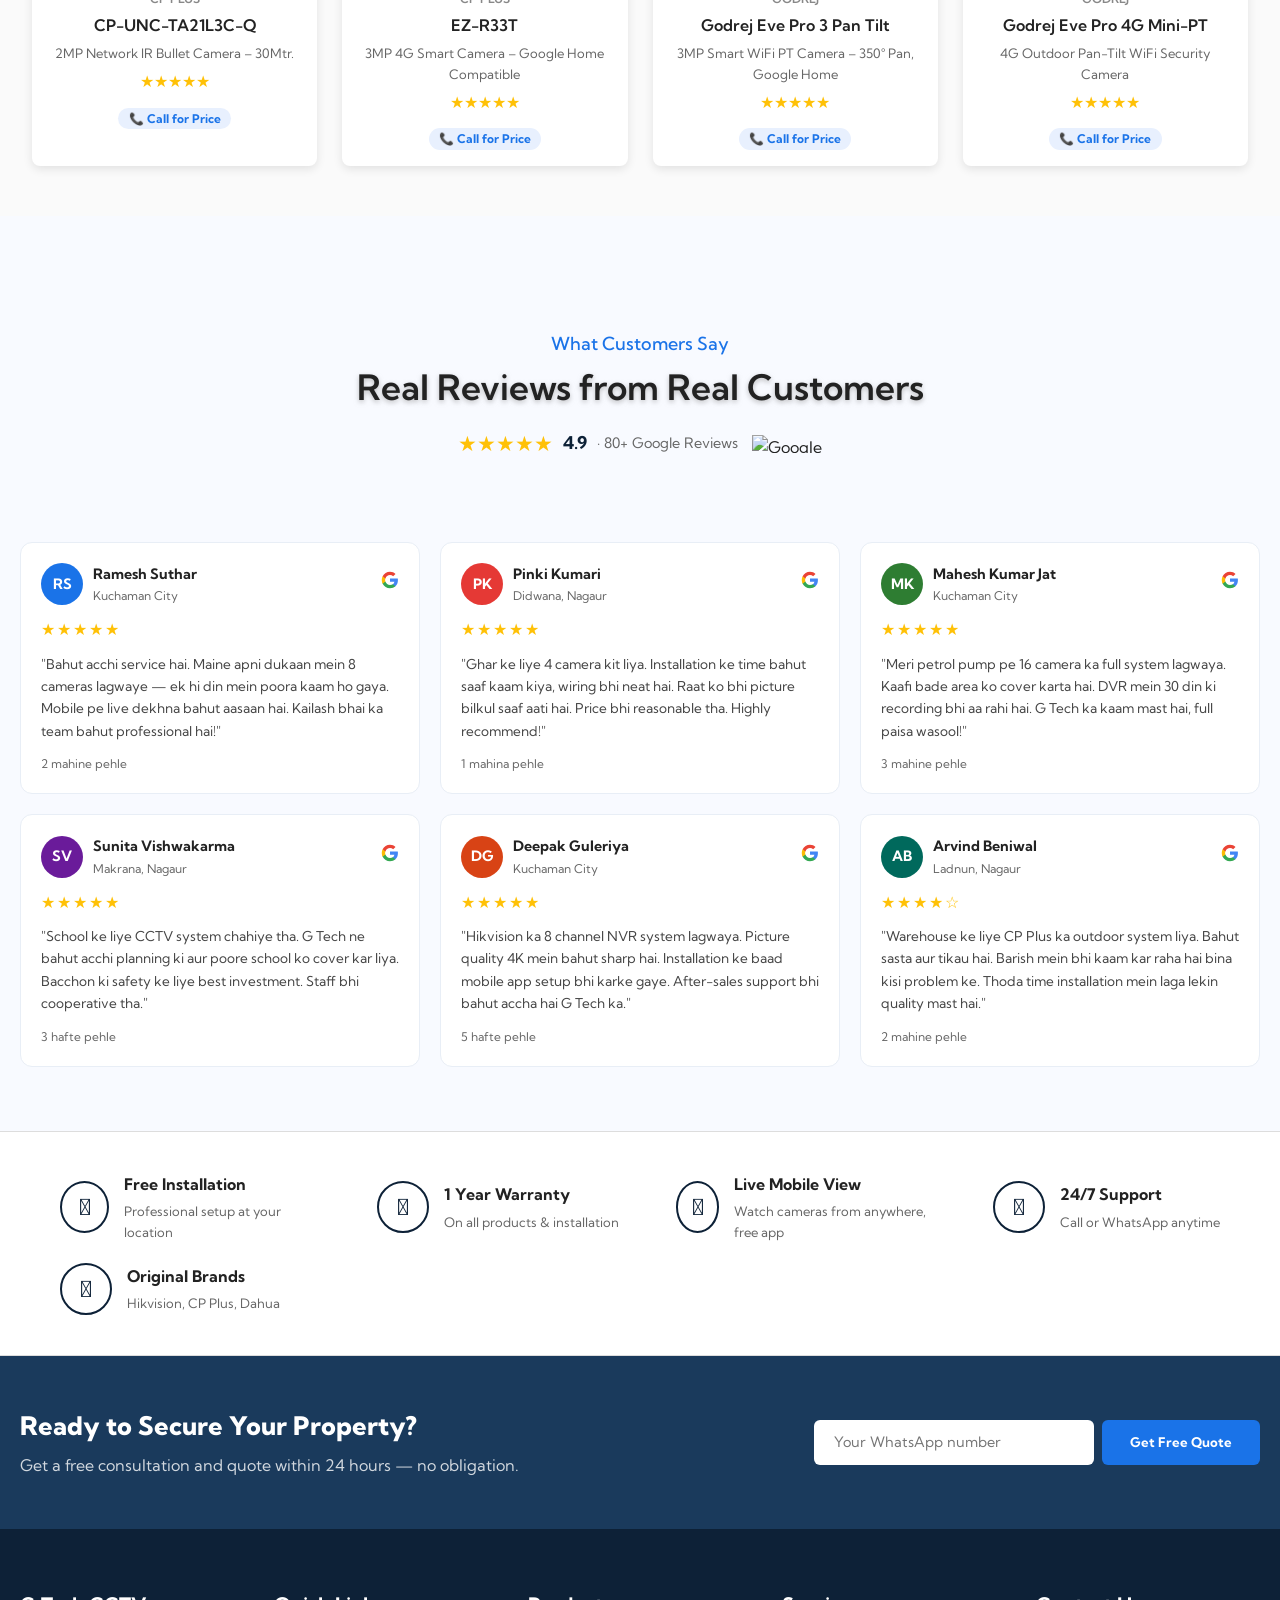
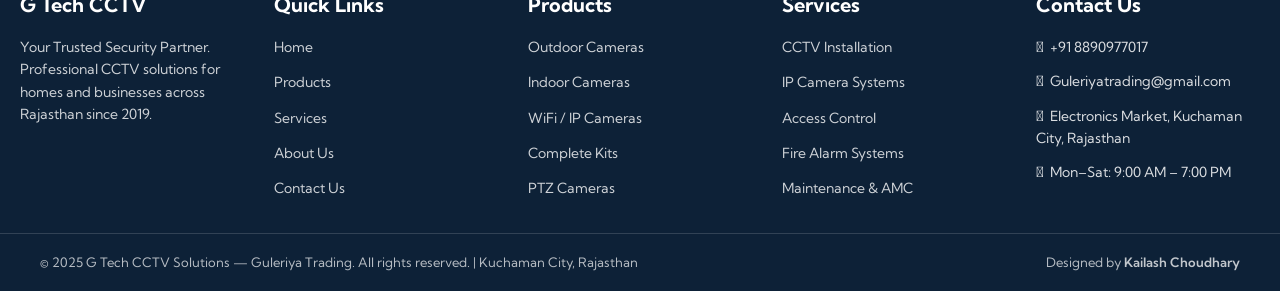
==== commit 45e91cd9: "Add files via upload" ====
--- a/index.html
+++ b/index.html
@@ -505,18 +505,7 @@
     <div class="footer-col">
       <h4>G Tech CCTV</h4>
       <p>Your Trusted Security Partner. Professional CCTV solutions for homes and businesses across Rajasthan since 2019.</p>
-      <div class="social-icons">
-        <a href="https://www.facebook.com/gtechcctv" target="_blank" class="icons facebook" title="Facebook pe follow karo">
-          <i class="fab fa-facebook-f"></i>
-        </a>
-        <a href="https://www.instagram.com/gtechcctv" target="_blank" class="icons instagram" title="Instagram pe follow karo">
-          <i class="fab fa-instagram"></i>
-        </a>
-        <a href="https://wa.me/918890977017" target="_blank" class="icons whatsapp" title="WhatsApp karo">
-          <i class="fab fa-whatsapp"></i>
-        </a>
-      </div>
-    </div>
+      </div>
     <div class="footer-col">
       <h4>Quick Links</h4>
       <ul>
@@ -558,17 +547,7 @@
       <div class="footer-bottom">
     <div class="footer-bottom-inner">
       <p>© 2025 G Tech CCTV Solutions — Guleriya Trading. All rights reserved. | Kuchaman City, Rajasthan</p>
-      <div class="footer-social-mini">
-        <a href="https://www.facebook.com/gtechcctv" target="_blank" title="Facebook"><i class="fab fa-facebook-f"></i></a>
-        <a href="https://www.instagram.com/gtechcctv" target="_blank" title="Instagram"><i class="fab fa-instagram"></i></a>
-        <a href="https://wa.me/918890977017" target="_blank" title="WhatsApp"><i class="fab fa-whatsapp"></i></a>
-      </div>
-    </div>
-    <div class="footer-credit">
-      Designed by <a href="https://kailash-eta.vercel.app/" target="_blank" rel="noopener">Kailash Choudhary</a>
-    </div>
-    <div class="footer-credit">
-      Designed & Developed by <a href="https://kailashkadwa3883-lab.github.io/kailash.github.io/" target="_blank">Kailash Choudhary</a>
+      <p class="footer-credit-inline">Designed by <a href="https://kailash-eta.vercel.app/" target="_blank" rel="noopener">Kailash Choudhary</a></p>
     </div>
   </div>
   </div>
--- a/style.css
+++ b/style.css
@@ -549,3 +549,22 @@
   color: #fff;
   text-decoration: underline;
 }
+
+/* ── FOOTER CREDIT INLINE ── */
+.footer-credit { display:none; }
+.footer-credit-inline {
+  font-size: 12px;
+  color: rgba(255,255,255,.5);
+  margin: 0;
+  white-space: nowrap;
+}
+.footer-credit-inline a {
+  color: rgba(255,255,255,.75);
+  text-decoration: none;
+  font-weight: 600;
+  transition: color .2s;
+}
+.footer-credit-inline a:hover { color: #fff; }
+@media(max-width:600px) {
+  .footer-credit-inline { display:none; }
+}
